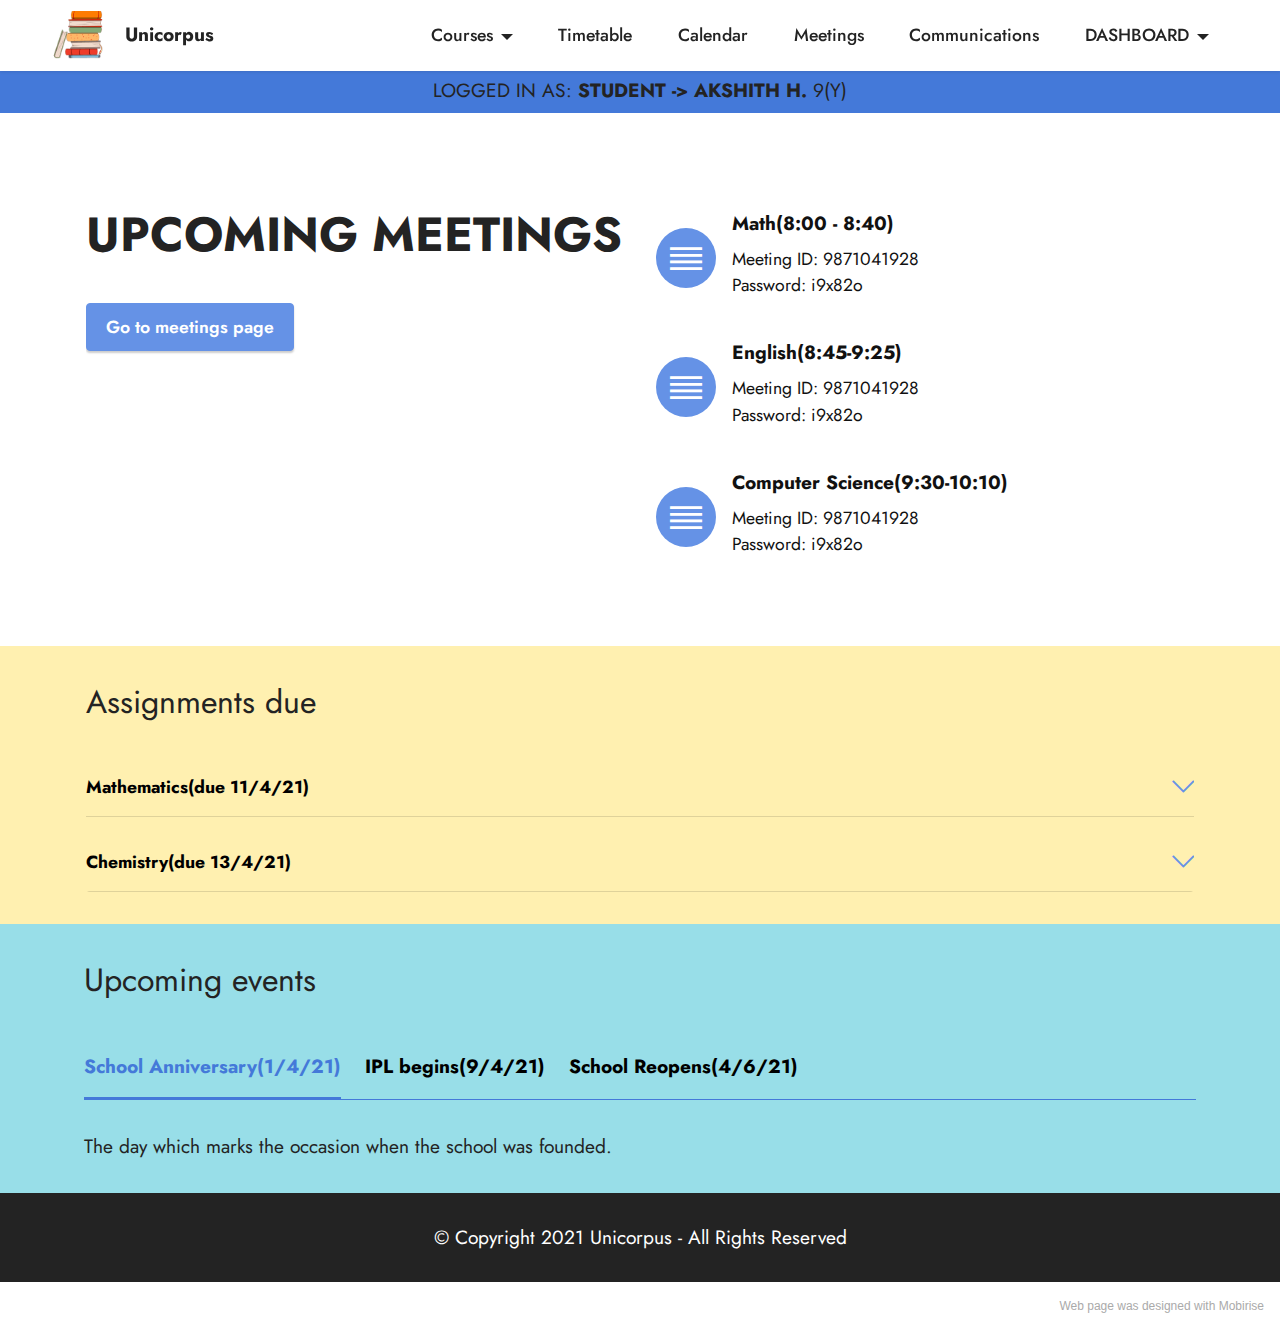
==== index.html @ 73bf2f92 "create github pages" ====
<!DOCTYPE html>
<html  >
<head>
  <!-- Site made with Mobirise Website Builder v5.3.0, https://mobirise.com -->
  <meta charset="UTF-8">
  <meta http-equiv="X-UA-Compatible" content="IE=edge">
  <meta name="generator" content="Mobirise v5.3.0, mobirise.com">
  <meta name="viewport" content="width=device-width, initial-scale=1, minimum-scale=1">
  <link rel="shortcut icon" href="assets/images/book-1-96x96.png" type="image/x-icon">
  <meta name="description" content="">
  
  
  <title>Home</title>
  <link rel="stylesheet" href="assets/web/assets/mobirise-icons2/mobirise2.css">
  <link rel="stylesheet" href="assets/web/assets/mobirise-icons/mobirise-icons.css">
  <link rel="stylesheet" href="assets/tether/tether.min.css">
  <link rel="stylesheet" href="assets/bootstrap/css/bootstrap.min.css">
  <link rel="stylesheet" href="assets/bootstrap/css/bootstrap-grid.min.css">
  <link rel="stylesheet" href="assets/bootstrap/css/bootstrap-reboot.min.css">
  <link rel="stylesheet" href="assets/dropdown/css/style.css">
  <link rel="stylesheet" href="assets/socicon/css/styles.css">
  <link rel="stylesheet" href="assets/theme/css/style.css">
  <link rel="preload" as="style" href="assets/mobirise/css/mbr-additional.css"><link rel="stylesheet" href="assets/mobirise/css/mbr-additional.css" type="text/css">
  
  
  
  
</head>
<body>
  
  <section class="menu menu2 cid-su0wbyRkht" once="menu" id="menu2-1">
    
    <nav class="navbar navbar-dropdown navbar-fixed-top navbar-expand-lg">
        <div class="container-fluid">
            <div class="navbar-brand">
                <span class="navbar-logo">
                    <a href="index.html">
                        <img src="assets/images/book-1-96x96.png" alt="icon" style="height: 3rem;">
                    </a>
                </span>
                <span class="navbar-caption-wrap"><a class="navbar-caption text-black text-primary display-7" href="index.html#top" target="_blank">Unicorpus</a></span>
            </div>
            <button class="navbar-toggler" type="button" data-toggle="collapse" data-target="#navbarSupportedContent" aria-controls="navbarNavAltMarkup" aria-expanded="false" aria-label="Toggle navigation">
                <div class="hamburger">
                    <span></span>
                    <span></span>
                    <span></span>
                    <span></span>
                </div>
            </button>
            <div class="collapse navbar-collapse" id="navbarSupportedContent">
                <ul class="navbar-nav nav-dropdown nav-right" data-app-modern-menu="true"><li class="nav-item dropdown"><a class="nav-link link text-black dropdown-toggle display-4" href="#" data-toggle="dropdown-submenu" aria-expanded="false">Courses</a><div class="dropdown-menu"><a class="text-black dropdown-item text-primary display-4" href="courses.html#header16-1b" aria-expanded="false">English<br></a><a class="text-black dropdown-item text-primary display-4" href="courses.html#header16-16" aria-expanded="false">Biology</a><a class="text-black dropdown-item text-primary display-4" href="courses.html#header16-17" aria-expanded="false">Chemistry</a><a class="text-black dropdown-item text-primary display-4" href="courses.html#header16-1a" aria-expanded="false">Physics</a><a class="text-black dropdown-item text-primary display-4" href="courses.html#header16-15" aria-expanded="false">Math</a><a class="text-black dropdown-item text-primary display-4" href="courses.html#header16-19" aria-expanded="false">Geography</a><a class="text-black dropdown-item text-primary display-4" href="courses.html#header16-18" aria-expanded="false">History</a></div></li>
                    <li class="nav-item"><a class="nav-link link text-black text-primary display-4" href="index.html">
                            Timetable</a></li>
                    <li class="nav-item"><a class="nav-link link text-black text-primary display-4" href="index.html#tabs1-5">Calendar</a>
                    </li><li class="nav-item"><a class="nav-link link text-black text-primary display-4" href="meetings.html">Meetings</a></li><li class="nav-item"><a class="nav-link link text-black text-primary display-4" href="communications.html">Communications</a></li><li class="nav-item dropdown"><a class="nav-link link text-black text-primary dropdown-toggle display-4" href="#" data-toggle="dropdown-submenu" aria-expanded="false">DASHBOARD</a><div class="dropdown-menu"><a class="text-black text-primary dropdown-item display-4" href="teacher.html">Teacher</a><a class="text-black text-primary dropdown-item display-4" href="index.html" aria-expanded="false">Students</a></div></li></ul>
                
                
            </div>
        </div>
    </nav>
</section>

<section class="features14 cid-su0CrQAYAg" id="features15-2">

    
    
    <div class="container-fluid">
        <div class="row justify-content-center">
            <div class="card col-12 col-md-6">
                <div class="card-wrapper">
                    
                    <div class="card-box">
                        <h4 class="card-title mbr-fonts-style mb-2 display-7">LOGGED IN AS:<strong> STUDENT -&gt; AKSHITH H. </strong>9(Y)</h4>
                        
                    </div>
                </div>
            </div>
            
            
            
        </div>
    </div>
</section>

<section class="features14 cid-su4MdZI4Gh" id="features15-9">

    
    <div class="mbr-overlay" style="opacity: 0.2; background-color: rgb(255, 255, 255);">
    </div>
    <div class="container-fluid">
        <div class="row justify-content-center">
            <div class="card col-12 col-md-6">
                <div class="card-wrapper">
                    
                    <div class="card-box">
                        
                        
                    </div>
                </div>
            </div>
            
            
            
        </div>
    </div>
</section>

<section class="features12 cid-su5aO0jMAO" id="features13-b">

    
    
    <div class="container">
        <div class="row justify-content-center">
            <div class="col-12 col-lg-6">
                <div class="card-wrapper">
                    <div class="card-box align-left">
                        <h4 class="card-title mbr-fonts-style mb-4 display-2">
                            <strong>UPCOMING MEETINGS</strong></h4>
                        
                        <div class="mbr-section-btn"><a class="btn btn-primary display-4" href="meetings.html">Go to meetings page</a></div>
                    </div>
                </div>
            </div>
            <div class="col-12 col-lg-6">
                <div class="item mbr-flex">
                    <div class="icon-box">
                        <span class="mbr-iconfont mobi-mbri-align-justify mobi-mbri" style=""></span>
                    </div>
                    <div class="text-box">
                        <h4 class="icon-title mbr-black mbr-fonts-style display-7">
                            <strong>Math(8:00 - 8:40)</strong></h4>
                        <h5 class="icon-text mbr-black mbr-fonts-style display-4">Meeting ID: 9871041928<br>Password: i9x82o</h5>
                    </div>
                </div>
                <div class="item mbr-flex">
                    <div class="icon-box">
                        <span class="mbr-iconfont mobi-mbri-align-justify mobi-mbri" style=""></span>
                    </div>
                    <div class="text-box">
                        <h4 class="icon-title mbr-black mbr-fonts-style display-7">
                            <strong>English(8:45-9:25)</strong></h4>
                        <h5 class="icon-text mbr-black mbr-fonts-style display-4">Meeting ID: 9871041928
<div>Password: i9x82o</div></h5>
                    </div>
                </div>
                <div class="item mbr-flex">
                    <div class="icon-box">
                        <span class="mbr-iconfont mobi-mbri-align-justify mobi-mbri"></span>
                    </div>
                    <div class="text-box">
                        <h4 class="icon-title mbr-black mbr-fonts-style display-7">
                            <strong>Computer Science(9:30-10:10)</strong></h4>
                        <h5 class="icon-text mbr-black mbr-fonts-style display-4">Meeting ID: 9871041928
<div>Password: i9x82o</div></h5>
                    </div>
                </div>
            </div>
        </div>
    </div>
</section>

<section class="content16 cid-su0DMiARGD" id="content16-4">

    

    
    <div class="container">
        <div class="row justify-content-center">
            <div class="col-12 col-md-12">
                <div class="mbr-section-head align-center mb-4">
                    <h3 class="mbr-section-title mb-0 mbr-fonts-style display-5">Assignments due</h3>
                    
                </div>
                <div id="bootstrap-accordion_7" class="panel-group accordionStyles accordion" role="tablist" aria-multiselectable="true">
                    <div class="card mb-3">
                        <div class="card-header" role="tab" id="headingOne">
                            <a role="button" class="panel-title collapsed" data-toggle="collapse" data-core="" href="#collapse1_7" aria-expanded="false" aria-controls="collapse1">
                                <h6 class="panel-title-edit mbr-fonts-style mb-0 display-4"><strong>Mathematics(due 11/4/21)</strong></h6>
                                <span class="sign mbr-iconfont mbri-arrow-down"></span>
                            </a>
                        </div>
                        <div id="collapse1_7" class="panel-collapse noScroll collapse" role="tabpanel" aria-labelledby="headingOne" data-parent="#bootstrap-accordion_7">
                            <div class="panel-body">
                                <p class="mbr-fonts-style panel-text display-4">Quadratic Equations: exercise 7<br><a href="courses.html#header16-15" class="text-primary">Go to course page
</a><br><a href="./#" class="text-primary">Submit assignment as PDF</a><br></p>
                            </div>
                        </div>
                    </div>
                    <div class="card mb-3">
                        <div class="card-header" role="tab" id="headingOne">
                            <a role="button" class="panel-title collapsed" data-toggle="collapse" data-core="" href="#collapse2_7" aria-expanded="false" aria-controls="collapse2">
                                <h6 class="panel-title-edit mbr-fonts-style mb-0 display-4"><strong>Chemistry(due 13/4/21)</strong></h6>
                                <span class="sign mbr-iconfont mbri-arrow-down"></span>
                            </a>
                        </div>
                        <div id="collapse2_7" class="panel-collapse noScroll collapse" role="tabpanel" aria-labelledby="headingOne" data-parent="#bootstrap-accordion_7">
                            <div class="panel-body">
                                <p class="mbr-fonts-style panel-text display-4">Balancing equations: exercise 4 pg 263<br><em><a href="courses.html#header16-17" class="text-primary">Go to course page</a></em><br><em><strong><a href="./#" class="text-primary">Submit assignment as PDF</a></strong></em></p>
                            </div>
                        </div>
                    </div>
                    
                    
                    
                    
                </div>
            </div>
        </div>
    </div>
</section>

<section class="tabs content18 cid-su4HNOyZyi" id="tabs1-5">

    

    
    <div class="container-fluid">
        <div class="row justify-content-center">
            <div class="col-12 col-md-11">
                <h3 class="mbr-section-title mb-0 mbr-fonts-style display-5">Upcoming events</h3>
                
            </div>
        </div>
        <div class="row justify-content-center mt-4">
            <div class="col-12 col-md-11">
                <ul class="nav nav-tabs mb-4" role="tablist">
                    <li class="nav-item first mbr-fonts-style"><a class="nav-link mbr-fonts-style show active display-7" role="tab" data-toggle="tab" href="#tabs1-5_tab0" aria-selected="true"><strong>School Anniversary(1/4/21)</strong></a></li>
                    <li class="nav-item"><a class="nav-link mbr-fonts-style active display-7" role="tab" data-toggle="tab" href="#tabs1-5_tab1" aria-selected="true"><strong>IPL begins(9/4/21)</strong></a></li>
                    <li class="nav-item"><a class="nav-link mbr-fonts-style active display-7" role="tab" data-toggle="tab" href="#tabs1-5_tab2" aria-selected="true"><strong>School Reopens(4/6/21)</strong></a></li>
                    
                    
                    
                </ul>
                <div class="tab-content">
                    <div id="tab1" class="tab-pane in active" role="tabpanel">
                        <div class="row">
                            <div class="col-md-12">
                                <p class="mbr-text mbr-fonts-style display-7">
                                    The day which marks the occasion when the school was founded.</p>
                            </div>
                        </div>
                    </div>
                    <div id="tab2" class="tab-pane" role="tabpanel">
                        <div class="row">
                            <div class="col-md-12">
                                <p class="mbr-text mbr-fonts-style display-7"></p>
                            </div>
                        </div>
                    </div>
                    <div id="tab3" class="tab-pane" role="tabpanel">
                        <div class="row">
                            <div class="col-md-12">
                                <p class="mbr-text mbr-fonts-style display-7">
                                    School reopens after the summer break.</p>
                            </div>
                        </div>
                    </div>
                    
                    
                    
                </div>
            </div>
        </div>
    </div>
</section>

<section class="footer7 cid-su4JDqLPN1" once="footers" id="footer7-6">

    

    

    <div class="container">
        <div class="media-container-row align-center mbr-white">
            <div class="col-12">
                <p class="mbr-text mb-0 mbr-fonts-style display-7">
                    © Copyright 2021 Unicorpus - All Rights Reserved
                </p>
            </div>
        </div>
    </div>
</section><section style="background-color: #fff; font-family: -apple-system, BlinkMacSystemFont, 'Segoe UI', 'Roboto', 'Helvetica Neue', Arial, sans-serif; color:#aaa; font-size:12px; padding: 0; align-items: center; display: flex;"><a href="https://mobirise.site/d" style="flex: 1 1; height: 3rem; padding-left: 1rem;"></a><p style="flex: 0 0 auto; margin:0; padding-right:1rem;">Web page <a href="https://mobirise.site/f" style="color:#aaa;">was designed</a> with Mobirise</p></section><script src="assets/web/assets/jquery/jquery.min.js"></script>  <script src="assets/popper/popper.min.js"></script>  <script src="assets/tether/tether.min.js"></script>  <script src="assets/bootstrap/js/bootstrap.min.js"></script>  <script src="assets/smoothscroll/smooth-scroll.js"></script>  <script src="assets/mbr-switch-arrow/mbr-switch-arrow.js"></script>  <script src="assets/dropdown/js/nav-dropdown.js"></script>  <script src="assets/dropdown/js/navbar-dropdown.js"></script>  <script src="assets/touchswipe/jquery.touch-swipe.min.js"></script>  <script src="assets/mbr-tabs/mbr-tabs.js"></script>  <script src="assets/theme/js/script.js"></script>  
  
  
</body>
</html>
---- assets/web/assets/mobirise-icons2/mobirise2.css ----
@font-face {
  font-family: 'Moririse2';
  font-display: swap;
  src:  url('mobirise2.eot?f2bix4');
  src:  url('mobirise2.eot?f2bix4#iefix') format('embedded-opentype'),
    url('mobirise2.ttf?f2bix4') format('truetype'),
    url('mobirise2.woff?f2bix4') format('woff'),
    url('mobirise2.svg?f2bix4#mobirise2') format('svg');
  font-weight: normal;
  font-style: normal;
}

[class^="mobi-"], [class*=" mobi-"] {
  /* use !important to prevent issues with browser extensions that change fonts */
  font-family: 'Moririse2' !important;
  speak: none;
  font-style: normal;
  font-weight: normal;
  font-variant: normal;
  text-transform: none;
  line-height: 1;

  /* Better Font Rendering =========== */
  -webkit-font-smoothing: antialiased;
  -moz-osx-font-smoothing: grayscale;
}

.mobi-mbri-add-submenu:before {
  content: "\e900";
}
.mobi-mbri-alert:before {
  content: "\e901";
}
.mobi-mbri-align-center:before {
  content: "\e902";
}
.mobi-mbri-align-justify:before {
  content: "\e903";
}
.mobi-mbri-align-left:before {
  content: "\e904";
}
.mobi-mbri-align-right:before {
  content: "\e905";
}
.mobi-mbri-android:before {
  content: "\e906";
}
.mobi-mbri-apple:before {
  content: "\e907";
}
.mobi-mbri-arrow-down:before {
  content: "\e908";
}
.mobi-mbri-arrow-next:before {
  content: "\e909";
}
.mobi-mbri-arrow-prev:before {
  content: "\e90a";
}
.mobi-mbri-arrow-up:before {
  content: "\e90b";
}
.mobi-mbri-bold:before {
  content: "\e90c";
}
.mobi-mbri-bookmark:before {
  content: "\e90d";
}
.mobi-mbri-bootstrap:before {
  content: "\e90e";
}
.mobi-mbri-briefcase:before {
  content: "\e90f";
}
.mobi-mbri-browse:before {
  content: "\e910";
}
.mobi-mbri-bulleted-list:before {
  content: "\e911";
}
.mobi-mbri-calendar:before {
  content: "\e912";
}
.mobi-mbri-camera:before {
  content: "\e913";
}
.mobi-mbri-cart-add:before {
  content: "\e914";
}
.mobi-mbri-cart-full:before {
  content: "\e915";
}
.mobi-mbri-cash:before {
  content: "\e916";
}
.mobi-mbri-change-style:before {
  content: "\e917";
}
.mobi-mbri-chat:before {
  content: "\e918";
}
.mobi-mbri-clock:before {
  content: "\e919";
}
.mobi-mbri-close:before {
  content: "\e91a";
}
.mobi-mbri-cloud:before {
  content: "\e91b";
}
.mobi-mbri-code:before {
  content: "\e91c";
}
.mobi-mbri-contact-form:before {
  content: "\e91d";
}
.mobi-mbri-credit-card:before {
  content: "\e91e";
}
.mobi-mbri-cursor-click:before {
  content: "\e91f";
}
.mobi-mbri-cust-feedback:before {
  content: "\e920";
}
.mobi-mbri-database:before {
  content: "\e921";
}
.mobi-mbri-delivery:before {
  content: "\e922";
}
.mobi-mbri-desktop:before {
  content: "\e923";
}
.mobi-mbri-devices:before {
  content: "\e924";
}
.mobi-mbri-down:before {
  content: "\e925";
}
.mobi-mbri-download-2:before {
  content: "\e926";
}
.mobi-mbri-download:before {
  content: "\e927";
}
.mobi-mbri-drag-n-drop-2:before {
  content: "\e928";
}
.mobi-mbri-drag-n-drop:before {
  content: "\e929";
}
.mobi-mbri-edit-2:before {
  content: "\e92a";
}
.mobi-mbri-edit:before {
  content: "\e92b";
}
.mobi-mbri-error:before {
  content: "\e92c";
}
.mobi-mbri-extension:before {
  content: "\e92d";
}
.mobi-mbri-features:before {
  content: "\e92e";
}
.mobi-mbri-file:before {
  content: "\e92f";
}
.mobi-mbri-flag:before {
  content: "\e930";
}
.mobi-mbri-folder:before {
  content: "\e931";
}
.mobi-mbri-gift:before {
  content: "\e932";
}
.mobi-mbri-github:before {
  content: "\e933";
}
.mobi-mbri-globe-2:before {
  content: "\e934";
}
.mobi-mbri-globe:before {
  content: "\e935";
}
.mobi-mbri-growing-chart:before {
  content: "\e936";
}
.mobi-mbri-hearth:before {
  content: "\e937";
}
.mobi-mbri-help:before {
  content: "\e938";
}
.mobi-mbri-home:before {
  content: "\e939";
}
.mobi-mbri-hot-cup:before {
  content: "\e93a";
}
.mobi-mbri-idea:before {
  content: "\e93b";
}
.mobi-mbri-image-gallery:before {
  content: "\e93c";
}
.mobi-mbri-image-slider:before {
  content: "\e93d";
}
.mobi-mbri-info:before {
  content: "\e93e";
}
.mobi-mbri-italic:before {
  content: "\e93f";
}
.mobi-mbri-key:before {
  content: "\e940";
}
.mobi-mbri-laptop:before {
  content: "\e941";
}
.mobi-mbri-layers:before {
  content: "\e942";
}
.mobi-mbri-left-right:before {
  content: "\e943";
}
.mobi-mbri-left:before {
  content: "\e944";
}
.mobi-mbri-letter:before {
  content: "\e945";
}
.mobi-mbri-like:before {
  content: "\e946";
}
.mobi-mbri-link:before {
  content: "\e947";
}
.mobi-mbri-lock:before {
  content: "\e948";
}
.mobi-mbri-login:before {
  content: "\e949";
}
.mobi-mbri-logout:before {
  content: "\e94a";
}
.mobi-mbri-magic-stick:before {
  content: "\e94b";
}
.mobi-mbri-map-pin:before {
  content: "\e94c";
}
.mobi-mbri-menu:before {
  content: "\e94d";
}
.mobi-mbri-mobile-2:before {
  content: "\e94e";
}
.mobi-mbri-mobile-horizontal:before {
  content: "\e94f";
}
.mobi-mbri-mobile:before {
  content: "\e950";
}
.mobi-mbri-mobirise:before {
  content: "\e951";
}
.mobi-mbri-more-horizontal:before {
  content: "\e952";
}
.mobi-mbri-more-vertical:before {
  content: "\e953";
}
.mobi-mbri-music:before {
  content: "\e954";
}
.mobi-mbri-new-file:before {
  content: "\e955";
}
.mobi-mbri-numbered-list:before {
  content: "\e956";
}
.mobi-mbri-opened-folder:before {
  content: "\e957";
}
.mobi-mbri-pages:before {
  content: "\e958";
}
.mobi-mbri-paper-plane:before {
  content: "\e959";
}
.mobi-mbri-paperclip:before {
  content: "\e95a";
}
.mobi-mbri-phone:before {
  content: "\e95b";
}
.mobi-mbri-photo:before {
  content: "\e95c";
}
.mobi-mbri-photos:before {
  content: "\e95d";
}
.mobi-mbri-pin:before {
  content: "\e95e";
}
.mobi-mbri-play:before {
  content: "\e95f";
}
.mobi-mbri-plus:before {
  content: "\e960";
}
.mobi-mbri-preview:before {
  content: "\e961";
}
.mobi-mbri-print:before {
  content: "\e962";
}
.mobi-mbri-protect:before {
  content: "\e963";
}
.mobi-mbri-question:before {
  content: "\e964";
}
.mobi-mbri-quote-left:before {
  content: "\e965";
}
.mobi-mbri-quote-right:before {
  content: "\e966";
}
.mobi-mbri-redo:before {
  content: "\e967";
}
.mobi-mbri-refresh:before {
  content: "\e968";
}
.mobi-mbri-responsive-2:before {
  content: "\e969";
}
.mobi-mbri-responsive:before {
  content: "\e96a";
}
.mobi-mbri-right:before {
  content: "\e96b";
}
.mobi-mbri-rocket:before {
  content: "\e96c";
}
.mobi-mbri-sad-face:before {
  content: "\e96d";
}
.mobi-mbri-sale:before {
  content: "\e96e";
}
.mobi-mbri-save:before {
  content: "\e96f";
}
.mobi-mbri-search:before {
  content: "\e970";
}
.mobi-mbri-setting-2:before {
  content: "\e971";
}
.mobi-mbri-setting-3:before {
  content: "\e972";
}
.mobi-mbri-setting:before {
  content: "\e973";
}
.mobi-mbri-share:before {
  content: "\e974";
}
.mobi-mbri-shopping-bag:before {
  content: "\e975";
}
.mobi-mbri-shopping-basket:before {
  content: "\e976";
}
.mobi-mbri-shopping-cart:before {
  content: "\e977";
}
.mobi-mbri-sites:before {
  content: "\e978";
}
.mobi-mbri-smile-face:before {
  content: "\e979";
}
.mobi-mbri-speed:before {
  content: "\e97a";
}
.mobi-mbri-star:before {
  content: "\e97b";
}
.mobi-mbri-success:before {
  content: "\e97c";
}
.mobi-mbri-sun:before {
  content: "\e97d";
}
.mobi-mbri-sun2:before {
  content: "\e97e";
}
.mobi-mbri-tablet-vertical:before {
  content: "\e97f";
}
.mobi-mbri-tablet:before {
  content: "\e980";
}
.mobi-mbri-target:before {
  content: "\e981";
}
.mobi-mbri-timer:before {
  content: "\e982";
}
.mobi-mbri-to-ftp:before {
  content: "\e983";
}
.mobi-mbri-to-local-drive:before {
  content: "\e984";
}
.mobi-mbri-touch-swipe:before {
  content: "\e985";
}
.mobi-mbri-touch:before {
  content: "\e986";
}
.mobi-mbri-trash:before {
  content: "\e987";
}
.mobi-mbri-underline:before {
  content: "\e988";
}
.mobi-mbri-undo:before {
  content: "\e989";
}
.mobi-mbri-unlink:before {
  content: "\e98a";
}
.mobi-mbri-unlock:before {
  content: "\e98b";
}
.mobi-mbri-up-down:before {
  content: "\e98c";
}
.mobi-mbri-up:before {
  content: "\e98d";
}
.mobi-mbri-update:before {
  content: "\e98e";
}
.mobi-mbri-upload-2:before {
  content: "\e98f";
}
.mobi-mbri-upload:before {
  content: "\e990";
}
.mobi-mbri-user-2:before {
  content: "\e991";
}
.mobi-mbri-user:before {
  content: "\e992";
}
.mobi-mbri-users:before {
  content: "\e993";
}
.mobi-mbri-video-play:before {
  content: "\e994";
}
.mobi-mbri-video:before {
  content: "\e995";
}
.mobi-mbri-watch:before {
  content: "\e996";
}
.mobi-mbri-website-theme-2:before {
  content: "\e997";
}
.mobi-mbri-website-theme:before {
  content: "\e998";
}
.mobi-mbri-wifi:before {
  content: "\e999";
}
.mobi-mbri-windows:before {
  content: "\e99a";
}
.mobi-mbri-zoom-in:before {
  content: "\e99b";
}
.mobi-mbri-zoom-out:before {
  content: "\e99c";
}
---- assets/web/assets/mobirise-icons/mobirise-icons.css ----
@font-face {
  font-family: 'MobiriseIcons';
  src:  url('mobirise-icons.eot?spat4u');
  src:  url('mobirise-icons.eot?spat4u#iefix') format('embedded-opentype'),
    url('mobirise-icons.ttf?spat4u') format('truetype'),
    url('mobirise-icons.woff?spat4u') format('woff'),
    url('mobirise-icons.svg?spat4u#MobiriseIcons') format('svg');
  font-weight: normal;
  font-style: normal;
  font-display: swap;
}

[class^="mbri-"], [class*=" mbri-"] {
  /* use !important to prevent issues with browser extensions that change fonts */
  font-family: MobiriseIcons !important;
  speak: none;
  font-style: normal;
  font-weight: normal;
  font-variant: normal;
  text-transform: none;
  line-height: 1;

  /* Better Font Rendering =========== */
  -webkit-font-smoothing: antialiased;
  -moz-osx-font-smoothing: grayscale;
}

.mbri-add-submenu:before {
  content: "\e900";
}
.mbri-alert:before {
  content: "\e901";
}
.mbri-align-center:before {
  content: "\e902";
}
.mbri-align-justify:before {
  content: "\e903";
}
.mbri-align-left:before {
  content: "\e904";
}
.mbri-align-right:before {
  content: "\e905";
}
.mbri-android:before {
  content: "\e906";
}
.mbri-apple:before {
  content: "\e907";
}
.mbri-arrow-down:before {
  content: "\e908";
}
.mbri-arrow-next:before {
  content: "\e909";
}
.mbri-arrow-prev:before {
  content: "\e90a";
}
.mbri-arrow-up:before {
  content: "\e90b";
}
.mbri-bold:before {
  content: "\e90c";
}
.mbri-bookmark:before {
  content: "\e90d";
}
.mbri-bootstrap:before {
  content: "\e90e";
}
.mbri-briefcase:before {
  content: "\e90f";
}
.mbri-browse:before {
  content: "\e910";
}
.mbri-bulleted-list:before {
  content: "\e911";
}
.mbri-calendar:before {
  content: "\e912";
}
.mbri-camera:before {
  content: "\e913";
}
.mbri-cart-add:before {
  content: "\e914";
}
.mbri-cart-full:before {
  content: "\e915";
}
.mbri-cash:before {
  content: "\e916";
}
.mbri-change-style:before {
  content: "\e917";
}
.mbri-chat:before {
  content: "\e918";
}
.mbri-clock:before {
  content: "\e919";
}
.mbri-close:before {
  content: "\e91a";
}
.mbri-cloud:before {
  content: "\e91b";
}
.mbri-code:before {
  content: "\e91c";
}
.mbri-contact-form:before {
  content: "\e91d";
}
.mbri-credit-card:before {
  content: "\e91e";
}
.mbri-cursor-click:before {
  content: "\e91f";
}
.mbri-cust-feedback:before {
  content: "\e920";
}
.mbri-database:before {
  content: "\e921";
}
.mbri-delivery:before {
  content: "\e922";
}
.mbri-desktop:before {
  content: "\e923";
}
.mbri-devices:before {
  content: "\e924";
}
.mbri-down:before {
  content: "\e925";
}
.mbri-download:before {
  content: "\e989";
}
.mbri-drag-n-drop:before {
  content: "\e927";
}
.mbri-drag-n-drop2:before {
  content: "\e928";
}
.mbri-edit:before {
  content: "\e929";
}
.mbri-edit2:before {
  content: "\e92a";
}
.mbri-error:before {
  content: "\e92b";
}
.mbri-extension:before {
  content: "\e92c";
}
.mbri-features:before {
  content: "\e92d";
}
.mbri-file:before {
  content: "\e92e";
}
.mbri-flag:before {
  content: "\e92f";
}
.mbri-folder:before {
  content: "\e930";
}
.mbri-gift:before {
  content: "\e931";
}
.mbri-github:before {
  content: "\e932";
}
.mbri-globe:before {
  content: "\e933";
}
.mbri-globe-2:before {
  content: "\e934";
}
.mbri-growing-chart:before {
  content: "\e935";
}
.mbri-hearth:before {
  content: "\e936";
}
.mbri-help:before {
  content: "\e937";
}
.mbri-home:before {
  content: "\e938";
}
.mbri-hot-cup:before {
  content: "\e939";
}
.mbri-idea:before {
  content: "\e93a";
}
.mbri-image-gallery:before {
  content: "\e93b";
}
.mbri-image-slider:before {
  content: "\e93c";
}
.mbri-info:before {
  content: "\e93d";
}
.mbri-italic:before {
  content: "\e93e";
}
.mbri-key:before {
  content: "\e93f";
}
.mbri-laptop:before {
  content: "\e940";
}
.mbri-layers:before {
  content: "\e941";
}
.mbri-left-right:before {
  content: "\e942";
}
.mbri-left:before {
  content: "\e943";
}
.mbri-letter:before {
  content: "\e944";
}
.mbri-like:before {
  content: "\e945";
}
.mbri-link:before {
  content: "\e946";
}
.mbri-lock:before {
  content: "\e947";
}
.mbri-login:before {
  content: "\e948";
}
.mbri-logout:before {
  content: "\e949";
}
.mbri-magic-stick:before {
  content: "\e94a";
}
.mbri-map-pin:before {
  content: "\e94b";
}
.mbri-menu:before {
  content: "\e94c";
}
.mbri-mobile:before {
  content: "\e94d";
}
.mbri-mobile2:before {
  content: "\e94e";
}
.mbri-mobirise:before {
  content: "\e94f";
}
.mbri-more-horizontal:before {
  content: "\e950";
}
.mbri-more-vertical:before {
  content: "\e951";
}
.mbri-music:before {
  content: "\e952";
}
.mbri-new-file:before {
  content: "\e953";
}
.mbri-numbered-list:before {
  content: "\e954";
}
.mbri-opened-folder:before {
  content: "\e955";
}
.mbri-pages:before {
  content: "\e956";
}
.mbri-paper-plane:before {
  content: "\e957";
}
.mbri-paperclip:before {
  content: "\e958";
}
.mbri-photo:before {
  content: "\e959";
}
.mbri-photos:before {
  content: "\e95a";
}
.mbri-pin:before {
  content: "\e95b";
}
.mbri-play:before {
  content: "\e95c";
}
.mbri-plus:before {
  content: "\e95d";
}
.mbri-preview:before {
  content: "\e95e";
}
.mbri-print:before {
  content: "\e95f";
}
.mbri-protect:before {
  content: "\e960";
}
.mbri-question:before {
  content: "\e961";
}
.mbri-quote-left:before {
  content: "\e962";
}
.mbri-quote-right:before {
  content: "\e963";
}
.mbri-refresh:before {
  content: "\e964";
}
.mbri-responsive:before {
  content: "\e965";
}
.mbri-right:before {
  content: "\e966";
}
.mbri-rocket:before {
  content: "\e967";
}
.mbri-sad-face:before {
  content: "\e968";
}
.mbri-sale:before {
  content: "\e969";
}
.mbri-save:before {
  content: "\e96a";
}
.mbri-search:before {
  content: "\e96b";
}
.mbri-setting:before {
  content: "\e96c";
}
.mbri-setting2:before {
  content: "\e96d";
}
.mbri-setting3:before {
  content: "\e96e";
}
.mbri-share:before {
  content: "\e96f";
}
.mbri-shopping-bag:before {
  content: "\e970";
}
.mbri-shopping-basket:before {
  content: "\e971";
}
.mbri-shopping-cart:before {
  content: "\e972";
}
.mbri-sites:before {
  content: "\e973";
}
.mbri-smile-face:before {
  content: "\e974";
}
.mbri-speed:before {
  content: "\e975";
}
.mbri-star:before {
  content: "\e976";
}
.mbri-success:before {
  content: "\e977";
}
.mbri-sun:before {
  content: "\e978";
}
.mbri-sun2:before {
  content: "\e979";
}
.mbri-tablet:before {
  content: "\e97a";
}
.mbri-tablet-vertical:before {
  content: "\e97b";
}
.mbri-target:before {
  content: "\e97c";
}
.mbri-timer:before {
  content: "\e97d";
}
.mbri-to-ftp:before {
  content: "\e97e";
}
.mbri-to-local-drive:before {
  content: "\e97f";
}
.mbri-touch-swipe:before {
  content: "\e980";
}
.mbri-touch:before {
  content: "\e981";
}
.mbri-trash:before {
  content: "\e982";
}
.mbri-underline:before {
  content: "\e983";
}
.mbri-unlink:before {
  content: "\e984";
}
.mbri-unlock:before {
  content: "\e985";
}
.mbri-up-down:before {
  content: "\e986";
}
.mbri-up:before {
  content: "\e987";
}
.mbri-update:before {
  content: "\e988";
}
.mbri-upload:before {
 content: "\e926"; 
}
.mbri-user:before {
  content: "\e98a";
}
.mbri-user2:before {
  content: "\e98b";
}
.mbri-users:before {
  content: "\e98c";
}
.mbri-video:before {
  content: "\e98d";
}
.mbri-video-play:before {
  content: "\e98e";
}
.mbri-watch:before {
  content: "\e98f";
}
.mbri-website-theme:before {
  content: "\e990";
}
.mbri-wifi:before {
  content: "\e991";
}
.mbri-windows:before {
  content: "\e992";
}
.mbri-zoom-out:before {
  content: "\e993";
}
.mbri-redo:before {
  content: "\e994";
}
.mbri-undo:before {
  content: "\e995";
}
---- assets/dropdown/css/style.css ----
.navbar-dropdown {
  left: 0;
  padding: 0;
  position: absolute;
  right: 0;
  top: 0;
  transition: all 0.45s ease;
  z-index: 1030;
  background: #282828; }
  .navbar-dropdown .navbar-logo {
    margin-right: 0.8rem;
    transition: margin 0.3s ease-in-out;
    vertical-align: middle; }
    .navbar-dropdown .navbar-logo img {
      height: 3.125rem;
      transition: all 0.3s ease-in-out; }
    .navbar-dropdown .navbar-logo.mbr-iconfont {
      font-size: 3.125rem;
      line-height: 3.125rem; }
  .navbar-dropdown .navbar-caption {
    font-weight: 700;
    white-space: normal;
    vertical-align: -4px;
    line-height: 3.125rem !important; }
    .navbar-dropdown .navbar-caption, .navbar-dropdown .navbar-caption:hover {
      color: inherit;
      text-decoration: none; }
  .navbar-dropdown .mbr-iconfont + .navbar-caption {
    vertical-align: -1px; }
  .navbar-dropdown.navbar-fixed-top {
    position: fixed; }
  .navbar-dropdown .navbar-brand span {
    vertical-align: -4px; }
  .navbar-dropdown.bg-color.transparent {
    background: none; }
  .navbar-dropdown.navbar-short .navbar-brand {
    padding: 0.625rem 0; }
    .navbar-dropdown.navbar-short .navbar-brand span {
      vertical-align: -1px; }
  .navbar-dropdown.navbar-short .navbar-caption {
    line-height: 2.375rem !important;
    vertical-align: -2px; }
  .navbar-dropdown.navbar-short .navbar-logo {
    margin-right: 0.5rem; }
    .navbar-dropdown.navbar-short .navbar-logo img {
      height: 2.375rem; }
    .navbar-dropdown.navbar-short .navbar-logo.mbr-iconfont {
      font-size: 2.375rem;
      line-height: 2.375rem; }
  .navbar-dropdown.navbar-short .mbr-table-cell {
    height: 3.625rem; }
  .navbar-dropdown .navbar-close {
    left: 0.6875rem;
    position: fixed;
    top: 0.75rem;
    z-index: 1000; }
  .navbar-dropdown .hamburger-icon {
    content: "";
    display: inline-block;
    vertical-align: middle;
    width: 16px;
    -webkit-box-shadow: 0 -6px 0 1px #282828,0 0 0 1px #282828,0 6px 0 1px #282828;
    -moz-box-shadow: 0 -6px 0 1px #282828,0 0 0 1px #282828,0 6px 0 1px #282828;
    box-shadow: 0 -6px 0 1px #282828,0 0 0 1px #282828,0 6px 0 1px #282828; }

.dropdown-menu .dropdown-toggle[data-toggle="dropdown-submenu"]::after {
  border-bottom: 0.35em solid transparent;
  border-left: 0.35em solid;
  border-right: 0;
  border-top: 0.35em solid transparent;
  margin-left: 0.3rem; }

.dropdown-menu .dropdown-item:focus {
  outline: 0; }

.nav-dropdown {
  font-size: 0.75rem;
  font-weight: 500;
  height: auto !important; }
  .nav-dropdown .nav-btn {
    padding-left: 1rem; }
  .nav-dropdown .link {
    margin: .667em 1.667em;
    font-weight: 500;
    padding: 0;
    transition: color .2s ease-in-out; }
    .nav-dropdown .link.dropdown-toggle {
      margin-right: 2.583em; }
      .nav-dropdown .link.dropdown-toggle::after {
        margin-left: .25rem;
        border-top: 0.35em solid;
        border-right: 0.35em solid transparent;
        border-left: 0.35em solid transparent;
        border-bottom: 0; }
      .nav-dropdown .link.dropdown-toggle[aria-expanded="true"] {
        margin: 0;
        padding: 0.667em 3.263em  0.667em 1.667em; }
  .nav-dropdown .link::after,
  .nav-dropdown .dropdown-item::after {
    color: inherit; }
  .nav-dropdown .btn {
    font-size: 0.75rem;
    font-weight: 700;
    letter-spacing: 0;
    margin-bottom: 0;
    padding-left: 1.25rem;
    padding-right: 1.25rem; }
  .nav-dropdown .dropdown-menu {
    border-radius: 0;
    border: 0;
    left: 0;
    margin: 0;
    padding-bottom: 1.25rem;
    padding-top: 1.25rem;
    position: relative; }
  .nav-dropdown .dropdown-submenu {
    margin-left: 0.125rem;
    top: 0; }
  .nav-dropdown .dropdown-item {
    font-weight: 500;
    line-height: 2;
    padding: 0.3846em 4.615em 0.3846em 1.5385em;
    position: relative;
    transition: color .2s ease-in-out, background-color .2s ease-in-out; }
    .nav-dropdown .dropdown-item::after {
      margin-top: -0.3077em;
      position: absolute;
      right: 1.1538em;
      top: 50%; }
    .nav-dropdown .dropdown-item:focus, .nav-dropdown .dropdown-item:hover {
      background: none; }

@media (max-width: 767px) {
  .nav-dropdown.navbar-toggleable-sm {
    bottom: 0;
    display: none;
    left: 0;
    overflow-x: hidden;
    position: fixed;
    top: 0;
    transform: translateX(-100%);
    -ms-transform: translateX(-100%);
    -webkit-transform: translateX(-100%);
    width: 18.75rem;
    z-index: 999; } }
.nav-dropdown.navbar-toggleable-xl {
  bottom: 0;
  display: none;
  left: 0;
  overflow-x: hidden;
  position: fixed;
  top: 0;
  transform: translateX(-100%);
  -ms-transform: translateX(-100%);
  -webkit-transform: translateX(-100%);
  width: 18.75rem;
  z-index: 999; }

.nav-dropdown-sm {
  display: block !important;
  overflow-x: hidden;
  overflow: auto;
  padding-top: 3.875rem; }
  .nav-dropdown-sm::after {
    content: "";
    display: block;
    height: 3rem;
    width: 100%; }
  .nav-dropdown-sm.collapse.in ~ .navbar-close {
    display: block !important; }
  .nav-dropdown-sm.collapsing, .nav-dropdown-sm.collapse.in {
    transform: translateX(0);
    -ms-transform: translateX(0);
    -webkit-transform: translateX(0);
    transition: all 0.25s ease-out;
    -webkit-transition: all 0.25s ease-out;
    background: #282828; }
  .nav-dropdown-sm.collapsing[aria-expanded="false"] {
    transform: translateX(-100%);
    -ms-transform: translateX(-100%);
    -webkit-transform: translateX(-100%); }
  .nav-dropdown-sm .nav-item {
    display: block;
    margin-left: 0 !important;
    padding-left: 0; }
  .nav-dropdown-sm .link,
  .nav-dropdown-sm .dropdown-item {
    border-top: 1px dotted rgba(255, 255, 255, 0.1);
    font-size: 0.8125rem;
    line-height: 1.6;
    margin: 0 !important;
    padding: 0.875rem 2.4rem 0.875rem 1.5625rem !important;
    position: relative;
    white-space: normal; }
    .nav-dropdown-sm .link:focus, .nav-dropdown-sm .link:hover,
    .nav-dropdown-sm .dropdown-item:focus,
    .nav-dropdown-sm .dropdown-item:hover {
      background: rgba(0, 0, 0, 0.2) !important;
      color: #c0a375; }
  .nav-dropdown-sm .nav-btn {
    position: relative;
    padding: 1.5625rem 1.5625rem 0 1.5625rem; }
    .nav-dropdown-sm .nav-btn::before {
      border-top: 1px dotted rgba(255, 255, 255, 0.1);
      content: "";
      left: 0;
      position: absolute;
      top: 0;
      width: 100%; }
    .nav-dropdown-sm .nav-btn + .nav-btn {
      padding-top: 0.625rem; }
      .nav-dropdown-sm .nav-btn + .nav-btn::before {
        display: none; }
  .nav-dropdown-sm .btn {
    padding: 0.625rem 0; }
  .nav-dropdown-sm .dropdown-toggle[data-toggle="dropdown-submenu"]::after {
    margin-left: .25rem;
    border-top: 0.35em solid;
    border-right: 0.35em solid transparent;
    border-left: 0.35em solid transparent;
    border-bottom: 0; }
  .nav-dropdown-sm .dropdown-toggle[data-toggle="dropdown-submenu"][aria-expanded="true"]::after {
    border-top: 0;
    border-right: 0.35em solid transparent;
    border-left: 0.35em solid transparent;
    border-bottom: 0.35em solid; }
  .nav-dropdown-sm .dropdown-menu {
    margin: 0;
    padding: 0;
    position: relative;
    top: 0;
    left: 0;
    width: 100%;
    border: 0;
    float: none;
    border-radius: 0;
    background: none; }
  .nav-dropdown-sm .dropdown-submenu {
    left: 100%;
    margin-left: 0.125rem;
    margin-top: -1.25rem;
    top: 0; }

.navbar-toggleable-sm .nav-dropdown .dropdown-menu {
  position: absolute; }

.navbar-toggleable-sm .nav-dropdown .dropdown-submenu {
  left: 100%;
  margin-left: 0.125rem;
  margin-top: -1.25rem;
  top: 0; }

.navbar-toggleable-sm.opened .nav-dropdown .dropdown-menu {
  position: relative; }

.navbar-toggleable-sm.opened .nav-dropdown .dropdown-submenu {
  left: 0;
  margin-left: 00rem;
  margin-top: 0rem;
  top: 0; }

.is-builder .nav-dropdown.collapsing {
  transition: none !important; }

/*# sourceMappingURL=style.css.map */
---- assets/socicon/css/styles.css ----
@charset "UTF-8";

@font-face {
  font-family: 'Socicon';
  src:  url('../fonts/socicon.eot');
  src:  url('../fonts/socicon.eot?#iefix') format('embedded-opentype'),
    url('../fonts/socicon.woff2') format('woff2'),
    url('../fonts/socicon.ttf') format('truetype'),
    url('../fonts/socicon.woff') format('woff'),
    url('../fonts/socicon.svg#socicon') format('svg');
  font-weight: normal;
  font-style: normal;
  font-display: swap;
}

[data-icon]:before {
  font-family: "socicon" !important;
  content: attr(data-icon);
  font-style: normal !important;
  font-weight: normal !important;
  font-variant: normal !important;
  text-transform: none !important;
  speak: none;
  line-height: 1;
  -webkit-font-smoothing: antialiased;
  -moz-osx-font-smoothing: grayscale;
}

[class^="socicon-"], [class*=" socicon-"] {
  /* use !important to prevent issues with browser extensions that change fonts */
  font-family: 'Socicon' !important;
  speak: none;
  font-style: normal;
  font-weight: normal;
  font-variant: normal;
  text-transform: none;
  line-height: 1;

  /* Better Font Rendering =========== */
  -webkit-font-smoothing: antialiased;
  -moz-osx-font-smoothing: grayscale;
}

.socicon-eitaa:before {
  content: "\e97c";
}
.socicon-soroush:before {
  content: "\e97d";
}
.socicon-bale:before {
  content: "\e97e";
}
.socicon-zazzle:before {
  content: "\e97b";
}
.socicon-society6:before {
  content: "\e97a";
}
.socicon-redbubble:before {
  content: "\e979";
}
.socicon-avvo:before {
  content: "\e978";
}
.socicon-stitcher:before {
  content: "\e977";
}
.socicon-googlehangouts:before {
  content: "\e974";
}
.socicon-dlive:before {
  content: "\e975";
}
.socicon-vsco:before {
  content: "\e976";
}
.socicon-flipboard:before {
  content: "\e973";
}
.socicon-ubuntu:before {
  content: "\e958";
}
.socicon-artstation:before {
  content: "\e959";
}
.socicon-invision:before {
  content: "\e95a";
}
.socicon-torial:before {
  content: "\e95b";
}
.socicon-collectorz:before {
  content: "\e95c";
}
.socicon-seenthis:before {
  content: "\e95d";
}
.socicon-googleplaymusic:before {
  content: "\e95e";
}
.socicon-debian:before {
  content: "\e95f";
}
.socicon-filmfreeway:before {
  content: "\e960";
}
.socicon-gnome:before {
  content: "\e961";
}
.socicon-itchio:before {
  content: "\e962";
}
.socicon-jamendo:before {
  content: "\e963";
}
.socicon-mix:before {
  content: "\e964";
}
.socicon-sharepoint:before {
  content: "\e965";
}
.socicon-tinder:before {
  content: "\e966";
}
.socicon-windguru:before {
  content: "\e967";
}
.socicon-cdbaby:before {
  content: "\e968";
}
.socicon-elementaryos:before {
  content: "\e969";
}
.socicon-stage32:before {
  content: "\e96a";
}
.socicon-tiktok:before {
  content: "\e96b";
}
.socicon-gitter:before {
  content: "\e96c";
}
.socicon-letterboxd:before {
  content: "\e96d";
}
.socicon-threema:before {
  content: "\e96e";
}
.socicon-splice:before {
  content: "\e96f";
}
.socicon-metapop:before {
  content: "\e970";
}
.socicon-naver:before {
  content: "\e971";
}
.socicon-remote:before {
  content: "\e972";
}
.socicon-internet:before {
  content: "\e957";
}
.socicon-moddb:before {
  content: "\e94b";
}
.socicon-indiedb:before {
  content: "\e94c";
}
.socicon-traxsource:before {
  content: "\e94d";
}
.socicon-gamefor:before {
  content: "\e94e";
}
.socicon-pixiv:before {
  content: "\e94f";
}
.socicon-myanimelist:before {
  content: "\e950";
}
.socicon-blackberry:before {
  content: "\e951";
}
.socicon-wickr:before {
  content: "\e952";
}
.socicon-spip:before {
  content: "\e953";
}
.socicon-napster:before {
  content: "\e954";
}
.socicon-beatport:before {
  content: "\e955";
}
.socicon-hackerone:before {
  content: "\e956";
}
.socicon-hackernews:before {
  content: "\e946";
}
.socicon-smashwords:before {
  content: "\e947";
}
.socicon-kobo:before {
  content: "\e948";
}
.socicon-bookbub:before {
  content: "\e949";
}
.socicon-mailru:before {
  content: "\e94a";
}
.socicon-gitlab:before {
  content: "\e945";
}
.socicon-instructables:before {
  content: "\e944";
}
.socicon-portfolio:before {
  content: "\e943";
}
.socicon-codered:before {
  content: "\e940";
}
.socicon-origin:before {
  content: "\e941";
}
.socicon-nextdoor:before {
  content: "\e942";
}
.socicon-udemy:before {
  content: "\e93f";
}
.socicon-livemaster:before {
  content: "\e93e";
}
.socicon-crunchbase:before {
  content: "\e93b";
}
.socicon-homefy:before {
  content: "\e93c";
}
.socicon-calendly:before {
  content: "\e93d";
}
.socicon-realtor:before {
  content: "\e90f";
}
.socicon-tidal:before {
  content: "\e910";
}
.socicon-qobuz:before {
  content: "\e911";
}
.socicon-natgeo:before {
  content: "\e912";
}
.socicon-mastodon:before {
  content: "\e913";
}
.socicon-unsplash:before {
  content: "\e914";
}
.socicon-homeadvisor:before {
  content: "\e915";
}
.socicon-angieslist:before {
  content: "\e916";
}
.socicon-codepen:before {
  content: "\e917";
}
.socicon-slack:before {
  content: "\e918";
}
.socicon-openaigym:before {
  content: "\e919";
}
.socicon-logmein:before {
  content: "\e91a";
}
.socicon-fiverr:before {
  content: "\e91b";
}
.socicon-gotomeeting:before {
  content: "\e91c";
}
.socicon-aliexpress:before {
  content: "\e91d";
}
.socicon-guru:before {
  content: "\e91e";
}
.socicon-appstore:before {
  content: "\e91f";
}
.socicon-homes:before {
  content: "\e920";
}
.socicon-zoom:before {
  content: "\e921";
}
.socicon-alibaba:before {
  content: "\e922";
}
.socicon-craigslist:before {
  content: "\e923";
}
.socicon-wix:before {
  content: "\e924";
}
.socicon-redfin:before {
  content: "\e925";
}
.socicon-googlecalendar:before {
  content: "\e926";
}
.socicon-shopify:before {
  content: "\e927";
}
.socicon-freelancer:before {
  content: "\e928";
}
.socicon-seedrs:before {
  content: "\e929";
}
.socicon-bing:before {
  content: "\e92a";
}
.socicon-doodle:before {
  content: "\e92b";
}
.socicon-bonanza:before {
  content: "\e92c";
}
.socicon-squarespace:before {
  content: "\e92d";
}
.socicon-toptal:before {
  content: "\e92e";
}
.socicon-gust:before {
  content: "\e92f";
}
.socicon-ask:before {
  content: "\e930";
}
.socicon-trulia:before {
  content: "\e931";
}
.socicon-loomly:before {
  content: "\e932";
}
.socicon-ghost:before {
  content: "\e933";
}
.socicon-upwork:before {
  content: "\e934";
}
.socicon-fundable:before {
  content: "\e935";
}
.socicon-booking:before {
  content: "\e936";
}
.socicon-googlemaps:before {
  content: "\e937";
}
.socicon-zillow:before {
  content: "\e938";
}
.socicon-niconico:before {
  content: "\e939";
}
.socicon-toneden:before {
  content: "\e93a";
}
.socicon-augment:before {
  content: "\e908";
}
.socicon-bitbucket:before {
  content: "\e909";
}
.socicon-fyuse:before {
  content: "\e90a";
}
.socicon-yt-gaming:before {
  content: "\e90b";
}
.socicon-sketchfab:before {
  content: "\e90c";
}
.socicon-mobcrush:before {
  content: "\e90d";
}
.socicon-microsoft:before {
  content: "\e90e";
}
.socicon-pandora:before {
  content: "\e907";
}
.socicon-messenger:before {
  content: "\e906";
}
.socicon-gamewisp:before {
  content: "\e905";
}
.socicon-bloglovin:before {
  content: "\e904";
}
.socicon-tunein:before {
  content: "\e903";
}
.socicon-gamejolt:before {
  content: "\e901";
}
.socicon-trello:before {
  content: "\e902";
}
.socicon-spreadshirt:before {
  content: "\e900";
}
.socicon-500px:before {
  content: "\e000";
}
.socicon-8tracks:before {
  content: "\e001";
}
.socicon-airbnb:before {
  content: "\e002";
}
.socicon-alliance:before {
  content: "\e003";
}
.socicon-amazon:before {
  content: "\e004";
}
.socicon-amplement:before {
  content: "\e005";
}
.socicon-android:before {
  content: "\e006";
}
.socicon-angellist:before {
  content: "\e007";
}
.socicon-apple:before {
  content: "\e008";
}
.socicon-appnet:before {
  content: "\e009";
}
.socicon-baidu:before {
  content: "\e00a";
}
.socicon-bandcamp:before {
  content: "\e00b";
}
.socicon-battlenet:before {
  content: "\e00c";
}
.socicon-mixer:before {
  content: "\e00d";
}
.socicon-bebee:before {
  content: "\e00e";
}
.socicon-bebo:before {
  content: "\e00f";
}
.socicon-behance:before {
  content: "\e010";
}
.socicon-blizzard:before {
  content: "\e011";
}
.socicon-blogger:before {
  content: "\e012";
}
.socicon-buffer:before {
  content: "\e013";
}
.socicon-chrome:before {
  content: "\e014";
}
.socicon-coderwall:before {
  content: "\e015";
}
.socicon-curse:before {
  content: "\e016";
}
.socicon-dailymotion:before {
  content: "\e017";
}
.socicon-deezer:before {
  content: "\e018";
}
.socicon-delicious:before {
  content: "\e019";
}
.socicon-deviantart:before {
  content: "\e01a";
}
.socicon-diablo:before {
  content: "\e01b";
}
.socicon-digg:before {
  content: "\e01c";
}
.socicon-discord:before {
  content: "\e01d";
}
.socicon-disqus:before {
  content: "\e01e";
}
.socicon-douban:before {
  content: "\e01f";
}
.socicon-draugiem:before {
  content: "\e020";
}
.socicon-dribbble:before {
  content: "\e021";
}
.socicon-drupal:before {
  content: "\e022";
}
.socicon-ebay:before {
  content: "\e023";
}
.socicon-ello:before {
  content: "\e024";
}
.socicon-endomodo:before {
  content: "\e025";
}
.socicon-envato:before {
  content: "\e026";
}
.socicon-etsy:before {
  content: "\e027";
}
.socicon-facebook:before {
  content: "\e028";
}
.socicon-feedburner:before {
  content: "\e029";
}
.socicon-filmweb:before {
  content: "\e02a";
}
.socicon-firefox:before {
  content: "\e02b";
}
.socicon-flattr:before {
  content: "\e02c";
}
.socicon-flickr:before {
  content: "\e02d";
}
.socicon-formulr:before {
  content: "\e02e";
}
.socicon-forrst:before {
  content: "\e02f";
}
.socicon-foursquare:before {
  content: "\e030";
}
.socicon-friendfeed:before {
  content: "\e031";
}
.socicon-github:before {
  content: "\e032";
}
.socicon-goodreads:before {
  content: "\e033";
}
.socicon-google:before {
  content: "\e034";
}
.socicon-googlescholar:before {
  content: "\e035";
}
.socicon-googlegroups:before {
  content: "\e036";
}
.socicon-googlephotos:before {
  content: "\e037";
}
.socicon-googleplus:before {
  content: "\e038";
}
.socicon-grooveshark:before {
  content: "\e039";
}
.socicon-hackerrank:before {
  content: "\e03a";
}
.socicon-hearthstone:before {
  content: "\e03b";
}
.socicon-hellocoton:before {
  content: "\e03c";
}
.socicon-heroes:before {
  content: "\e03d";
}
.socicon-smashcast:before {
  content: "\e03e";
}
.socicon-horde:before {
  content: "\e03f";
}
.socicon-houzz:before {
  content: "\e040";
}
.socicon-icq:before {
  content: "\e041";
}
.socicon-identica:before {
  content: "\e042";
}
.socicon-imdb:before {
  content: "\e043";
}
.socicon-instagram:before {
  content: "\e044";
}
.socicon-issuu:before {
  content: "\e045";
}
.socicon-istock:before {
  content: "\e046";
}
.socicon-itunes:before {
  content: "\e047";
}
.socicon-keybase:before {
  content: "\e048";
}
.socicon-lanyrd:before {
  content: "\e049";
}
.socicon-lastfm:before {
  content: "\e04a";
}
.socicon-line:before {
  content: "\e04b";
}
.socicon-linkedin:before {
  content: "\e04c";
}
.socicon-livejournal:before {
  content: "\e04d";
}
.socicon-lyft:before {
  content: "\e04e";
}
.socicon-macos:before {
  content: "\e04f";
}
.socicon-mail:before {
  content: "\e050";
}
.socicon-medium:before {
  content: "\e051";
}
.socicon-meetup:before {
  content: "\e052";
}
.socicon-mixcloud:before {
  content: "\e053";
}
.socicon-modelmayhem:before {
  content: "\e054";
}
.socicon-mumble:before {
  content: "\e055";
}
.socicon-myspace:before {
  content: "\e056";
}
.socicon-newsvine:before {
  content: "\e057";
}
.socicon-nintendo:before {
  content: "\e058";
}
.socicon-npm:before {
  content: "\e059";
}
.socicon-odnoklassniki:before {
  content: "\e05a";
}
.socicon-openid:before {
  content: "\e05b";
}
.socicon-opera:before {
  content: "\e05c";
}
.socicon-outlook:before {
  content: "\e05d";
}
.socicon-overwatch:before {
  content: "\e05e";
}
.socicon-patreon:before {
  content: "\e05f";
}
.socicon-paypal:before {
  content: "\e060";
}
.socicon-periscope:before {
  content: "\e061";
}
.socicon-persona:before {
  content: "\e062";
}
.socicon-pinterest:before {
  content: "\e063";
}
.socicon-play:before {
  content: "\e064";
}
.socicon-player:before {
  content: "\e065";
}
.socicon-playstation:before {
  content: "\e066";
}
.socicon-pocket:before {
  content: "\e067";
}
.socicon-qq:before {
  content: "\e068";
}
.socicon-quora:before {
  content: "\e069";
}
.socicon-raidcall:before {
  content: "\e06a";
}
.socicon-ravelry:before {
  content: "\e06b";
}
.socicon-reddit:before {
  content: "\e06c";
}
.socicon-renren:before {
  content: "\e06d";
}
.socicon-researchgate:before {
  content: "\e06e";
}
.socicon-residentadvisor:before {
  content: "\e06f";
}
.socicon-reverbnation:before {
  content: "\e070";
}
.socicon-rss:before {
  content: "\e071";
}
.socicon-sharethis:before {
  content: "\e072";
}
.socicon-skype:before {
  content: "\e073";
}
.socicon-slideshare:before {
  content: "\e074";
}
.socicon-smugmug:before {
  content: "\e075";
}
.socicon-snapchat:before {
  content: "\e076";
}
.socicon-songkick:before {
  content: "\e077";
}
.socicon-soundcloud:before {
  content: "\e078";
}
.socicon-spotify:before {
  content: "\e079";
}
.socicon-stackexchange:before {
  content: "\e07a";
}
.socicon-stackoverflow:before {
  content: "\e07b";
}
.socicon-starcraft:before {
  content: "\e07c";
}
.socicon-stayfriends:before {
  content: "\e07d";
}
.socicon-steam:before {
  content: "\e07e";
}
.socicon-storehouse:before {
  content: "\e07f";
}
.socicon-strava:before {
  content: "\e080";
}
.socicon-streamjar:before {
  content: "\e081";
}
.socicon-stumbleupon:before {
  content: "\e082";
}
.socicon-swarm:before {
  content: "\e083";
}
.socicon-teamspeak:before {
  content: "\e084";
}
.socicon-teamviewer:before {
  content: "\e085";
}
.socicon-technorati:before {
  content: "\e086";
}
.socicon-telegram:before {
  content: "\e087";
}
.socicon-tripadvisor:before {
  content: "\e088";
}
.socicon-tripit:before {
  content: "\e089";
}
.socicon-triplej:before {
  content: "\e08a";
}
.socicon-tumblr:before {
  content: "\e08b";
}
.socicon-twitch:before {
  content: "\e08c";
}
.socicon-twitter:before {
  content: "\e08d";
}
.socicon-uber:before {
  content: "\e08e";
}
.socicon-ventrilo:before {
  content: "\e08f";
}
.socicon-viadeo:before {
  content: "\e090";
}
.socicon-viber:before {
  content: "\e091";
}
.socicon-viewbug:before {
  content: "\e092";
}
.socicon-vimeo:before {
  content: "\e093";
}
.socicon-vine:before {
  content: "\e094";
}
.socicon-vkontakte:before {
  content: "\e095";
}
.socicon-warcraft:before {
  content: "\e096";
}
.socicon-wechat:before {
  content: "\e097";
}
.socicon-weibo:before {
  content: "\e098";
}
.socicon-whatsapp:before {
  content: "\e099";
}
.socicon-wikipedia:before {
  content: "\e09a";
}
.socicon-windows:before {
  content: "\e09b";
}
.socicon-wordpress:before {
  content: "\e09c";
}
.socicon-wykop:before {
  content: "\e09d";
}
.socicon-xbox:before {
  content: "\e09e";
}
.socicon-xing:before {
  content: "\e09f";
}
.socicon-yahoo:before {
  content: "\e0a0";
}
.socicon-yammer:before {
  content: "\e0a1";
}
.socicon-yandex:before {
  content: "\e0a2";
}
.socicon-yelp:before {
  content: "\e0a3";
}
.socicon-younow:before {
  content: "\e0a4";
}
.socicon-youtube:before {
  content: "\e0a5";
}
.socicon-zapier:before {
  content: "\e0a6";
}
.socicon-zerply:before {
  content: "\e0a7";
}
.socicon-zomato:before {
  content: "\e0a8";
}
.socicon-zynga:before {
  content: "\e0a9";
}
---- assets/theme/css/style.css ----
@charset "UTF-8";
section {
  background-color: #ffffff;
}

body {
  font-style: normal;
  line-height: 1.5;
  font-weight: 400;
  color: #232323;
  position: relative;
}

section,
.container,
.container-fluid {
  position: relative;
  word-wrap: break-word;
}

a.mbr-iconfont:hover {
  text-decoration: none;
}

.article .lead p,
.article .lead ul,
.article .lead ol,
.article .lead pre,
.article .lead blockquote {
  margin-bottom: 0;
}

a {
  font-style: normal;
  font-weight: 400;
  cursor: pointer;
}
a, a:hover {
  text-decoration: none;
}

.mbr-section-title {
  font-style: normal;
  line-height: 1.3;
}

.mbr-section-subtitle {
  line-height: 1.3;
}

.mbr-text {
  font-style: normal;
  line-height: 1.7;
}

h1,
h2,
h3,
h4,
h5,
h6,
.display-1,
.display-2,
.display-4,
.display-5,
.display-7,
span,
p,
a {
  line-height: 1;
  word-break: break-word;
  word-wrap: break-word;
  font-weight: 400;
}

b,
strong {
  font-weight: bold;
}

input:-webkit-autofill, input:-webkit-autofill:hover, input:-webkit-autofill:focus, input:-webkit-autofill:active {
  transition-delay: 9999s;
  -webkit-transition-property: background-color, color;
  transition-property: background-color, color;
}

textarea[type=hidden] {
  display: none;
}

section {
  background-position: 50% 50%;
  background-repeat: no-repeat;
  background-size: cover;
}
section .mbr-background-video,
section .mbr-background-video-preview {
  position: absolute;
  bottom: 0;
  left: 0;
  right: 0;
  top: 0;
}

.hidden {
  visibility: hidden;
}

.mbr-z-index20 {
  z-index: 20;
}

/*! Base colors */
.mbr-white {
  color: #ffffff;
}

.mbr-black {
  color: #111111;
}

.mbr-bg-white {
  background-color: #ffffff;
}

.mbr-bg-black {
  background-color: #000000;
}

/*! Text-aligns */
.align-left {
  text-align: left;
}

.align-center {
  text-align: center;
}

.align-right {
  text-align: right;
}

/*! Font-weight  */
.mbr-light {
  font-weight: 300;
}

.mbr-regular {
  font-weight: 400;
}

.mbr-semibold {
  font-weight: 500;
}

.mbr-bold {
  font-weight: 700;
}

/*! Media  */
.media-content {
  flex-basis: 100%;
}

.media-container-row {
  display: flex;
  flex-direction: row;
  flex-wrap: wrap;
  justify-content: center;
  align-content: center;
  align-items: start;
}
.media-container-row .media-size-item {
  width: 400px;
}

.media-container-column {
  display: flex;
  flex-direction: column;
  flex-wrap: wrap;
  justify-content: center;
  align-content: center;
  align-items: stretch;
}
.media-container-column > * {
  width: 100%;
}

@media (min-width: 992px) {
  .media-container-row {
    flex-wrap: nowrap;
  }
}
figure {
  margin-bottom: 0;
  overflow: hidden;
}

figure[mbr-media-size] {
  transition: width 0.1s;
}

img,
iframe {
  display: block;
  width: 100%;
}

.card {
  background-color: transparent;
  border: none;
}

.card-box {
  width: 100%;
}

.card-img {
  text-align: center;
  flex-shrink: 0;
  -webkit-flex-shrink: 0;
}

.media {
  max-width: 100%;
  margin: 0 auto;
}

.mbr-figure {
  align-self: center;
}

.media-container > div {
  max-width: 100%;
}

.mbr-figure img,
.card-img img {
  width: 100%;
}

@media (max-width: 991px) {
  .media-size-item {
    width: auto !important;
  }

  .media {
    width: auto;
  }

  .mbr-figure {
    width: 100% !important;
  }
}
/*! Buttons */
.mbr-section-btn {
  margin-left: -0.6rem;
  margin-right: -0.6rem;
  font-size: 0;
}

.btn {
  font-weight: 600;
  border-width: 1px;
  font-style: normal;
  margin: 0.6rem 0.6rem;
  white-space: normal;
  transition: all 0.2s ease-in-out;
  display: inline-flex;
  align-items: center;
  justify-content: center;
  word-break: break-word;
}

.btn-sm {
  font-weight: 600;
  letter-spacing: 0px;
  transition: all 0.3s ease-in-out;
}

.btn-md {
  font-weight: 600;
  letter-spacing: 0px;
  transition: all 0.3s ease-in-out;
}

.btn-lg {
  font-weight: 600;
  letter-spacing: 0px;
  transition: all 0.3s ease-in-out;
}

.btn-form {
  margin: 0;
}
.btn-form:hover {
  cursor: pointer;
}

nav .mbr-section-btn {
  margin-left: 0rem;
  margin-right: 0rem;
}

/*! Btn icon margin */
.btn .mbr-iconfont,
.btn.btn-sm .mbr-iconfont {
  order: 1;
  cursor: pointer;
  margin-left: 0.5rem;
  vertical-align: sub;
}

.btn.btn-md .mbr-iconfont,
.btn.btn-md .mbr-iconfont {
  margin-left: 0.8rem;
}

.mbr-regular {
  font-weight: 400;
}

.mbr-semibold {
  font-weight: 500;
}

.mbr-bold {
  font-weight: 700;
}

[type=submit] {
  -webkit-appearance: none;
}

/*! Full-screen */
.mbr-fullscreen .mbr-overlay {
  min-height: 100vh;
}

.mbr-fullscreen {
  display: flex;
  display: -moz-flex;
  display: -ms-flex;
  display: -o-flex;
  align-items: center;
  min-height: 100vh;
  padding-top: 3rem;
  padding-bottom: 3rem;
}

/*! Map */
.map {
  height: 25rem;
  position: relative;
}
.map iframe {
  width: 100%;
  height: 100%;
}

/*! Scroll to top arrow */
.mbr-arrow-up {
  bottom: 25px;
  right: 90px;
  position: fixed;
  text-align: right;
  z-index: 5000;
  color: #ffffff;
  font-size: 22px;
}

.mbr-arrow-up a {
  background: rgba(0, 0, 0, 0.2);
  border-radius: 50%;
  color: #fff;
  display: inline-block;
  height: 60px;
  width: 60px;
  border: 2px solid #fff;
  outline-style: none !important;
  position: relative;
  text-decoration: none;
  transition: all 0.3s ease-in-out;
  cursor: pointer;
  text-align: center;
}
.mbr-arrow-up a:hover {
  background-color: rgba(0, 0, 0, 0.4);
}
.mbr-arrow-up a i {
  line-height: 60px;
}

.mbr-arrow-up-icon {
  display: block;
  color: #fff;
}

.mbr-arrow-up-icon::before {
  content: "›";
  display: inline-block;
  font-family: serif;
  font-size: 22px;
  line-height: 1;
  font-style: normal;
  position: relative;
  top: 6px;
  left: -4px;
  transform: rotate(-90deg);
}

/*! Arrow Down */
.mbr-arrow {
  position: absolute;
  bottom: 45px;
  left: 50%;
  width: 60px;
  height: 60px;
  cursor: pointer;
  background-color: rgba(80, 80, 80, 0.5);
  border-radius: 50%;
  transform: translateX(-50%);
}
@media (max-width: 767px) {
  .mbr-arrow {
    display: none;
  }
}
.mbr-arrow > a {
  display: inline-block;
  text-decoration: none;
  outline-style: none;
  -webkit-animation: arrowdown 1.7s ease-in-out infinite;
          animation: arrowdown 1.7s ease-in-out infinite;
  color: #ffffff;
}
.mbr-arrow > a > i {
  position: absolute;
  top: -2px;
  left: 15px;
  font-size: 2rem;
}

#scrollToTop a i::before {
  content: "";
  position: absolute;
  display: block;
  border-bottom: 2.5px solid #fff;
  border-left: 2.5px solid #fff;
  width: 27.8%;
  height: 27.8%;
  left: 50%;
  top: 51%;
  transform: translateY(-30%) translateX(-50%) rotate(135deg);
}

@keyframes arrowdown {
  0% {
    transform: translateY(0px);
  }
  50% {
    transform: translateY(-5px);
  }
  100% {
    transform: translateY(0px);
  }
}
@-webkit-keyframes arrowdown {
  0% {
    transform: translateY(0px);
  }
  50% {
    transform: translateY(-5px);
  }
  100% {
    transform: translateY(0px);
  }
}
@media (max-width: 500px) {
  .mbr-arrow-up {
    left: 0;
    right: 0;
    text-align: center;
  }
}
/*Gradients animation*/
@keyframes gradient-animation {
  from {
    background-position: 0% 100%;
    -webkit-animation-timing-function: ease-in-out;
            animation-timing-function: ease-in-out;
  }
  to {
    background-position: 100% 0%;
    -webkit-animation-timing-function: ease-in-out;
            animation-timing-function: ease-in-out;
  }
}
@-webkit-keyframes gradient-animation {
  from {
    background-position: 0% 100%;
    -webkit-animation-timing-function: ease-in-out;
            animation-timing-function: ease-in-out;
  }
  to {
    background-position: 100% 0%;
    -webkit-animation-timing-function: ease-in-out;
            animation-timing-function: ease-in-out;
  }
}
.bg-gradient {
  background-size: 200% 200%;
  animation: gradient-animation 5s infinite alternate;
  -webkit-animation: gradient-animation 5s infinite alternate;
}

.menu .navbar-brand {
  display: -webkit-flex;
}
.menu .navbar-brand span {
  display: flex;
  display: -webkit-flex;
}
.menu .navbar-brand .navbar-caption-wrap {
  display: -webkit-flex;
}
.menu .navbar-brand .navbar-logo img {
  display: -webkit-flex;
  width: auto;
}
@media (min-width: 768px) and (max-width: 991px) {
  .menu .navbar-toggleable-sm .navbar-nav {
    display: -ms-flexbox;
  }
}
@media (max-width: 991px) {
  .menu .navbar-collapse {
    max-height: 93.5vh;
  }
  .menu .navbar-collapse.show {
    overflow: auto;
  }
}
@media (min-width: 992px) {
  .menu .navbar-nav.nav-dropdown {
    display: -webkit-flex;
  }
  .menu .navbar-toggleable-sm .navbar-collapse {
    display: -webkit-flex !important;
  }
  .menu .collapsed .navbar-collapse {
    max-height: 93.5vh;
  }
  .menu .collapsed .navbar-collapse.show {
    overflow: auto;
  }
}
@media (max-width: 767px) {
  .menu .navbar-collapse {
    max-height: 80vh;
  }
}

.nav-link .mbr-iconfont {
  margin-right: 0.5rem;
}

.navbar {
  display: -webkit-flex;
  -webkit-flex-wrap: wrap;
  -webkit-align-items: center;
  -webkit-justify-content: space-between;
}

.navbar-collapse {
  -webkit-flex-basis: 100%;
  -webkit-flex-grow: 1;
  -webkit-align-items: center;
}

.nav-dropdown .link {
  padding: 0.667em 1.667em !important;
  margin: 0 !important;
}

.nav {
  display: -webkit-flex;
  -webkit-flex-wrap: wrap;
}

.row {
  display: -webkit-flex;
  -webkit-flex-wrap: wrap;
}

.justify-content-center {
  -webkit-justify-content: center;
}

.form-inline {
  display: -webkit-flex;
}

.card-wrapper {
  -webkit-flex: 1;
}

.carousel-control {
  z-index: 10;
  display: -webkit-flex;
}

.carousel-controls {
  display: -webkit-flex;
}

.media {
  display: -webkit-flex;
}

.form-group:focus {
  outline: none;
}

.jq-selectbox__select {
  padding: 7px 0;
  position: relative;
}

.jq-selectbox__dropdown {
  overflow: hidden;
  border-radius: 10px;
  position: absolute;
  top: 100%;
  left: 0 !important;
  width: 100% !important;
}

.jq-selectbox__trigger-arrow {
  right: 0;
  transform: translateY(-50%);
}

.jq-selectbox li {
  padding: 1.07em 0.5em;
}

input[type=range] {
  padding-left: 0 !important;
  padding-right: 0 !important;
}

.modal-dialog,
.modal-content {
  height: 100%;
}

.modal-dialog .carousel-inner {
  height: calc(100vh - 1.75rem);
}
@media (max-width: 575px) {
  .modal-dialog .carousel-inner {
    height: calc(100vh - 1rem);
  }
}

.carousel-item {
  text-align: center;
}

.carousel-item img {
  margin: auto;
}

.navbar-toggler {
  align-self: flex-start;
  padding: 0.25rem 0.75rem;
  font-size: 1.25rem;
  line-height: 1;
  background: transparent;
  border: 1px solid transparent;
  border-radius: 0.25rem;
}

.navbar-toggler:focus,
.navbar-toggler:hover {
  text-decoration: none;
}

.navbar-toggler-icon {
  display: inline-block;
  width: 1.5em;
  height: 1.5em;
  vertical-align: middle;
  content: "";
  background: no-repeat center center;
  background-size: 100% 100%;
}

.navbar-toggler-left {
  position: absolute;
  left: 1rem;
}

.navbar-toggler-right {
  position: absolute;
  right: 1rem;
}

.card-img {
  width: auto;
}

.menu .navbar.collapsed:not(.beta-menu) {
  flex-direction: column;
}

.carousel-item.active,
.carousel-item-next,
.carousel-item-prev {
  display: flex;
}

.note-air-layout .dropup .dropdown-menu,
.note-air-layout .navbar-fixed-bottom .dropdown .dropdown-menu {
  bottom: initial !important;
}

html,
body {
  height: auto;
  min-height: 100vh;
}

.dropup .dropdown-toggle::after {
  display: none;
}

.form-asterisk {
  font-family: initial;
  position: absolute;
  top: -2px;
  font-weight: normal;
}

.form-control-label {
  position: relative;
  cursor: pointer;
  margin-bottom: 0.357em;
  padding: 0;
}

.alert {
  color: #ffffff;
  border-radius: 0;
  border: 0;
  font-size: 1.1rem;
  line-height: 1.5;
  margin-bottom: 1.875rem;
  padding: 1.25rem;
  position: relative;
  text-align: center;
}
.alert.alert-form::after {
  background-color: inherit;
  bottom: -7px;
  content: "";
  display: block;
  height: 14px;
  left: 50%;
  margin-left: -7px;
  position: absolute;
  transform: rotate(45deg);
  width: 14px;
}

.form-control {
  background-color: #ffffff;
  background-clip: border-box;
  color: #232323;
  line-height: 1rem !important;
  height: auto;
  padding: 0.6rem 1.2rem;
  transition: border-color 0.25s ease 0s;
  border: 1px solid transparent !important;
  border-radius: 4px;
  box-shadow: rgba(0, 0, 0, 0.07) 0px 1px 1px 0px, rgba(0, 0, 0, 0.07) 0px 1px 3px 0px, rgba(0, 0, 0, 0.03) 0px 0px 0px 1px;
}
.form-active .form-control:invalid {
  border-color: red;
}

form .row {
  margin-left: -0.6rem;
  margin-right: -0.6rem;
}
form .row [class*=col] {
  padding-left: 0.6rem;
  padding-right: 0.6rem;
}

form .mbr-section-btn {
  margin: 0;
  padding-left: 0.6rem;
  padding-right: 0.6rem;
}

form .btn {
  display: flex;
  padding: 0.6rem 1.2rem;
  margin: 0;
}

form .form-check-input {
  margin-top: 0.5;
}

textarea.form-control {
  line-height: 1.5rem !important;
}

.form-group {
  margin-bottom: 1.2rem;
}

.form-control,
form .btn {
  min-height: 48px;
}

.gdpr-block label span.textGDPR input[name=gdpr] {
  top: 7px;
}

.form-control:focus {
  box-shadow: none;
}

:focus {
  outline: none;
}

.mbr-overlay {
  background-color: #000;
  bottom: 0;
  left: 0;
  opacity: 0.5;
  position: absolute;
  right: 0;
  top: 0;
  z-index: 0;
  pointer-events: none;
}

blockquote {
  font-style: italic;
  padding: 3rem;
  font-size: 1.09rem;
  position: relative;
  border-left: 3px solid;
}

ul,
ol,
pre,
blockquote {
  margin-bottom: 2.3125rem;
}

.mt-4 {
  margin-top: 2rem !important;
}

.mb-4 {
  margin-bottom: 2rem !important;
}

@media (min-width: 992px) {
  .container {
    padding-left: 16px;
    padding-right: 16px;
  }

  .row {
    margin-left: -16px;
    margin-right: -16px;
  }
  .row > [class*=col] {
    padding-left: 16px;
    padding-right: 16px;
  }
}
@media (min-width: 768px) {
  .container-fluid {
    padding-left: 32px;
    padding-right: 32px;
  }
}
@media (min-width: 768px) and (max-width: 991px) {
  .mbr-container {
    padding-left: 32px;
    padding-right: 32px;
  }
}
@media (max-width: 767px) {
  .mbr-container {
    padding-left: 16px;
    padding-right: 16px;
  }
}
.card-wrapper,
.item-wrapper {
  overflow: hidden;
}

.app-video-wrapper > img {
  opacity: 1;
}.engine {
	position: absolute;
	text-indent: -2400px;
	text-align: center;
	padding: 0;
	top: 0;
	left: -2400px;
}
---- assets/mobirise/css/mbr-additional.css ----
@import url(https://fonts.googleapis.com/css?family=Jost:100,200,300,400,500,600,700,800,900,100i,200i,300i,400i,500i,600i,700i,800i,900i&display=swap);





body {
  font-family: Jost;
}
.display-1 {
  font-family: 'Jost', sans-serif;
  font-size: 4.6rem;
  line-height: 1.1;
}
.display-1 > .mbr-iconfont {
  font-size: 5.75rem;
}
.display-2 {
  font-family: 'Jost', sans-serif;
  font-size: 3rem;
  line-height: 1.1;
}
.display-2 > .mbr-iconfont {
  font-size: 3.75rem;
}
.display-4 {
  font-family: 'Jost', sans-serif;
  font-size: 1.1rem;
  line-height: 1.5;
}
.display-4 > .mbr-iconfont {
  font-size: 1.375rem;
}
.display-5 {
  font-family: 'Jost', sans-serif;
  font-size: 2rem;
  line-height: 1.5;
}
.display-5 > .mbr-iconfont {
  font-size: 2.5rem;
}
.display-7 {
  font-family: 'Jost', sans-serif;
  font-size: 1.2rem;
  line-height: 1.5;
}
.display-7 > .mbr-iconfont {
  font-size: 1.5rem;
}
/* ---- Fluid typography for mobile devices ---- */
/* 1.4 - font scale ratio ( bootstrap == 1.42857 ) */
/* 100vw - current viewport width */
/* (48 - 20)  48 == 48rem == 768px, 20 == 20rem == 320px(minimal supported viewport) */
/* 0.65 - min scale variable, may vary */
@media (max-width: 992px) {
  .display-1 {
    font-size: 3.68rem;
  }
}
@media (max-width: 768px) {
  .display-1 {
    font-size: 3.22rem;
    font-size: calc( 2.26rem + (4.6 - 2.26) * ((100vw - 20rem) / (48 - 20)));
    line-height: calc( 1.1 * (2.26rem + (4.6 - 2.26) * ((100vw - 20rem) / (48 - 20))));
  }
  .display-2 {
    font-size: 2.4rem;
    font-size: calc( 1.7rem + (3 - 1.7) * ((100vw - 20rem) / (48 - 20)));
    line-height: calc( 1.3 * (1.7rem + (3 - 1.7) * ((100vw - 20rem) / (48 - 20))));
  }
  .display-4 {
    font-size: 0.88rem;
    font-size: calc( 1.0350000000000001rem + (1.1 - 1.0350000000000001) * ((100vw - 20rem) / (48 - 20)));
    line-height: calc( 1.4 * (1.0350000000000001rem + (1.1 - 1.0350000000000001) * ((100vw - 20rem) / (48 - 20))));
  }
  .display-5 {
    font-size: 1.6rem;
    font-size: calc( 1.35rem + (2 - 1.35) * ((100vw - 20rem) / (48 - 20)));
    line-height: calc( 1.4 * (1.35rem + (2 - 1.35) * ((100vw - 20rem) / (48 - 20))));
  }
  .display-7 {
    font-size: 0.96rem;
    font-size: calc( 1.07rem + (1.2 - 1.07) * ((100vw - 20rem) / (48 - 20)));
    line-height: calc( 1.4 * (1.07rem + (1.2 - 1.07) * ((100vw - 20rem) / (48 - 20))));
  }
}
/* Buttons */
.btn {
  padding: 0.6rem 1.2rem;
  border-radius: 4px;
}
.btn-sm {
  padding: 0.6rem 1.2rem;
  border-radius: 4px;
}
.btn-md {
  padding: 0.6rem 1.2rem;
  border-radius: 4px;
}
.btn-lg {
  padding: 1rem 2.6rem;
  border-radius: 4px;
}
.bg-primary {
  background-color: #6592e6 !important;
}
.bg-success {
  background-color: #40b0bf !important;
}
.bg-info {
  background-color: #47b5ed !important;
}
.bg-warning {
  background-color: #ffe161 !important;
}
.bg-danger {
  background-color: #ff9966 !important;
}
.btn-primary,
.btn-primary:active {
  background-color: #6592e6 !important;
  border-color: #6592e6 !important;
  color: #ffffff !important;
  box-shadow: 0 2px 2px 0 rgba(0, 0, 0, 0.2);
}
.btn-primary:hover,
.btn-primary:focus,
.btn-primary.focus,
.btn-primary.active {
  color: #ffffff !important;
  background-color: #2260d2 !important;
  border-color: #2260d2 !important;
  box-shadow: 0 2px 5px 0 rgba(0, 0, 0, 0.2);
}
.btn-primary.disabled,
.btn-primary:disabled {
  color: #ffffff !important;
  background-color: #2260d2 !important;
  border-color: #2260d2 !important;
}
.btn-secondary,
.btn-secondary:active {
  background-color: #ff6666 !important;
  border-color: #ff6666 !important;
  color: #ffffff !important;
  box-shadow: 0 2px 2px 0 rgba(0, 0, 0, 0.2);
}
.btn-secondary:hover,
.btn-secondary:focus,
.btn-secondary.focus,
.btn-secondary.active {
  color: #ffffff !important;
  background-color: #ff0f0f !important;
  border-color: #ff0f0f !important;
  box-shadow: 0 2px 5px 0 rgba(0, 0, 0, 0.2);
}
.btn-secondary.disabled,
.btn-secondary:disabled {
  color: #ffffff !important;
  background-color: #ff0f0f !important;
  border-color: #ff0f0f !important;
}
.btn-info,
.btn-info:active {
  background-color: #47b5ed !important;
  border-color: #47b5ed !important;
  color: #ffffff !important;
  box-shadow: 0 2px 2px 0 rgba(0, 0, 0, 0.2);
}
.btn-info:hover,
.btn-info:focus,
.btn-info.focus,
.btn-info.active {
  color: #ffffff !important;
  background-color: #148cca !important;
  border-color: #148cca !important;
  box-shadow: 0 2px 5px 0 rgba(0, 0, 0, 0.2);
}
.btn-info.disabled,
.btn-info:disabled {
  color: #ffffff !important;
  background-color: #148cca !important;
  border-color: #148cca !important;
}
.btn-success,
.btn-success:active {
  background-color: #40b0bf !important;
  border-color: #40b0bf !important;
  color: #ffffff !important;
  box-shadow: 0 2px 2px 0 rgba(0, 0, 0, 0.2);
}
.btn-success:hover,
.btn-success:focus,
.btn-success.focus,
.btn-success.active {
  color: #ffffff !important;
  background-color: #2a747e !important;
  border-color: #2a747e !important;
  box-shadow: 0 2px 5px 0 rgba(0, 0, 0, 0.2);
}
.btn-success.disabled,
.btn-success:disabled {
  color: #ffffff !important;
  background-color: #2a747e !important;
  border-color: #2a747e !important;
}
.btn-warning,
.btn-warning:active {
  background-color: #ffe161 !important;
  border-color: #ffe161 !important;
  color: #614f00 !important;
  box-shadow: 0 2px 2px 0 rgba(0, 0, 0, 0.2);
}
.btn-warning:hover,
.btn-warning:focus,
.btn-warning.focus,
.btn-warning.active {
  color: #0a0800 !important;
  background-color: #ffd10a !important;
  border-color: #ffd10a !important;
  box-shadow: 0 2px 5px 0 rgba(0, 0, 0, 0.2);
}
.btn-warning.disabled,
.btn-warning:disabled {
  color: #614f00 !important;
  background-color: #ffd10a !important;
  border-color: #ffd10a !important;
}
.btn-danger,
.btn-danger:active {
  background-color: #ff9966 !important;
  border-color: #ff9966 !important;
  color: #ffffff !important;
  box-shadow: 0 2px 2px 0 rgba(0, 0, 0, 0.2);
}
.btn-danger:hover,
.btn-danger:focus,
.btn-danger.focus,
.btn-danger.active {
  color: #ffffff !important;
  background-color: #ff5f0f !important;
  border-color: #ff5f0f !important;
  box-shadow: 0 2px 5px 0 rgba(0, 0, 0, 0.2);
}
.btn-danger.disabled,
.btn-danger:disabled {
  color: #ffffff !important;
  background-color: #ff5f0f !important;
  border-color: #ff5f0f !important;
}
.btn-white,
.btn-white:active {
  background-color: #fafafa !important;
  border-color: #fafafa !important;
  color: #7a7a7a !important;
  box-shadow: 0 2px 2px 0 rgba(0, 0, 0, 0.2);
}
.btn-white:hover,
.btn-white:focus,
.btn-white.focus,
.btn-white.active {
  color: #4f4f4f !important;
  background-color: #cfcfcf !important;
  border-color: #cfcfcf !important;
  box-shadow: 0 2px 5px 0 rgba(0, 0, 0, 0.2);
}
.btn-white.disabled,
.btn-white:disabled {
  color: #7a7a7a !important;
  background-color: #cfcfcf !important;
  border-color: #cfcfcf !important;
}
.btn-black,
.btn-black:active {
  background-color: #232323 !important;
  border-color: #232323 !important;
  color: #ffffff !important;
  box-shadow: 0 2px 2px 0 rgba(0, 0, 0, 0.2);
}
.btn-black:hover,
.btn-black:focus,
.btn-black.focus,
.btn-black.active {
  color: #ffffff !important;
  background-color: #000000 !important;
  border-color: #000000 !important;
  box-shadow: 0 2px 5px 0 rgba(0, 0, 0, 0.2);
}
.btn-black.disabled,
.btn-black:disabled {
  color: #ffffff !important;
  background-color: #000000 !important;
  border-color: #000000 !important;
}
.btn-primary-outline,
.btn-primary-outline:active {
  background-color: transparent !important;
  border-color: transparent;
  color: #6592e6;
}
.btn-primary-outline:hover,
.btn-primary-outline:focus,
.btn-primary-outline.focus,
.btn-primary-outline.active {
  color: #2260d2 !important;
  background-color: transparent!important;
  border-color: transparent!important;
  box-shadow: none!important;
}
.btn-primary-outline.disabled,
.btn-primary-outline:disabled {
  color: #ffffff !important;
  background-color: #6592e6 !important;
  border-color: #6592e6 !important;
}
.btn-secondary-outline,
.btn-secondary-outline:active {
  background-color: transparent !important;
  border-color: transparent;
  color: #ff6666;
}
.btn-secondary-outline:hover,
.btn-secondary-outline:focus,
.btn-secondary-outline.focus,
.btn-secondary-outline.active {
  color: #ff0f0f !important;
  background-color: transparent!important;
  border-color: transparent!important;
  box-shadow: none!important;
}
.btn-secondary-outline.disabled,
.btn-secondary-outline:disabled {
  color: #ffffff !important;
  background-color: #ff6666 !important;
  border-color: #ff6666 !important;
}
.btn-info-outline,
.btn-info-outline:active {
  background-color: transparent !important;
  border-color: transparent;
  color: #47b5ed;
}
.btn-info-outline:hover,
.btn-info-outline:focus,
.btn-info-outline.focus,
.btn-info-outline.active {
  color: #148cca !important;
  background-color: transparent!important;
  border-color: transparent!important;
  box-shadow: none!important;
}
.btn-info-outline.disabled,
.btn-info-outline:disabled {
  color: #ffffff !important;
  background-color: #47b5ed !important;
  border-color: #47b5ed !important;
}
.btn-success-outline,
.btn-success-outline:active {
  background-color: transparent !important;
  border-color: transparent;
  color: #40b0bf;
}
.btn-success-outline:hover,
.btn-success-outline:focus,
.btn-success-outline.focus,
.btn-success-outline.active {
  color: #2a747e !important;
  background-color: transparent!important;
  border-color: transparent!important;
  box-shadow: none!important;
}
.btn-success-outline.disabled,
.btn-success-outline:disabled {
  color: #ffffff !important;
  background-color: #40b0bf !important;
  border-color: #40b0bf !important;
}
.btn-warning-outline,
.btn-warning-outline:active {
  background-color: transparent !important;
  border-color: transparent;
  color: #ffe161;
}
.btn-warning-outline:hover,
.btn-warning-outline:focus,
.btn-warning-outline.focus,
.btn-warning-outline.active {
  color: #ffd10a !important;
  background-color: transparent!important;
  border-color: transparent!important;
  box-shadow: none!important;
}
.btn-warning-outline.disabled,
.btn-warning-outline:disabled {
  color: #614f00 !important;
  background-color: #ffe161 !important;
  border-color: #ffe161 !important;
}
.btn-danger-outline,
.btn-danger-outline:active {
  background-color: transparent !important;
  border-color: transparent;
  color: #ff9966;
}
.btn-danger-outline:hover,
.btn-danger-outline:focus,
.btn-danger-outline.focus,
.btn-danger-outline.active {
  color: #ff5f0f !important;
  background-color: transparent!important;
  border-color: transparent!important;
  box-shadow: none!important;
}
.btn-danger-outline.disabled,
.btn-danger-outline:disabled {
  color: #ffffff !important;
  background-color: #ff9966 !important;
  border-color: #ff9966 !important;
}
.btn-black-outline,
.btn-black-outline:active {
  background-color: transparent !important;
  border-color: transparent;
  color: #232323;
}
.btn-black-outline:hover,
.btn-black-outline:focus,
.btn-black-outline.focus,
.btn-black-outline.active {
  color: #000000 !important;
  background-color: transparent!important;
  border-color: transparent!important;
  box-shadow: none!important;
}
.btn-black-outline.disabled,
.btn-black-outline:disabled {
  color: #ffffff !important;
  background-color: #232323 !important;
  border-color: #232323 !important;
}
.btn-white-outline,
.btn-white-outline:active {
  background-color: transparent !important;
  border-color: transparent;
  color: #fafafa;
}
.btn-white-outline:hover,
.btn-white-outline:focus,
.btn-white-outline.focus,
.btn-white-outline.active {
  color: #cfcfcf !important;
  background-color: transparent!important;
  border-color: transparent!important;
  box-shadow: none!important;
}
.btn-white-outline.disabled,
.btn-white-outline:disabled {
  color: #7a7a7a !important;
  background-color: #fafafa !important;
  border-color: #fafafa !important;
}
.text-primary {
  color: #6592e6 !important;
}
.text-secondary {
  color: #ff6666 !important;
}
.text-success {
  color: #40b0bf !important;
}
.text-info {
  color: #47b5ed !important;
}
.text-warning {
  color: #ffe161 !important;
}
.text-danger {
  color: #ff9966 !important;
}
.text-white {
  color: #fafafa !important;
}
.text-black {
  color: #232323 !important;
}
a.text-primary:hover,
a.text-primary:focus,
a.text-primary.active {
  color: #205ac5 !important;
}
a.text-secondary:hover,
a.text-secondary:focus,
a.text-secondary.active {
  color: #ff0000 !important;
}
a.text-success:hover,
a.text-success:focus,
a.text-success.active {
  color: #266a73 !important;
}
a.text-info:hover,
a.text-info:focus,
a.text-info.active {
  color: #1283bc !important;
}
a.text-warning:hover,
a.text-warning:focus,
a.text-warning.active {
  color: #facb00 !important;
}
a.text-danger:hover,
a.text-danger:focus,
a.text-danger.active {
  color: #ff5500 !important;
}
a.text-white:hover,
a.text-white:focus,
a.text-white.active {
  color: #c7c7c7 !important;
}
a.text-black:hover,
a.text-black:focus,
a.text-black.active {
  color: #000000 !important;
}
a[class*="text-"]:not(.nav-link):not(.dropdown-item):not([role]):not(.navbar-caption) {
  position: relative;
  background-image: transparent;
  background-size: 10000px 2px;
  background-repeat: no-repeat;
  background-position: 0px 1.2em;
  background-position: -10000px 1.2em;
}
a[class*="text-"]:not(.nav-link):not(.dropdown-item):not([role]):not(.navbar-caption):hover {
  transition: background-position 2s ease-in-out;
  background-image: linear-gradient(currentColor 50%, currentColor 50%);
  background-position: 0px 1.2em;
}
.nav-tabs .nav-link.active {
  color: #6592e6;
}
.nav-tabs .nav-link:not(.active) {
  color: #232323;
}
.alert-success {
  background-color: #70c770;
}
.alert-info {
  background-color: #47b5ed;
}
.alert-warning {
  background-color: #ffe161;
}
.alert-danger {
  background-color: #ff9966;
}
.mbr-gallery-filter li.active .btn {
  background-color: #6592e6;
  border-color: #6592e6;
  color: #ffffff;
}
.mbr-gallery-filter li.active .btn:focus {
  box-shadow: none;
}
a,
a:hover {
  color: #6592e6;
}
.mbr-plan-header.bg-primary .mbr-plan-subtitle,
.mbr-plan-header.bg-primary .mbr-plan-price-desc {
  color: #ffffff;
}
.mbr-plan-header.bg-success .mbr-plan-subtitle,
.mbr-plan-header.bg-success .mbr-plan-price-desc {
  color: #a0d8df;
}
.mbr-plan-header.bg-info .mbr-plan-subtitle,
.mbr-plan-header.bg-info .mbr-plan-price-desc {
  color: #ffffff;
}
.mbr-plan-header.bg-warning .mbr-plan-subtitle,
.mbr-plan-header.bg-warning .mbr-plan-price-desc {
  color: #ffffff;
}
.mbr-plan-header.bg-danger .mbr-plan-subtitle,
.mbr-plan-header.bg-danger .mbr-plan-price-desc {
  color: #ffffff;
}
/* Scroll to top button*/
.scrollToTop_wraper {
  display: none;
}
.form-control {
  font-family: 'Jost', sans-serif;
  font-size: 1.1rem;
  line-height: 1.5;
  font-weight: 400;
}
.form-control > .mbr-iconfont {
  font-size: 1.375rem;
}
.form-control:hover,
.form-control:focus {
  box-shadow: rgba(0, 0, 0, 0.07) 0px 1px 1px 0px, rgba(0, 0, 0, 0.07) 0px 1px 3px 0px, rgba(0, 0, 0, 0.03) 0px 0px 0px 1px;
  border-color: #6592e6 !important;
}
.form-control:-webkit-input-placeholder {
  font-family: 'Jost', sans-serif;
  font-size: 1.1rem;
  line-height: 1.5;
  font-weight: 400;
}
.form-control:-webkit-input-placeholder > .mbr-iconfont {
  font-size: 1.375rem;
}
blockquote {
  border-color: #6592e6;
}
/* Forms */
.jq-selectbox li:hover,
.jq-selectbox li.selected {
  background-color: #6592e6;
  color: #ffffff;
}
.jq-number__spin {
  transition: 0.25s ease;
}
.jq-number__spin:hover {
  border-color: #6592e6;
}
.jq-selectbox .jq-selectbox__trigger-arrow,
.jq-number__spin.minus:after,
.jq-number__spin.plus:after {
  transition: 0.4s;
  border-top-color: #353535;
  border-bottom-color: #353535;
}
.jq-selectbox:hover .jq-selectbox__trigger-arrow,
.jq-number__spin.minus:hover:after,
.jq-number__spin.plus:hover:after {
  border-top-color: #6592e6;
  border-bottom-color: #6592e6;
}
.xdsoft_datetimepicker .xdsoft_calendar td.xdsoft_default,
.xdsoft_datetimepicker .xdsoft_calendar td.xdsoft_current,
.xdsoft_datetimepicker .xdsoft_timepicker .xdsoft_time_box > div > div.xdsoft_current {
  color: #ffffff !important;
  background-color: #6592e6 !important;
  box-shadow: none !important;
}
.xdsoft_datetimepicker .xdsoft_calendar td:hover,
.xdsoft_datetimepicker .xdsoft_timepicker .xdsoft_time_box > div > div:hover {
  color: #000000 !important;
  background: #ff6666 !important;
  box-shadow: none !important;
}
.lazy-bg {
  background-image: none !important;
}
.lazy-placeholder:not(section),
.lazy-none {
  display: block;
  position: relative;
  padding-bottom: 56.25%;
  width: 100%;
  height: auto;
}
iframe.lazy-placeholder,
.lazy-placeholder:after {
  content: '';
  position: absolute;
  width: 200px;
  height: 200px;
  background: transparent no-repeat center;
  background-size: contain;
  top: 50%;
  left: 50%;
  transform: translateX(-50%) translateY(-50%);
  background-image: url("data:image/svg+xml;charset=UTF-8,%3csvg width='32' height='32' viewBox='0 0 64 64' xmlns='http://www.w3.org/2000/svg' stroke='%236592e6' %3e%3cg fill='none' fill-rule='evenodd'%3e%3cg transform='translate(16 16)' stroke-width='2'%3e%3ccircle stroke-opacity='.5' cx='16' cy='16' r='16'/%3e%3cpath d='M32 16c0-9.94-8.06-16-16-16'%3e%3canimateTransform attributeName='transform' type='rotate' from='0 16 16' to='360 16 16' dur='1s' repeatCount='indefinite'/%3e%3c/path%3e%3c/g%3e%3c/g%3e%3c/svg%3e");
}
section.lazy-placeholder:after {
  opacity: 0.5;
}
body {
  overflow-x: hidden;
}
a {
  transition: color 0.6s;
}
.cid-su0CrQAYAg {
  padding-top: 1rem;
  padding-bottom: 0rem;
  background-color: #4479d9;
}
.cid-su0CrQAYAg .card-wrapper {
  display: flex;
}
@media (max-width: 991px) {
  .cid-su0CrQAYAg .card-wrapper {
    margin-bottom: 2rem;
  }
}
.cid-su0CrQAYAg .mbr-iconfont {
  font-size: 2rem;
  color: #6592e6;
  padding-right: 1.5rem;
}
.cid-su0CrQAYAg .card-title {
  text-align: center;
}
.cid-su4MdZI4Gh {
  padding-top: 0rem;
  padding-bottom: 0rem;
  background-image: url("../../../assets/images/download-1274x74.png");
}
.cid-su4MdZI4Gh .card-wrapper {
  display: flex;
}
@media (max-width: 991px) {
  .cid-su4MdZI4Gh .card-wrapper {
    margin-bottom: 2rem;
  }
}
.cid-su4MdZI4Gh .mbr-iconfont {
  font-size: 2rem;
  color: #6592e6;
  padding-right: 1.5rem;
}
.cid-su4MdZI4Gh .card-text {
  color: #e43f3f;
  text-align: left;
}
.cid-su5aO0jMAO {
  padding-top: 6rem;
  padding-bottom: 3rem;
  background-color: #ffffff;
}
.cid-su5aO0jMAO .item {
  display: flex;
  align-items: center;
  margin-bottom: 2rem;
}
.cid-su5aO0jMAO .icon-box {
  background: #6592e6;
  width: 60px;
  min-width: 60px;
  height: 60px;
  border-radius: 50%;
  margin-right: 1rem;
  display: flex;
  justify-content: center;
  align-items: center;
}
.cid-su5aO0jMAO .mbr-iconfont {
  font-size: 2rem;
  color: #ffffff;
}
@media (max-width: 991px) {
  .cid-su5aO0jMAO .card {
    margin-bottom: 2rem;
  }
  .cid-su5aO0jMAO .card-wrapper {
    margin-bottom: 2rem;
  }
}
.cid-su0DMiARGD {
  padding-top: 2rem;
  padding-bottom: 1rem;
  background-color: #fff0b0;
}
.cid-su0DMiARGD .mbr-iconfont {
  font-size: 1.4rem !important;
  font-family: 'Moririse2' !important;
  color: #6592e6;
  margin-left: 1rem;
}
.cid-su0DMiARGD .panel-group {
  border: none;
}
.cid-su0DMiARGD .panel-title {
  display: flex;
  align-items: center;
  justify-content: space-between;
}
.cid-su0DMiARGD .panel-body,
.cid-su0DMiARGD .card-header {
  padding: 1rem 0;
}
.cid-su0DMiARGD .panel-title-edit {
  color: #000000;
}
.cid-su0DMiARGD .card .card-header {
  background-color: transparent;
  margin-bottom: 0;
}
.cid-su0DMiARGD H3 {
  text-align: left;
}
.cid-su0wbyRkht {
  z-index: 1000;
  width: 100%;
  position: relative;
  min-height: 60px;
}
.cid-su0wbyRkht nav.navbar {
  position: fixed;
}
.cid-su0wbyRkht .dropdown-item:before {
  font-family: Moririse2 !important;
  content: "\e966";
  display: inline-block;
  width: 0;
  position: absolute;
  left: 1rem;
  top: 0.5rem;
  margin-right: 0.5rem;
  line-height: 1;
  font-size: inherit;
  vertical-align: middle;
  text-align: center;
  overflow: hidden;
  transform: scale(0, 1);
  transition: all 0.25s ease-in-out;
}
.cid-su0wbyRkht .dropdown-menu {
  padding: 0;
  border-radius: 4px;
  box-shadow: 0 1px 3px 0 rgba(0, 0, 0, 0.1);
}
.cid-su0wbyRkht .dropdown-item {
  border-bottom: 1px solid #e6e6e6;
}
.cid-su0wbyRkht .dropdown-item:hover,
.cid-su0wbyRkht .dropdown-item:focus {
  background: #6592e6 !important;
  color: white !important;
}
.cid-su0wbyRkht .dropdown-item:first-child {
  border-top-left-radius: 4px;
  border-top-right-radius: 4px;
}
.cid-su0wbyRkht .dropdown-item:last-child {
  border-bottom: none;
  border-bottom-left-radius: 4px;
  border-bottom-right-radius: 4px;
}
.cid-su0wbyRkht .nav-dropdown .link {
  padding: 0 0.3em !important;
  margin: 0.667em 1em !important;
}
.cid-su0wbyRkht .nav-dropdown .link.dropdown-toggle::after {
  margin-left: 0.5rem;
  margin-top: 0.2rem;
}
.cid-su0wbyRkht .nav-link {
  position: relative;
}
.cid-su0wbyRkht .container {
  display: flex;
  margin: auto;
}
.cid-su0wbyRkht .iconfont-wrapper {
  color: #000000 !important;
  font-size: 1.5rem;
  padding-right: 0.5rem;
}
.cid-su0wbyRkht .dropdown-menu,
.cid-su0wbyRkht .navbar.opened {
  background: #ffffff !important;
}
.cid-su0wbyRkht .nav-item:focus,
.cid-su0wbyRkht .nav-link:focus {
  outline: none;
}
.cid-su0wbyRkht .dropdown .dropdown-menu .dropdown-item {
  width: auto;
  transition: all 0.25s ease-in-out;
}
.cid-su0wbyRkht .dropdown .dropdown-menu .dropdown-item::after {
  right: 0.5rem;
}
.cid-su0wbyRkht .dropdown .dropdown-menu .dropdown-item .mbr-iconfont {
  margin-right: 0.5rem;
  vertical-align: sub;
}
.cid-su0wbyRkht .dropdown .dropdown-menu .dropdown-item .mbr-iconfont:before {
  display: inline-block;
  transform: scale(1, 1);
  transition: all 0.25s ease-in-out;
}
.cid-su0wbyRkht .collapsed .dropdown-menu .dropdown-item:before {
  display: none;
}
.cid-su0wbyRkht .collapsed .dropdown .dropdown-menu .dropdown-item {
  padding: 0.235em 1.5em 0.235em 1.5em !important;
  transition: none;
  margin: 0 !important;
}
.cid-su0wbyRkht .navbar {
  min-height: 70px;
  transition: all 0.3s;
  border-bottom: 1px solid transparent;
  box-shadow: 0 1px 3px 0 rgba(0, 0, 0, 0.1);
  background: #ffffff;
}
.cid-su0wbyRkht .navbar.opened {
  transition: all 0.3s;
}
.cid-su0wbyRkht .navbar .dropdown-item {
  padding: 0.5rem 1.8rem;
}
.cid-su0wbyRkht .navbar .navbar-logo img {
  width: auto;
}
.cid-su0wbyRkht .navbar .navbar-collapse {
  justify-content: flex-end;
  z-index: 1;
}
.cid-su0wbyRkht .navbar.collapsed {
  justify-content: center;
}
.cid-su0wbyRkht .navbar.collapsed .nav-item .nav-link::before {
  display: none;
}
.cid-su0wbyRkht .navbar.collapsed.opened .dropdown-menu {
  top: 0;
}
@media (min-width: 992px) {
  .cid-su0wbyRkht .navbar.collapsed.opened:not(.navbar-short) .navbar-collapse {
    max-height: calc(98.5vh - 3rem);
  }
}
.cid-su0wbyRkht .navbar.collapsed .dropdown-menu .dropdown-submenu {
  left: 0 !important;
}
.cid-su0wbyRkht .navbar.collapsed .dropdown-menu .dropdown-item:after {
  right: auto;
}
.cid-su0wbyRkht .navbar.collapsed .dropdown-menu .dropdown-toggle[data-toggle="dropdown-submenu"]:after {
  margin-left: 0.5rem;
  margin-top: 0.2rem;
  border-top: 0.35em solid;
  border-right: 0.35em solid transparent;
  border-left: 0.35em solid transparent;
  border-bottom: 0;
  top: 41%;
}
.cid-su0wbyRkht .navbar.collapsed ul.navbar-nav li {
  margin: auto;
}
.cid-su0wbyRkht .navbar.collapsed .dropdown-menu .dropdown-item {
  padding: 0.25rem 1.5rem;
  text-align: center;
}
.cid-su0wbyRkht .navbar.collapsed .icons-menu {
  padding-left: 0;
  padding-right: 0;
  padding-top: 0.5rem;
  padding-bottom: 0.5rem;
}
@media (max-width: 991px) {
  .cid-su0wbyRkht .navbar .nav-item .nav-link::before {
    display: none;
  }
  .cid-su0wbyRkht .navbar.opened .dropdown-menu {
    top: 0;
  }
  .cid-su0wbyRkht .navbar .dropdown-menu .dropdown-submenu {
    left: 0 !important;
  }
  .cid-su0wbyRkht .navbar .dropdown-menu .dropdown-item:after {
    right: auto;
  }
  .cid-su0wbyRkht .navbar .dropdown-menu .dropdown-toggle[data-toggle="dropdown-submenu"]:after {
    margin-left: 0.5rem;
    margin-top: 0.2rem;
    border-top: 0.35em solid;
    border-right: 0.35em solid transparent;
    border-left: 0.35em solid transparent;
    border-bottom: 0;
    top: 40%;
  }
  .cid-su0wbyRkht .navbar .navbar-logo img {
    height: 3rem !important;
  }
  .cid-su0wbyRkht .navbar ul.navbar-nav li {
    margin: auto;
  }
  .cid-su0wbyRkht .navbar .dropdown-menu .dropdown-item {
    padding: 0.25rem 1.5rem !important;
    text-align: center;
  }
  .cid-su0wbyRkht .navbar .navbar-brand {
    flex-shrink: initial;
    flex-basis: auto;
    word-break: break-word;
    padding-right: 2rem;
  }
  .cid-su0wbyRkht .navbar .navbar-toggler {
    flex-basis: auto;
  }
  .cid-su0wbyRkht .navbar .icons-menu {
    padding-left: 0;
    padding-top: 0.5rem;
    padding-bottom: 0.5rem;
  }
}
.cid-su0wbyRkht .navbar.navbar-short {
  min-height: 60px;
}
.cid-su0wbyRkht .navbar.navbar-short .navbar-logo img {
  height: 2.5rem !important;
}
.cid-su0wbyRkht .navbar.navbar-short .navbar-brand {
  min-height: 60px;
  padding: 0;
}
.cid-su0wbyRkht .navbar-brand {
  min-height: 70px;
  flex-shrink: 0;
  align-items: center;
  margin-right: 0;
  padding: 10px 0;
  transition: all 0.3s;
  word-break: break-word;
  z-index: 1;
}
.cid-su0wbyRkht .navbar-brand .navbar-caption {
  line-height: inherit !important;
}
.cid-su0wbyRkht .navbar-brand .navbar-logo a {
  outline: none;
}
.cid-su0wbyRkht .dropdown-item.active,
.cid-su0wbyRkht .dropdown-item:active {
  background-color: transparent;
}
.cid-su0wbyRkht .navbar-expand-lg .navbar-nav .nav-link {
  padding: 0;
}
.cid-su0wbyRkht .nav-dropdown .link.dropdown-toggle {
  margin-right: 1.667em;
}
.cid-su0wbyRkht .nav-dropdown .link.dropdown-toggle[aria-expanded="true"] {
  margin-right: 0;
  padding: 0.667em 1.667em;
}
.cid-su0wbyRkht .navbar.navbar-expand-lg .dropdown .dropdown-menu {
  background: #ffffff;
}
.cid-su0wbyRkht .navbar.navbar-expand-lg .dropdown .dropdown-menu .dropdown-submenu {
  margin: 0;
  left: 100%;
}
.cid-su0wbyRkht .navbar .dropdown.open > .dropdown-menu {
  display: block;
}
.cid-su0wbyRkht ul.navbar-nav {
  flex-wrap: wrap;
}
.cid-su0wbyRkht .navbar-buttons {
  text-align: center;
  min-width: 170px;
}
.cid-su0wbyRkht button.navbar-toggler {
  outline: none;
  width: 31px;
  height: 20px;
  cursor: pointer;
  transition: all 0.2s;
  position: relative;
  align-self: center;
}
.cid-su0wbyRkht button.navbar-toggler .hamburger span {
  position: absolute;
  right: 0;
  width: 30px;
  height: 2px;
  border-right: 5px;
  background-color: #000000;
}
.cid-su0wbyRkht button.navbar-toggler .hamburger span:nth-child(1) {
  top: 0;
  transition: all 0.2s;
}
.cid-su0wbyRkht button.navbar-toggler .hamburger span:nth-child(2) {
  top: 8px;
  transition: all 0.15s;
}
.cid-su0wbyRkht button.navbar-toggler .hamburger span:nth-child(3) {
  top: 8px;
  transition: all 0.15s;
}
.cid-su0wbyRkht button.navbar-toggler .hamburger span:nth-child(4) {
  top: 16px;
  transition: all 0.2s;
}
.cid-su0wbyRkht nav.opened .hamburger span:nth-child(1) {
  top: 8px;
  width: 0;
  opacity: 0;
  right: 50%;
  transition: all 0.2s;
}
.cid-su0wbyRkht nav.opened .hamburger span:nth-child(2) {
  transform: rotate(45deg);
  transition: all 0.25s;
}
.cid-su0wbyRkht nav.opened .hamburger span:nth-child(3) {
  transform: rotate(-45deg);
  transition: all 0.25s;
}
.cid-su0wbyRkht nav.opened .hamburger span:nth-child(4) {
  top: 8px;
  width: 0;
  opacity: 0;
  right: 50%;
  transition: all 0.2s;
}
.cid-su0wbyRkht .navbar-dropdown {
  padding: 0 1rem;
  position: fixed;
}
.cid-su0wbyRkht a.nav-link {
  display: flex;
  align-items: center;
  justify-content: center;
}
.cid-su0wbyRkht .icons-menu {
  flex-wrap: nowrap;
  display: flex;
  justify-content: center;
  padding-left: 1rem;
  padding-right: 1rem;
  padding-top: 0.3rem;
  text-align: center;
}
@media screen and (-ms-high-contrast: active), (-ms-high-contrast: none) {
  .cid-su0wbyRkht .navbar {
    height: 70px;
  }
  .cid-su0wbyRkht .navbar.opened {
    height: auto;
  }
  .cid-su0wbyRkht .nav-item .nav-link:hover::before {
    width: 175%;
    max-width: calc(100% + 2rem);
    left: -1rem;
  }
}
.cid-su4HNOyZyi {
  padding-top: 2rem;
  padding-bottom: 1rem;
  background-color: #98dee8;
}
.cid-su4HNOyZyi .nav-tabs .nav-item.open .nav-link:focus,
.cid-su4HNOyZyi .nav-tabs .nav-link.active:focus {
  outline: none;
}
.cid-su4HNOyZyi .nav-tabs {
  flex-wrap: wrap;
  border-bottom: 1px solid #4479d9;
}
@media (max-width: 767px) {
  .cid-su4HNOyZyi .nav-item {
    width: 100%;
    margin: 0;
  }
}
.cid-su4HNOyZyi .nav-tabs .nav-link {
  transition: all .5s;
  border: none;
  border-bottom: 3px solid transparent;
  border-radius: 0 !important;
}
.cid-su4HNOyZyi .nav-tabs .nav-link:not(.active) {
  color: #000000;
}
.cid-su4HNOyZyi .nav-tabs .nav-item {
  margin-right: 1.5rem;
}
.cid-su4HNOyZyi .nav-link,
.cid-su4HNOyZyi .nav-link.active {
  padding: 1rem 0;
  background-color: transparent;
}
.cid-su4HNOyZyi .nav-tabs .nav-link.active {
  color: #4479d9;
  border-bottom: 3px solid #4479d9;
}
.cid-su4HNOyZyi H4 {
  text-align: center;
}
.cid-su4HNOyZyi H3 {
  text-align: left;
}
.cid-su4JDqLPN1 {
  padding-top: 30px;
  padding-bottom: 30px;
  background-color: #232323;
}
.cid-su5eTewyHC {
  padding-top: 1rem;
  padding-bottom: 0rem;
  background-color: #4479d9;
}
.cid-su5eTewyHC .card-wrapper {
  display: flex;
}
@media (max-width: 991px) {
  .cid-su5eTewyHC .card-wrapper {
    margin-bottom: 2rem;
  }
}
.cid-su5eTewyHC .mbr-iconfont {
  font-size: 2rem;
  color: #6592e6;
  padding-right: 1.5rem;
}
.cid-su5eTewyHC .card-title {
  text-align: center;
}
.cid-su5ghdZkTM {
  padding-top: 1rem;
  padding-bottom: 0rem;
  background-color: #ffb5b5;
}
.cid-su5ghdZkTM .card-wrapper {
  display: flex;
}
@media (max-width: 991px) {
  .cid-su5ghdZkTM .card-wrapper {
    margin-bottom: 2rem;
  }
}
.cid-su5ghdZkTM .mbr-iconfont {
  font-size: 2rem;
  color: #6592e6;
  padding-right: 1.5rem;
}
.cid-su5ghdZkTM .card-title {
  text-align: center;
}
.cid-su5fj1VE4d {
  padding-top: 6rem;
  padding-bottom: 6rem;
  background-color: #ffffff;
}
.cid-su5fj1VE4d .carousel-item {
  justify-content: center;
}
.cid-su5fj1VE4d .carousel-item.active,
.cid-su5fj1VE4d .carousel-item-next,
.cid-su5fj1VE4d .carousel-item-prev {
  display: flex;
}
.cid-su5fj1VE4d .carousel-controls a {
  transition: opacity .5s;
  font-size: 30px;
  position: absolute;
  top: 180px;
  bottom: auto;
  height: 60px;
  width: 60px;
  padding: 10px;
  color: #155ce0;
}
.cid-su5fj1VE4d .carousel-controls a .mbr-iconfont {
  font-weight: 800;
}
.cid-su5fj1VE4d .carousel-control-next span {
  padding-left: 5px;
}
.cid-su5fj1VE4d .carousel-control-prev span {
  padding-right: 5px;
}
.cid-su5fj1VE4d .user_image {
  width: 200px;
  height: 200px;
  margin-bottom: 1.6rem;
  overflow: hidden;
  border-radius: 50%;
  margin: 0 auto 2rem auto;
}
.cid-su5fj1VE4d .user_image img {
  width: 100%;
  min-width: 100%;
  min-height: 100%;
}
@media (max-width: 230px) {
  .cid-su5fj1VE4d .user_image {
    width: 100%;
    height: auto;
  }
}
.cid-su5eU2me1a {
  padding-top: 30px;
  padding-bottom: 30px;
  background-color: #232323;
}
.cid-su5eTtUaLy {
  padding-top: 0rem;
  padding-bottom: 0rem;
  background-image: url("../../../assets/images/download-1274x74.png");
}
.cid-su5eTtUaLy .card-wrapper {
  display: flex;
}
@media (max-width: 991px) {
  .cid-su5eTtUaLy .card-wrapper {
    margin-bottom: 2rem;
  }
}
.cid-su5eTtUaLy .mbr-iconfont {
  font-size: 2rem;
  color: #6592e6;
  padding-right: 1.5rem;
}
.cid-su5eTtUaLy .card-text {
  color: #e43f3f;
  text-align: left;
}
.cid-su5eTMVF3x {
  z-index: 1000;
  width: 100%;
  position: relative;
  min-height: 60px;
}
.cid-su5eTMVF3x nav.navbar {
  position: fixed;
}
.cid-su5eTMVF3x .dropdown-item:before {
  font-family: Moririse2 !important;
  content: "\e966";
  display: inline-block;
  width: 0;
  position: absolute;
  left: 1rem;
  top: 0.5rem;
  margin-right: 0.5rem;
  line-height: 1;
  font-size: inherit;
  vertical-align: middle;
  text-align: center;
  overflow: hidden;
  transform: scale(0, 1);
  transition: all 0.25s ease-in-out;
}
.cid-su5eTMVF3x .dropdown-menu {
  padding: 0;
  border-radius: 4px;
  box-shadow: 0 1px 3px 0 rgba(0, 0, 0, 0.1);
}
.cid-su5eTMVF3x .dropdown-item {
  border-bottom: 1px solid #e6e6e6;
}
.cid-su5eTMVF3x .dropdown-item:hover,
.cid-su5eTMVF3x .dropdown-item:focus {
  background: #6592e6 !important;
  color: white !important;
}
.cid-su5eTMVF3x .dropdown-item:first-child {
  border-top-left-radius: 4px;
  border-top-right-radius: 4px;
}
.cid-su5eTMVF3x .dropdown-item:last-child {
  border-bottom: none;
  border-bottom-left-radius: 4px;
  border-bottom-right-radius: 4px;
}
.cid-su5eTMVF3x .nav-dropdown .link {
  padding: 0 0.3em !important;
  margin: 0.667em 1em !important;
}
.cid-su5eTMVF3x .nav-dropdown .link.dropdown-toggle::after {
  margin-left: 0.5rem;
  margin-top: 0.2rem;
}
.cid-su5eTMVF3x .nav-link {
  position: relative;
}
.cid-su5eTMVF3x .container {
  display: flex;
  margin: auto;
}
.cid-su5eTMVF3x .iconfont-wrapper {
  color: #000000 !important;
  font-size: 1.5rem;
  padding-right: 0.5rem;
}
.cid-su5eTMVF3x .dropdown-menu,
.cid-su5eTMVF3x .navbar.opened {
  background: #ffffff !important;
}
.cid-su5eTMVF3x .nav-item:focus,
.cid-su5eTMVF3x .nav-link:focus {
  outline: none;
}
.cid-su5eTMVF3x .dropdown .dropdown-menu .dropdown-item {
  width: auto;
  transition: all 0.25s ease-in-out;
}
.cid-su5eTMVF3x .dropdown .dropdown-menu .dropdown-item::after {
  right: 0.5rem;
}
.cid-su5eTMVF3x .dropdown .dropdown-menu .dropdown-item .mbr-iconfont {
  margin-right: 0.5rem;
  vertical-align: sub;
}
.cid-su5eTMVF3x .dropdown .dropdown-menu .dropdown-item .mbr-iconfont:before {
  display: inline-block;
  transform: scale(1, 1);
  transition: all 0.25s ease-in-out;
}
.cid-su5eTMVF3x .collapsed .dropdown-menu .dropdown-item:before {
  display: none;
}
.cid-su5eTMVF3x .collapsed .dropdown .dropdown-menu .dropdown-item {
  padding: 0.235em 1.5em 0.235em 1.5em !important;
  transition: none;
  margin: 0 !important;
}
.cid-su5eTMVF3x .navbar {
  min-height: 70px;
  transition: all 0.3s;
  border-bottom: 1px solid transparent;
  box-shadow: 0 1px 3px 0 rgba(0, 0, 0, 0.1);
  background: #ffffff;
}
.cid-su5eTMVF3x .navbar.opened {
  transition: all 0.3s;
}
.cid-su5eTMVF3x .navbar .dropdown-item {
  padding: 0.5rem 1.8rem;
}
.cid-su5eTMVF3x .navbar .navbar-logo img {
  width: auto;
}
.cid-su5eTMVF3x .navbar .navbar-collapse {
  justify-content: flex-end;
  z-index: 1;
}
.cid-su5eTMVF3x .navbar.collapsed {
  justify-content: center;
}
.cid-su5eTMVF3x .navbar.collapsed .nav-item .nav-link::before {
  display: none;
}
.cid-su5eTMVF3x .navbar.collapsed.opened .dropdown-menu {
  top: 0;
}
@media (min-width: 992px) {
  .cid-su5eTMVF3x .navbar.collapsed.opened:not(.navbar-short) .navbar-collapse {
    max-height: calc(98.5vh - 3rem);
  }
}
.cid-su5eTMVF3x .navbar.collapsed .dropdown-menu .dropdown-submenu {
  left: 0 !important;
}
.cid-su5eTMVF3x .navbar.collapsed .dropdown-menu .dropdown-item:after {
  right: auto;
}
.cid-su5eTMVF3x .navbar.collapsed .dropdown-menu .dropdown-toggle[data-toggle="dropdown-submenu"]:after {
  margin-left: 0.5rem;
  margin-top: 0.2rem;
  border-top: 0.35em solid;
  border-right: 0.35em solid transparent;
  border-left: 0.35em solid transparent;
  border-bottom: 0;
  top: 41%;
}
.cid-su5eTMVF3x .navbar.collapsed ul.navbar-nav li {
  margin: auto;
}
.cid-su5eTMVF3x .navbar.collapsed .dropdown-menu .dropdown-item {
  padding: 0.25rem 1.5rem;
  text-align: center;
}
.cid-su5eTMVF3x .navbar.collapsed .icons-menu {
  padding-left: 0;
  padding-right: 0;
  padding-top: 0.5rem;
  padding-bottom: 0.5rem;
}
@media (max-width: 991px) {
  .cid-su5eTMVF3x .navbar .nav-item .nav-link::before {
    display: none;
  }
  .cid-su5eTMVF3x .navbar.opened .dropdown-menu {
    top: 0;
  }
  .cid-su5eTMVF3x .navbar .dropdown-menu .dropdown-submenu {
    left: 0 !important;
  }
  .cid-su5eTMVF3x .navbar .dropdown-menu .dropdown-item:after {
    right: auto;
  }
  .cid-su5eTMVF3x .navbar .dropdown-menu .dropdown-toggle[data-toggle="dropdown-submenu"]:after {
    margin-left: 0.5rem;
    margin-top: 0.2rem;
    border-top: 0.35em solid;
    border-right: 0.35em solid transparent;
    border-left: 0.35em solid transparent;
    border-bottom: 0;
    top: 40%;
  }
  .cid-su5eTMVF3x .navbar .navbar-logo img {
    height: 3rem !important;
  }
  .cid-su5eTMVF3x .navbar ul.navbar-nav li {
    margin: auto;
  }
  .cid-su5eTMVF3x .navbar .dropdown-menu .dropdown-item {
    padding: 0.25rem 1.5rem !important;
    text-align: center;
  }
  .cid-su5eTMVF3x .navbar .navbar-brand {
    flex-shrink: initial;
    flex-basis: auto;
    word-break: break-word;
    padding-right: 2rem;
  }
  .cid-su5eTMVF3x .navbar .navbar-toggler {
    flex-basis: auto;
  }
  .cid-su5eTMVF3x .navbar .icons-menu {
    padding-left: 0;
    padding-top: 0.5rem;
    padding-bottom: 0.5rem;
  }
}
.cid-su5eTMVF3x .navbar.navbar-short {
  min-height: 60px;
}
.cid-su5eTMVF3x .navbar.navbar-short .navbar-logo img {
  height: 2.5rem !important;
}
.cid-su5eTMVF3x .navbar.navbar-short .navbar-brand {
  min-height: 60px;
  padding: 0;
}
.cid-su5eTMVF3x .navbar-brand {
  min-height: 70px;
  flex-shrink: 0;
  align-items: center;
  margin-right: 0;
  padding: 10px 0;
  transition: all 0.3s;
  word-break: break-word;
  z-index: 1;
}
.cid-su5eTMVF3x .navbar-brand .navbar-caption {
  line-height: inherit !important;
}
.cid-su5eTMVF3x .navbar-brand .navbar-logo a {
  outline: none;
}
.cid-su5eTMVF3x .dropdown-item.active,
.cid-su5eTMVF3x .dropdown-item:active {
  background-color: transparent;
}
.cid-su5eTMVF3x .navbar-expand-lg .navbar-nav .nav-link {
  padding: 0;
}
.cid-su5eTMVF3x .nav-dropdown .link.dropdown-toggle {
  margin-right: 1.667em;
}
.cid-su5eTMVF3x .nav-dropdown .link.dropdown-toggle[aria-expanded="true"] {
  margin-right: 0;
  padding: 0.667em 1.667em;
}
.cid-su5eTMVF3x .navbar.navbar-expand-lg .dropdown .dropdown-menu {
  background: #ffffff;
}
.cid-su5eTMVF3x .navbar.navbar-expand-lg .dropdown .dropdown-menu .dropdown-submenu {
  margin: 0;
  left: 100%;
}
.cid-su5eTMVF3x .navbar .dropdown.open > .dropdown-menu {
  display: block;
}
.cid-su5eTMVF3x ul.navbar-nav {
  flex-wrap: wrap;
}
.cid-su5eTMVF3x .navbar-buttons {
  text-align: center;
  min-width: 170px;
}
.cid-su5eTMVF3x button.navbar-toggler {
  outline: none;
  width: 31px;
  height: 20px;
  cursor: pointer;
  transition: all 0.2s;
  position: relative;
  align-self: center;
}
.cid-su5eTMVF3x button.navbar-toggler .hamburger span {
  position: absolute;
  right: 0;
  width: 30px;
  height: 2px;
  border-right: 5px;
  background-color: #000000;
}
.cid-su5eTMVF3x button.navbar-toggler .hamburger span:nth-child(1) {
  top: 0;
  transition: all 0.2s;
}
.cid-su5eTMVF3x button.navbar-toggler .hamburger span:nth-child(2) {
  top: 8px;
  transition: all 0.15s;
}
.cid-su5eTMVF3x button.navbar-toggler .hamburger span:nth-child(3) {
  top: 8px;
  transition: all 0.15s;
}
.cid-su5eTMVF3x button.navbar-toggler .hamburger span:nth-child(4) {
  top: 16px;
  transition: all 0.2s;
}
.cid-su5eTMVF3x nav.opened .hamburger span:nth-child(1) {
  top: 8px;
  width: 0;
  opacity: 0;
  right: 50%;
  transition: all 0.2s;
}
.cid-su5eTMVF3x nav.opened .hamburger span:nth-child(2) {
  transform: rotate(45deg);
  transition: all 0.25s;
}
.cid-su5eTMVF3x nav.opened .hamburger span:nth-child(3) {
  transform: rotate(-45deg);
  transition: all 0.25s;
}
.cid-su5eTMVF3x nav.opened .hamburger span:nth-child(4) {
  top: 8px;
  width: 0;
  opacity: 0;
  right: 50%;
  transition: all 0.2s;
}
.cid-su5eTMVF3x .navbar-dropdown {
  padding: 0 1rem;
  position: fixed;
}
.cid-su5eTMVF3x a.nav-link {
  display: flex;
  align-items: center;
  justify-content: center;
}
.cid-su5eTMVF3x .icons-menu {
  flex-wrap: nowrap;
  display: flex;
  justify-content: center;
  padding-left: 1rem;
  padding-right: 1rem;
  padding-top: 0.3rem;
  text-align: center;
}
@media screen and (-ms-high-contrast: active), (-ms-high-contrast: none) {
  .cid-su5eTMVF3x .navbar {
    height: 70px;
  }
  .cid-su5eTMVF3x .navbar.opened {
    height: auto;
  }
  .cid-su5eTMVF3x .nav-item .nav-link:hover::before {
    width: 175%;
    max-width: calc(100% + 2rem);
    left: -1rem;
  }
}
.cid-su5cc0FZS1 {
  padding-top: 1rem;
  padding-bottom: 0rem;
  background-color: #4479d9;
}
.cid-su5cc0FZS1 .card-wrapper {
  display: flex;
}
@media (max-width: 991px) {
  .cid-su5cc0FZS1 .card-wrapper {
    margin-bottom: 2rem;
  }
}
.cid-su5cc0FZS1 .mbr-iconfont {
  font-size: 2rem;
  color: #6592e6;
  padding-right: 1.5rem;
}
.cid-su5cc0FZS1 .card-title {
  text-align: center;
}
.cid-su5cc9NkJF {
  padding-top: 0rem;
  padding-bottom: 0rem;
  background-image: url("../../../assets/images/download-1274x74.png");
}
.cid-su5cc9NkJF .card-wrapper {
  display: flex;
}
@media (max-width: 991px) {
  .cid-su5cc9NkJF .card-wrapper {
    margin-bottom: 2rem;
  }
}
.cid-su5cc9NkJF .mbr-iconfont {
  font-size: 2rem;
  color: #6592e6;
  padding-right: 1.5rem;
}
.cid-su5cc9NkJF .card-text {
  color: #e43f3f;
  text-align: left;
}
.cid-su5ccivALn {
  padding-top: 6rem;
  padding-bottom: 3rem;
  background-color: #ffffff;
}
.cid-su5ccivALn .item {
  display: flex;
  align-items: center;
  margin-bottom: 2rem;
}
.cid-su5ccivALn .icon-box {
  background: #6592e6;
  width: 60px;
  min-width: 60px;
  height: 60px;
  border-radius: 50%;
  margin-right: 1rem;
  display: flex;
  justify-content: center;
  align-items: center;
}
.cid-su5ccivALn .mbr-iconfont {
  font-size: 2rem;
  color: #ffffff;
}
@media (max-width: 991px) {
  .cid-su5ccivALn .card {
    margin-bottom: 2rem;
  }
  .cid-su5ccivALn .card-wrapper {
    margin-bottom: 2rem;
  }
}
.cid-su6SRC2aIT {
  padding-top: 2rem;
  padding-bottom: 0rem;
  background-image: url("../../../assets/images/background3.jpg");
}
.cid-su6SRC2aIT .mbr-overlay {
  background: #fafafa;
  opacity: 0.6;
}
.cid-su6SRC2aIT img,
.cid-su6SRC2aIT .item-img {
  width: 100%;
  height: 100%;
  height: 300px;
  object-fit: cover;
}
.cid-su6SRC2aIT .item:focus,
.cid-su6SRC2aIT span:focus {
  outline: none;
}
.cid-su6SRC2aIT .item {
  cursor: pointer;
  margin-bottom: 2rem;
}
.cid-su6SRC2aIT .item-wrapper {
  position: relative;
  border-radius: 4px;
  background: #ffffff;
  height: 100%;
  display: flex;
  flex-flow: column nowrap;
}
@media (min-width: 992px) {
  .cid-su6SRC2aIT .item-wrapper .item-content {
    padding: 2rem 2rem 0;
  }
  .cid-su6SRC2aIT .item-wrapper .item-footer {
    padding: 0 2rem 2rem;
  }
}
@media (max-width: 991px) {
  .cid-su6SRC2aIT .item-wrapper .item-content {
    padding: 1rem 1rem 0;
  }
  .cid-su6SRC2aIT .item-wrapper .item-footer {
    padding: 0 1rem 1rem;
  }
}
.cid-su6SRC2aIT .mbr-section-btn {
  margin-top: auto !important;
}
.cid-su6SRC2aIT .mbr-section-title {
  color: #232323;
}
.cid-su6SRC2aIT .mbr-text,
.cid-su6SRC2aIT .mbr-section-btn {
  text-align: left;
}
.cid-su6SRC2aIT .item-title {
  text-align: left;
}
.cid-su6SRC2aIT .item-subtitle {
  text-align: left;
  color: #bbbbbb;
}
.cid-su5ccnRMHa {
  padding-top: 2rem;
  padding-bottom: 1rem;
  background-color: #fff0b0;
}
.cid-su5ccnRMHa .mbr-iconfont {
  font-size: 1.4rem !important;
  font-family: 'Moririse2' !important;
  color: #6592e6;
  margin-left: 1rem;
}
.cid-su5ccnRMHa .panel-group {
  border: none;
}
.cid-su5ccnRMHa .panel-title {
  display: flex;
  align-items: center;
  justify-content: space-between;
}
.cid-su5ccnRMHa .panel-body,
.cid-su5ccnRMHa .card-header {
  padding: 1rem 0;
}
.cid-su5ccnRMHa .panel-title-edit {
  color: #000000;
}
.cid-su5ccnRMHa .card .card-header {
  background-color: transparent;
  margin-bottom: 0;
}
.cid-su5ccnRMHa H3 {
  text-align: left;
}
.cid-su5ccsEGQI {
  z-index: 1000;
  width: 100%;
  position: relative;
  min-height: 60px;
}
.cid-su5ccsEGQI nav.navbar {
  position: fixed;
}
.cid-su5ccsEGQI .dropdown-item:before {
  font-family: Moririse2 !important;
  content: "\e966";
  display: inline-block;
  width: 0;
  position: absolute;
  left: 1rem;
  top: 0.5rem;
  margin-right: 0.5rem;
  line-height: 1;
  font-size: inherit;
  vertical-align: middle;
  text-align: center;
  overflow: hidden;
  transform: scale(0, 1);
  transition: all 0.25s ease-in-out;
}
.cid-su5ccsEGQI .dropdown-menu {
  padding: 0;
  border-radius: 4px;
  box-shadow: 0 1px 3px 0 rgba(0, 0, 0, 0.1);
}
.cid-su5ccsEGQI .dropdown-item {
  border-bottom: 1px solid #e6e6e6;
}
.cid-su5ccsEGQI .dropdown-item:hover,
.cid-su5ccsEGQI .dropdown-item:focus {
  background: #6592e6 !important;
  color: white !important;
}
.cid-su5ccsEGQI .dropdown-item:first-child {
  border-top-left-radius: 4px;
  border-top-right-radius: 4px;
}
.cid-su5ccsEGQI .dropdown-item:last-child {
  border-bottom: none;
  border-bottom-left-radius: 4px;
  border-bottom-right-radius: 4px;
}
.cid-su5ccsEGQI .nav-dropdown .link {
  padding: 0 0.3em !important;
  margin: 0.667em 1em !important;
}
.cid-su5ccsEGQI .nav-dropdown .link.dropdown-toggle::after {
  margin-left: 0.5rem;
  margin-top: 0.2rem;
}
.cid-su5ccsEGQI .nav-link {
  position: relative;
}
.cid-su5ccsEGQI .container {
  display: flex;
  margin: auto;
}
.cid-su5ccsEGQI .iconfont-wrapper {
  color: #000000 !important;
  font-size: 1.5rem;
  padding-right: 0.5rem;
}
.cid-su5ccsEGQI .dropdown-menu,
.cid-su5ccsEGQI .navbar.opened {
  background: #ffffff !important;
}
.cid-su5ccsEGQI .nav-item:focus,
.cid-su5ccsEGQI .nav-link:focus {
  outline: none;
}
.cid-su5ccsEGQI .dropdown .dropdown-menu .dropdown-item {
  width: auto;
  transition: all 0.25s ease-in-out;
}
.cid-su5ccsEGQI .dropdown .dropdown-menu .dropdown-item::after {
  right: 0.5rem;
}
.cid-su5ccsEGQI .dropdown .dropdown-menu .dropdown-item .mbr-iconfont {
  margin-right: 0.5rem;
  vertical-align: sub;
}
.cid-su5ccsEGQI .dropdown .dropdown-menu .dropdown-item .mbr-iconfont:before {
  display: inline-block;
  transform: scale(1, 1);
  transition: all 0.25s ease-in-out;
}
.cid-su5ccsEGQI .collapsed .dropdown-menu .dropdown-item:before {
  display: none;
}
.cid-su5ccsEGQI .collapsed .dropdown .dropdown-menu .dropdown-item {
  padding: 0.235em 1.5em 0.235em 1.5em !important;
  transition: none;
  margin: 0 !important;
}
.cid-su5ccsEGQI .navbar {
  min-height: 70px;
  transition: all 0.3s;
  border-bottom: 1px solid transparent;
  box-shadow: 0 1px 3px 0 rgba(0, 0, 0, 0.1);
  background: #ffffff;
}
.cid-su5ccsEGQI .navbar.opened {
  transition: all 0.3s;
}
.cid-su5ccsEGQI .navbar .dropdown-item {
  padding: 0.5rem 1.8rem;
}
.cid-su5ccsEGQI .navbar .navbar-logo img {
  width: auto;
}
.cid-su5ccsEGQI .navbar .navbar-collapse {
  justify-content: flex-end;
  z-index: 1;
}
.cid-su5ccsEGQI .navbar.collapsed {
  justify-content: center;
}
.cid-su5ccsEGQI .navbar.collapsed .nav-item .nav-link::before {
  display: none;
}
.cid-su5ccsEGQI .navbar.collapsed.opened .dropdown-menu {
  top: 0;
}
@media (min-width: 992px) {
  .cid-su5ccsEGQI .navbar.collapsed.opened:not(.navbar-short) .navbar-collapse {
    max-height: calc(98.5vh - 3rem);
  }
}
.cid-su5ccsEGQI .navbar.collapsed .dropdown-menu .dropdown-submenu {
  left: 0 !important;
}
.cid-su5ccsEGQI .navbar.collapsed .dropdown-menu .dropdown-item:after {
  right: auto;
}
.cid-su5ccsEGQI .navbar.collapsed .dropdown-menu .dropdown-toggle[data-toggle="dropdown-submenu"]:after {
  margin-left: 0.5rem;
  margin-top: 0.2rem;
  border-top: 0.35em solid;
  border-right: 0.35em solid transparent;
  border-left: 0.35em solid transparent;
  border-bottom: 0;
  top: 41%;
}
.cid-su5ccsEGQI .navbar.collapsed ul.navbar-nav li {
  margin: auto;
}
.cid-su5ccsEGQI .navbar.collapsed .dropdown-menu .dropdown-item {
  padding: 0.25rem 1.5rem;
  text-align: center;
}
.cid-su5ccsEGQI .navbar.collapsed .icons-menu {
  padding-left: 0;
  padding-right: 0;
  padding-top: 0.5rem;
  padding-bottom: 0.5rem;
}
@media (max-width: 991px) {
  .cid-su5ccsEGQI .navbar .nav-item .nav-link::before {
    display: none;
  }
  .cid-su5ccsEGQI .navbar.opened .dropdown-menu {
    top: 0;
  }
  .cid-su5ccsEGQI .navbar .dropdown-menu .dropdown-submenu {
    left: 0 !important;
  }
  .cid-su5ccsEGQI .navbar .dropdown-menu .dropdown-item:after {
    right: auto;
  }
  .cid-su5ccsEGQI .navbar .dropdown-menu .dropdown-toggle[data-toggle="dropdown-submenu"]:after {
    margin-left: 0.5rem;
    margin-top: 0.2rem;
    border-top: 0.35em solid;
    border-right: 0.35em solid transparent;
    border-left: 0.35em solid transparent;
    border-bottom: 0;
    top: 40%;
  }
  .cid-su5ccsEGQI .navbar .navbar-logo img {
    height: 3rem !important;
  }
  .cid-su5ccsEGQI .navbar ul.navbar-nav li {
    margin: auto;
  }
  .cid-su5ccsEGQI .navbar .dropdown-menu .dropdown-item {
    padding: 0.25rem 1.5rem !important;
    text-align: center;
  }
  .cid-su5ccsEGQI .navbar .navbar-brand {
    flex-shrink: initial;
    flex-basis: auto;
    word-break: break-word;
    padding-right: 2rem;
  }
  .cid-su5ccsEGQI .navbar .navbar-toggler {
    flex-basis: auto;
  }
  .cid-su5ccsEGQI .navbar .icons-menu {
    padding-left: 0;
    padding-top: 0.5rem;
    padding-bottom: 0.5rem;
  }
}
.cid-su5ccsEGQI .navbar.navbar-short {
  min-height: 60px;
}
.cid-su5ccsEGQI .navbar.navbar-short .navbar-logo img {
  height: 2.5rem !important;
}
.cid-su5ccsEGQI .navbar.navbar-short .navbar-brand {
  min-height: 60px;
  padding: 0;
}
.cid-su5ccsEGQI .navbar-brand {
  min-height: 70px;
  flex-shrink: 0;
  align-items: center;
  margin-right: 0;
  padding: 10px 0;
  transition: all 0.3s;
  word-break: break-word;
  z-index: 1;
}
.cid-su5ccsEGQI .navbar-brand .navbar-caption {
  line-height: inherit !important;
}
.cid-su5ccsEGQI .navbar-brand .navbar-logo a {
  outline: none;
}
.cid-su5ccsEGQI .dropdown-item.active,
.cid-su5ccsEGQI .dropdown-item:active {
  background-color: transparent;
}
.cid-su5ccsEGQI .navbar-expand-lg .navbar-nav .nav-link {
  padding: 0;
}
.cid-su5ccsEGQI .nav-dropdown .link.dropdown-toggle {
  margin-right: 1.667em;
}
.cid-su5ccsEGQI .nav-dropdown .link.dropdown-toggle[aria-expanded="true"] {
  margin-right: 0;
  padding: 0.667em 1.667em;
}
.cid-su5ccsEGQI .navbar.navbar-expand-lg .dropdown .dropdown-menu {
  background: #ffffff;
}
.cid-su5ccsEGQI .navbar.navbar-expand-lg .dropdown .dropdown-menu .dropdown-submenu {
  margin: 0;
  left: 100%;
}
.cid-su5ccsEGQI .navbar .dropdown.open > .dropdown-menu {
  display: block;
}
.cid-su5ccsEGQI ul.navbar-nav {
  flex-wrap: wrap;
}
.cid-su5ccsEGQI .navbar-buttons {
  text-align: center;
  min-width: 170px;
}
.cid-su5ccsEGQI button.navbar-toggler {
  outline: none;
  width: 31px;
  height: 20px;
  cursor: pointer;
  transition: all 0.2s;
  position: relative;
  align-self: center;
}
.cid-su5ccsEGQI button.navbar-toggler .hamburger span {
  position: absolute;
  right: 0;
  width: 30px;
  height: 2px;
  border-right: 5px;
  background-color: #000000;
}
.cid-su5ccsEGQI button.navbar-toggler .hamburger span:nth-child(1) {
  top: 0;
  transition: all 0.2s;
}
.cid-su5ccsEGQI button.navbar-toggler .hamburger span:nth-child(2) {
  top: 8px;
  transition: all 0.15s;
}
.cid-su5ccsEGQI button.navbar-toggler .hamburger span:nth-child(3) {
  top: 8px;
  transition: all 0.15s;
}
.cid-su5ccsEGQI button.navbar-toggler .hamburger span:nth-child(4) {
  top: 16px;
  transition: all 0.2s;
}
.cid-su5ccsEGQI nav.opened .hamburger span:nth-child(1) {
  top: 8px;
  width: 0;
  opacity: 0;
  right: 50%;
  transition: all 0.2s;
}
.cid-su5ccsEGQI nav.opened .hamburger span:nth-child(2) {
  transform: rotate(45deg);
  transition: all 0.25s;
}
.cid-su5ccsEGQI nav.opened .hamburger span:nth-child(3) {
  transform: rotate(-45deg);
  transition: all 0.25s;
}
.cid-su5ccsEGQI nav.opened .hamburger span:nth-child(4) {
  top: 8px;
  width: 0;
  opacity: 0;
  right: 50%;
  transition: all 0.2s;
}
.cid-su5ccsEGQI .navbar-dropdown {
  padding: 0 1rem;
  position: fixed;
}
.cid-su5ccsEGQI a.nav-link {
  display: flex;
  align-items: center;
  justify-content: center;
}
.cid-su5ccsEGQI .icons-menu {
  flex-wrap: nowrap;
  display: flex;
  justify-content: center;
  padding-left: 1rem;
  padding-right: 1rem;
  padding-top: 0.3rem;
  text-align: center;
}
@media screen and (-ms-high-contrast: active), (-ms-high-contrast: none) {
  .cid-su5ccsEGQI .navbar {
    height: 70px;
  }
  .cid-su5ccsEGQI .navbar.opened {
    height: auto;
  }
  .cid-su5ccsEGQI .nav-item .nav-link:hover::before {
    width: 175%;
    max-width: calc(100% + 2rem);
    left: -1rem;
  }
}
.cid-su5ccxyQl5 {
  padding-top: 2rem;
  padding-bottom: 1rem;
  background-color: #98dee8;
}
.cid-su5ccxyQl5 .nav-tabs .nav-item.open .nav-link:focus,
.cid-su5ccxyQl5 .nav-tabs .nav-link.active:focus {
  outline: none;
}
.cid-su5ccxyQl5 .nav-tabs {
  flex-wrap: wrap;
  border-bottom: 1px solid #4479d9;
}
@media (max-width: 767px) {
  .cid-su5ccxyQl5 .nav-item {
    width: 100%;
    margin: 0;
  }
}
.cid-su5ccxyQl5 .nav-tabs .nav-link {
  transition: all .5s;
  border: none;
  border-bottom: 3px solid transparent;
  border-radius: 0 !important;
}
.cid-su5ccxyQl5 .nav-tabs .nav-link:not(.active) {
  color: #000000;
}
.cid-su5ccxyQl5 .nav-tabs .nav-item {
  margin-right: 1.5rem;
}
.cid-su5ccxyQl5 .nav-link,
.cid-su5ccxyQl5 .nav-link.active {
  padding: 1rem 0;
  background-color: transparent;
}
.cid-su5ccxyQl5 .nav-tabs .nav-link.active {
  color: #4479d9;
  border-bottom: 3px solid #4479d9;
}
.cid-su5ccxyQl5 H4 {
  text-align: center;
}
.cid-su5ccxyQl5 H3 {
  text-align: left;
}
.cid-su5ccDn7CV {
  padding-top: 30px;
  padding-bottom: 30px;
  background-color: #232323;
}
.cid-su6OPtFJGi {
  padding-top: 1rem;
  padding-bottom: 0rem;
  background-color: #4479d9;
}
.cid-su6OPtFJGi .card-wrapper {
  display: flex;
}
@media (max-width: 991px) {
  .cid-su6OPtFJGi .card-wrapper {
    margin-bottom: 2rem;
  }
}
.cid-su6OPtFJGi .mbr-iconfont {
  font-size: 2rem;
  color: #6592e6;
  padding-right: 1.5rem;
}
.cid-su6OPtFJGi .card-title {
  text-align: center;
}
.cid-su6OPBzuPL {
  padding-top: 0rem;
  padding-bottom: 0rem;
  background-image: url("../../../assets/images/download-1274x74.png");
}
.cid-su6OPBzuPL .card-wrapper {
  display: flex;
}
@media (max-width: 991px) {
  .cid-su6OPBzuPL .card-wrapper {
    margin-bottom: 2rem;
  }
}
.cid-su6OPBzuPL .mbr-iconfont {
  font-size: 2rem;
  color: #6592e6;
  padding-right: 1.5rem;
}
.cid-su6OPBzuPL .card-text {
  color: #e43f3f;
  text-align: left;
}
.cid-su6OPOomrR {
  z-index: 1000;
  width: 100%;
  position: relative;
  min-height: 60px;
}
.cid-su6OPOomrR nav.navbar {
  position: fixed;
}
.cid-su6OPOomrR .dropdown-item:before {
  font-family: Moririse2 !important;
  content: "\e966";
  display: inline-block;
  width: 0;
  position: absolute;
  left: 1rem;
  top: 0.5rem;
  margin-right: 0.5rem;
  line-height: 1;
  font-size: inherit;
  vertical-align: middle;
  text-align: center;
  overflow: hidden;
  transform: scale(0, 1);
  transition: all 0.25s ease-in-out;
}
.cid-su6OPOomrR .dropdown-menu {
  padding: 0;
  border-radius: 4px;
  box-shadow: 0 1px 3px 0 rgba(0, 0, 0, 0.1);
}
.cid-su6OPOomrR .dropdown-item {
  border-bottom: 1px solid #e6e6e6;
}
.cid-su6OPOomrR .dropdown-item:hover,
.cid-su6OPOomrR .dropdown-item:focus {
  background: #6592e6 !important;
  color: white !important;
}
.cid-su6OPOomrR .dropdown-item:first-child {
  border-top-left-radius: 4px;
  border-top-right-radius: 4px;
}
.cid-su6OPOomrR .dropdown-item:last-child {
  border-bottom: none;
  border-bottom-left-radius: 4px;
  border-bottom-right-radius: 4px;
}
.cid-su6OPOomrR .nav-dropdown .link {
  padding: 0 0.3em !important;
  margin: 0.667em 1em !important;
}
.cid-su6OPOomrR .nav-dropdown .link.dropdown-toggle::after {
  margin-left: 0.5rem;
  margin-top: 0.2rem;
}
.cid-su6OPOomrR .nav-link {
  position: relative;
}
.cid-su6OPOomrR .container {
  display: flex;
  margin: auto;
}
.cid-su6OPOomrR .iconfont-wrapper {
  color: #000000 !important;
  font-size: 1.5rem;
  padding-right: 0.5rem;
}
.cid-su6OPOomrR .dropdown-menu,
.cid-su6OPOomrR .navbar.opened {
  background: #ffffff !important;
}
.cid-su6OPOomrR .nav-item:focus,
.cid-su6OPOomrR .nav-link:focus {
  outline: none;
}
.cid-su6OPOomrR .dropdown .dropdown-menu .dropdown-item {
  width: auto;
  transition: all 0.25s ease-in-out;
}
.cid-su6OPOomrR .dropdown .dropdown-menu .dropdown-item::after {
  right: 0.5rem;
}
.cid-su6OPOomrR .dropdown .dropdown-menu .dropdown-item .mbr-iconfont {
  margin-right: 0.5rem;
  vertical-align: sub;
}
.cid-su6OPOomrR .dropdown .dropdown-menu .dropdown-item .mbr-iconfont:before {
  display: inline-block;
  transform: scale(1, 1);
  transition: all 0.25s ease-in-out;
}
.cid-su6OPOomrR .collapsed .dropdown-menu .dropdown-item:before {
  display: none;
}
.cid-su6OPOomrR .collapsed .dropdown .dropdown-menu .dropdown-item {
  padding: 0.235em 1.5em 0.235em 1.5em !important;
  transition: none;
  margin: 0 !important;
}
.cid-su6OPOomrR .navbar {
  min-height: 70px;
  transition: all 0.3s;
  border-bottom: 1px solid transparent;
  box-shadow: 0 1px 3px 0 rgba(0, 0, 0, 0.1);
  background: #ffffff;
}
.cid-su6OPOomrR .navbar.opened {
  transition: all 0.3s;
}
.cid-su6OPOomrR .navbar .dropdown-item {
  padding: 0.5rem 1.8rem;
}
.cid-su6OPOomrR .navbar .navbar-logo img {
  width: auto;
}
.cid-su6OPOomrR .navbar .navbar-collapse {
  justify-content: flex-end;
  z-index: 1;
}
.cid-su6OPOomrR .navbar.collapsed {
  justify-content: center;
}
.cid-su6OPOomrR .navbar.collapsed .nav-item .nav-link::before {
  display: none;
}
.cid-su6OPOomrR .navbar.collapsed.opened .dropdown-menu {
  top: 0;
}
@media (min-width: 992px) {
  .cid-su6OPOomrR .navbar.collapsed.opened:not(.navbar-short) .navbar-collapse {
    max-height: calc(98.5vh - 3rem);
  }
}
.cid-su6OPOomrR .navbar.collapsed .dropdown-menu .dropdown-submenu {
  left: 0 !important;
}
.cid-su6OPOomrR .navbar.collapsed .dropdown-menu .dropdown-item:after {
  right: auto;
}
.cid-su6OPOomrR .navbar.collapsed .dropdown-menu .dropdown-toggle[data-toggle="dropdown-submenu"]:after {
  margin-left: 0.5rem;
  margin-top: 0.2rem;
  border-top: 0.35em solid;
  border-right: 0.35em solid transparent;
  border-left: 0.35em solid transparent;
  border-bottom: 0;
  top: 41%;
}
.cid-su6OPOomrR .navbar.collapsed ul.navbar-nav li {
  margin: auto;
}
.cid-su6OPOomrR .navbar.collapsed .dropdown-menu .dropdown-item {
  padding: 0.25rem 1.5rem;
  text-align: center;
}
.cid-su6OPOomrR .navbar.collapsed .icons-menu {
  padding-left: 0;
  padding-right: 0;
  padding-top: 0.5rem;
  padding-bottom: 0.5rem;
}
@media (max-width: 991px) {
  .cid-su6OPOomrR .navbar .nav-item .nav-link::before {
    display: none;
  }
  .cid-su6OPOomrR .navbar.opened .dropdown-menu {
    top: 0;
  }
  .cid-su6OPOomrR .navbar .dropdown-menu .dropdown-submenu {
    left: 0 !important;
  }
  .cid-su6OPOomrR .navbar .dropdown-menu .dropdown-item:after {
    right: auto;
  }
  .cid-su6OPOomrR .navbar .dropdown-menu .dropdown-toggle[data-toggle="dropdown-submenu"]:after {
    margin-left: 0.5rem;
    margin-top: 0.2rem;
    border-top: 0.35em solid;
    border-right: 0.35em solid transparent;
    border-left: 0.35em solid transparent;
    border-bottom: 0;
    top: 40%;
  }
  .cid-su6OPOomrR .navbar .navbar-logo img {
    height: 3rem !important;
  }
  .cid-su6OPOomrR .navbar ul.navbar-nav li {
    margin: auto;
  }
  .cid-su6OPOomrR .navbar .dropdown-menu .dropdown-item {
    padding: 0.25rem 1.5rem !important;
    text-align: center;
  }
  .cid-su6OPOomrR .navbar .navbar-brand {
    flex-shrink: initial;
    flex-basis: auto;
    word-break: break-word;
    padding-right: 2rem;
  }
  .cid-su6OPOomrR .navbar .navbar-toggler {
    flex-basis: auto;
  }
  .cid-su6OPOomrR .navbar .icons-menu {
    padding-left: 0;
    padding-top: 0.5rem;
    padding-bottom: 0.5rem;
  }
}
.cid-su6OPOomrR .navbar.navbar-short {
  min-height: 60px;
}
.cid-su6OPOomrR .navbar.navbar-short .navbar-logo img {
  height: 2.5rem !important;
}
.cid-su6OPOomrR .navbar.navbar-short .navbar-brand {
  min-height: 60px;
  padding: 0;
}
.cid-su6OPOomrR .navbar-brand {
  min-height: 70px;
  flex-shrink: 0;
  align-items: center;
  margin-right: 0;
  padding: 10px 0;
  transition: all 0.3s;
  word-break: break-word;
  z-index: 1;
}
.cid-su6OPOomrR .navbar-brand .navbar-caption {
  line-height: inherit !important;
}
.cid-su6OPOomrR .navbar-brand .navbar-logo a {
  outline: none;
}
.cid-su6OPOomrR .dropdown-item.active,
.cid-su6OPOomrR .dropdown-item:active {
  background-color: transparent;
}
.cid-su6OPOomrR .navbar-expand-lg .navbar-nav .nav-link {
  padding: 0;
}
.cid-su6OPOomrR .nav-dropdown .link.dropdown-toggle {
  margin-right: 1.667em;
}
.cid-su6OPOomrR .nav-dropdown .link.dropdown-toggle[aria-expanded="true"] {
  margin-right: 0;
  padding: 0.667em 1.667em;
}
.cid-su6OPOomrR .navbar.navbar-expand-lg .dropdown .dropdown-menu {
  background: #ffffff;
}
.cid-su6OPOomrR .navbar.navbar-expand-lg .dropdown .dropdown-menu .dropdown-submenu {
  margin: 0;
  left: 100%;
}
.cid-su6OPOomrR .navbar .dropdown.open > .dropdown-menu {
  display: block;
}
.cid-su6OPOomrR ul.navbar-nav {
  flex-wrap: wrap;
}
.cid-su6OPOomrR .navbar-buttons {
  text-align: center;
  min-width: 170px;
}
.cid-su6OPOomrR button.navbar-toggler {
  outline: none;
  width: 31px;
  height: 20px;
  cursor: pointer;
  transition: all 0.2s;
  position: relative;
  align-self: center;
}
.cid-su6OPOomrR button.navbar-toggler .hamburger span {
  position: absolute;
  right: 0;
  width: 30px;
  height: 2px;
  border-right: 5px;
  background-color: #000000;
}
.cid-su6OPOomrR button.navbar-toggler .hamburger span:nth-child(1) {
  top: 0;
  transition: all 0.2s;
}
.cid-su6OPOomrR button.navbar-toggler .hamburger span:nth-child(2) {
  top: 8px;
  transition: all 0.15s;
}
.cid-su6OPOomrR button.navbar-toggler .hamburger span:nth-child(3) {
  top: 8px;
  transition: all 0.15s;
}
.cid-su6OPOomrR button.navbar-toggler .hamburger span:nth-child(4) {
  top: 16px;
  transition: all 0.2s;
}
.cid-su6OPOomrR nav.opened .hamburger span:nth-child(1) {
  top: 8px;
  width: 0;
  opacity: 0;
  right: 50%;
  transition: all 0.2s;
}
.cid-su6OPOomrR nav.opened .hamburger span:nth-child(2) {
  transform: rotate(45deg);
  transition: all 0.25s;
}
.cid-su6OPOomrR nav.opened .hamburger span:nth-child(3) {
  transform: rotate(-45deg);
  transition: all 0.25s;
}
.cid-su6OPOomrR nav.opened .hamburger span:nth-child(4) {
  top: 8px;
  width: 0;
  opacity: 0;
  right: 50%;
  transition: all 0.2s;
}
.cid-su6OPOomrR .navbar-dropdown {
  padding: 0 1rem;
  position: fixed;
}
.cid-su6OPOomrR a.nav-link {
  display: flex;
  align-items: center;
  justify-content: center;
}
.cid-su6OPOomrR .icons-menu {
  flex-wrap: nowrap;
  display: flex;
  justify-content: center;
  padding-left: 1rem;
  padding-right: 1rem;
  padding-top: 0.3rem;
  text-align: center;
}
@media screen and (-ms-high-contrast: active), (-ms-high-contrast: none) {
  .cid-su6OPOomrR .navbar {
    height: 70px;
  }
  .cid-su6OPOomrR .navbar.opened {
    height: auto;
  }
  .cid-su6OPOomrR .nav-item .nav-link:hover::before {
    width: 175%;
    max-width: calc(100% + 2rem);
    left: -1rem;
  }
}
.cid-su6QmqsJ7w {
  padding-top: 2rem;
  padding-bottom: 0rem;
  background-color: #fff0b0;
}
.cid-su6QmqsJ7w .mbr-section-title,
.cid-su6QmqsJ7w .mbr-text,
.cid-su6QmqsJ7w .mbr-section-btn {
  text-align: center;
}
.cid-su6QmqsJ7w .video-wrapper {
  margin: auto;
}
.cid-su6QmqsJ7w .video-wrapper iframe {
  width: 100%;
}
.cid-su6QNzLmiV {
  padding-top: 2rem;
  padding-bottom: 0rem;
  background-color: #9fdbf8;
}
.cid-su6QNzLmiV .mbr-section-title,
.cid-su6QNzLmiV .mbr-text,
.cid-su6QNzLmiV .mbr-section-btn {
  text-align: center;
}
.cid-su6QNzLmiV .video-wrapper {
  margin: auto;
}
.cid-su6QNzLmiV .video-wrapper iframe {
  width: 100%;
}
.cid-su6QP1yWqq {
  padding-top: 2rem;
  padding-bottom: 0rem;
  background-color: #ffb5b5;
}
.cid-su6QP1yWqq .mbr-section-title,
.cid-su6QP1yWqq .mbr-text,
.cid-su6QP1yWqq .mbr-section-btn {
  text-align: center;
}
.cid-su6QP1yWqq .video-wrapper {
  margin: auto;
}
.cid-su6QP1yWqq .video-wrapper iframe {
  width: 100%;
}
.cid-su6QQ95Acq {
  padding-top: 2rem;
  padding-bottom: 0rem;
  background-color: #65c6d4;
}
.cid-su6QQ95Acq .mbr-section-title,
.cid-su6QQ95Acq .mbr-text,
.cid-su6QQ95Acq .mbr-section-btn {
  text-align: center;
}
.cid-su6QQ95Acq .video-wrapper {
  margin: auto;
}
.cid-su6QQ95Acq .video-wrapper iframe {
  width: 100%;
}
.cid-su6QRP74Gm {
  padding-top: 2rem;
  padding-bottom: 0rem;
  background-color: #ffb5b5;
}
.cid-su6QRP74Gm .mbr-section-title,
.cid-su6QRP74Gm .mbr-text,
.cid-su6QRP74Gm .mbr-section-btn {
  text-align: center;
}
.cid-su6QRP74Gm .video-wrapper {
  margin: auto;
}
.cid-su6QRP74Gm .video-wrapper iframe {
  width: 100%;
}
.cid-su6QTeo9vI {
  padding-top: 2rem;
  padding-bottom: 0rem;
  background-color: #b9ffb0;
}
.cid-su6QTeo9vI .mbr-section-title,
.cid-su6QTeo9vI .mbr-text,
.cid-su6QTeo9vI .mbr-section-btn {
  text-align: center;
}
.cid-su6QTeo9vI .video-wrapper {
  margin: auto;
}
.cid-su6QTeo9vI .video-wrapper iframe {
  width: 100%;
}
.cid-su6RgmjVzb {
  padding-top: 2rem;
  padding-bottom: 0rem;
  background-color: #ffb0cd;
}
.cid-su6RgmjVzb .mbr-section-title,
.cid-su6RgmjVzb .mbr-text,
.cid-su6RgmjVzb .mbr-section-btn {
  text-align: center;
}
.cid-su6RgmjVzb .video-wrapper {
  margin: auto;
}
.cid-su6RgmjVzb .video-wrapper iframe {
  width: 100%;
}
.cid-su6OPXDFPR {
  padding-top: 30px;
  padding-bottom: 30px;
  background-color: #232323;
}
.cid-su5ccsEGQI {
  z-index: 1000;
  width: 100%;
  position: relative;
  min-height: 60px;
}
.cid-su5ccsEGQI nav.navbar {
  position: fixed;
}
.cid-su5ccsEGQI .dropdown-item:before {
  font-family: Moririse2 !important;
  content: "\e966";
  display: inline-block;
  width: 0;
  position: absolute;
  left: 1rem;
  top: 0.5rem;
  margin-right: 0.5rem;
  line-height: 1;
  font-size: inherit;
  vertical-align: middle;
  text-align: center;
  overflow: hidden;
  transform: scale(0, 1);
  transition: all 0.25s ease-in-out;
}
.cid-su5ccsEGQI .dropdown-menu {
  padding: 0;
  border-radius: 4px;
  box-shadow: 0 1px 3px 0 rgba(0, 0, 0, 0.1);
}
.cid-su5ccsEGQI .dropdown-item {
  border-bottom: 1px solid #e6e6e6;
}
.cid-su5ccsEGQI .dropdown-item:hover,
.cid-su5ccsEGQI .dropdown-item:focus {
  background: #6592e6 !important;
  color: white !important;
}
.cid-su5ccsEGQI .dropdown-item:first-child {
  border-top-left-radius: 4px;
  border-top-right-radius: 4px;
}
.cid-su5ccsEGQI .dropdown-item:last-child {
  border-bottom: none;
  border-bottom-left-radius: 4px;
  border-bottom-right-radius: 4px;
}
.cid-su5ccsEGQI .nav-dropdown .link {
  padding: 0 0.3em !important;
  margin: 0.667em 1em !important;
}
.cid-su5ccsEGQI .nav-dropdown .link.dropdown-toggle::after {
  margin-left: 0.5rem;
  margin-top: 0.2rem;
}
.cid-su5ccsEGQI .nav-link {
  position: relative;
}
.cid-su5ccsEGQI .container {
  display: flex;
  margin: auto;
}
.cid-su5ccsEGQI .iconfont-wrapper {
  color: #000000 !important;
  font-size: 1.5rem;
  padding-right: 0.5rem;
}
.cid-su5ccsEGQI .dropdown-menu,
.cid-su5ccsEGQI .navbar.opened {
  background: #ffffff !important;
}
.cid-su5ccsEGQI .nav-item:focus,
.cid-su5ccsEGQI .nav-link:focus {
  outline: none;
}
.cid-su5ccsEGQI .dropdown .dropdown-menu .dropdown-item {
  width: auto;
  transition: all 0.25s ease-in-out;
}
.cid-su5ccsEGQI .dropdown .dropdown-menu .dropdown-item::after {
  right: 0.5rem;
}
.cid-su5ccsEGQI .dropdown .dropdown-menu .dropdown-item .mbr-iconfont {
  margin-right: 0.5rem;
  vertical-align: sub;
}
.cid-su5ccsEGQI .dropdown .dropdown-menu .dropdown-item .mbr-iconfont:before {
  display: inline-block;
  transform: scale(1, 1);
  transition: all 0.25s ease-in-out;
}
.cid-su5ccsEGQI .collapsed .dropdown-menu .dropdown-item:before {
  display: none;
}
.cid-su5ccsEGQI .collapsed .dropdown .dropdown-menu .dropdown-item {
  padding: 0.235em 1.5em 0.235em 1.5em !important;
  transition: none;
  margin: 0 !important;
}
.cid-su5ccsEGQI .navbar {
  min-height: 70px;
  transition: all 0.3s;
  border-bottom: 1px solid transparent;
  box-shadow: 0 1px 3px 0 rgba(0, 0, 0, 0.1);
  background: #ffffff;
}
.cid-su5ccsEGQI .navbar.opened {
  transition: all 0.3s;
}
.cid-su5ccsEGQI .navbar .dropdown-item {
  padding: 0.5rem 1.8rem;
}
.cid-su5ccsEGQI .navbar .navbar-logo img {
  width: auto;
}
.cid-su5ccsEGQI .navbar .navbar-collapse {
  justify-content: flex-end;
  z-index: 1;
}
.cid-su5ccsEGQI .navbar.collapsed {
  justify-content: center;
}
.cid-su5ccsEGQI .navbar.collapsed .nav-item .nav-link::before {
  display: none;
}
.cid-su5ccsEGQI .navbar.collapsed.opened .dropdown-menu {
  top: 0;
}
@media (min-width: 992px) {
  .cid-su5ccsEGQI .navbar.collapsed.opened:not(.navbar-short) .navbar-collapse {
    max-height: calc(98.5vh - 3rem);
  }
}
.cid-su5ccsEGQI .navbar.collapsed .dropdown-menu .dropdown-submenu {
  left: 0 !important;
}
.cid-su5ccsEGQI .navbar.collapsed .dropdown-menu .dropdown-item:after {
  right: auto;
}
.cid-su5ccsEGQI .navbar.collapsed .dropdown-menu .dropdown-toggle[data-toggle="dropdown-submenu"]:after {
  margin-left: 0.5rem;
  margin-top: 0.2rem;
  border-top: 0.35em solid;
  border-right: 0.35em solid transparent;
  border-left: 0.35em solid transparent;
  border-bottom: 0;
  top: 41%;
}
.cid-su5ccsEGQI .navbar.collapsed ul.navbar-nav li {
  margin: auto;
}
.cid-su5ccsEGQI .navbar.collapsed .dropdown-menu .dropdown-item {
  padding: 0.25rem 1.5rem;
  text-align: center;
}
.cid-su5ccsEGQI .navbar.collapsed .icons-menu {
  padding-left: 0;
  padding-right: 0;
  padding-top: 0.5rem;
  padding-bottom: 0.5rem;
}
@media (max-width: 991px) {
  .cid-su5ccsEGQI .navbar .nav-item .nav-link::before {
    display: none;
  }
  .cid-su5ccsEGQI .navbar.opened .dropdown-menu {
    top: 0;
  }
  .cid-su5ccsEGQI .navbar .dropdown-menu .dropdown-submenu {
    left: 0 !important;
  }
  .cid-su5ccsEGQI .navbar .dropdown-menu .dropdown-item:after {
    right: auto;
  }
  .cid-su5ccsEGQI .navbar .dropdown-menu .dropdown-toggle[data-toggle="dropdown-submenu"]:after {
    margin-left: 0.5rem;
    margin-top: 0.2rem;
    border-top: 0.35em solid;
    border-right: 0.35em solid transparent;
    border-left: 0.35em solid transparent;
    border-bottom: 0;
    top: 40%;
  }
  .cid-su5ccsEGQI .navbar .navbar-logo img {
    height: 3rem !important;
  }
  .cid-su5ccsEGQI .navbar ul.navbar-nav li {
    margin: auto;
  }
  .cid-su5ccsEGQI .navbar .dropdown-menu .dropdown-item {
    padding: 0.25rem 1.5rem !important;
    text-align: center;
  }
  .cid-su5ccsEGQI .navbar .navbar-brand {
    flex-shrink: initial;
    flex-basis: auto;
    word-break: break-word;
    padding-right: 2rem;
  }
  .cid-su5ccsEGQI .navbar .navbar-toggler {
    flex-basis: auto;
  }
  .cid-su5ccsEGQI .navbar .icons-menu {
    padding-left: 0;
    padding-top: 0.5rem;
    padding-bottom: 0.5rem;
  }
}
.cid-su5ccsEGQI .navbar.navbar-short {
  min-height: 60px;
}
.cid-su5ccsEGQI .navbar.navbar-short .navbar-logo img {
  height: 2.5rem !important;
}
.cid-su5ccsEGQI .navbar.navbar-short .navbar-brand {
  min-height: 60px;
  padding: 0;
}
.cid-su5ccsEGQI .navbar-brand {
  min-height: 70px;
  flex-shrink: 0;
  align-items: center;
  margin-right: 0;
  padding: 10px 0;
  transition: all 0.3s;
  word-break: break-word;
  z-index: 1;
}
.cid-su5ccsEGQI .navbar-brand .navbar-caption {
  line-height: inherit !important;
}
.cid-su5ccsEGQI .navbar-brand .navbar-logo a {
  outline: none;
}
.cid-su5ccsEGQI .dropdown-item.active,
.cid-su5ccsEGQI .dropdown-item:active {
  background-color: transparent;
}
.cid-su5ccsEGQI .navbar-expand-lg .navbar-nav .nav-link {
  padding: 0;
}
.cid-su5ccsEGQI .nav-dropdown .link.dropdown-toggle {
  margin-right: 1.667em;
}
.cid-su5ccsEGQI .nav-dropdown .link.dropdown-toggle[aria-expanded="true"] {
  margin-right: 0;
  padding: 0.667em 1.667em;
}
.cid-su5ccsEGQI .navbar.navbar-expand-lg .dropdown .dropdown-menu {
  background: #ffffff;
}
.cid-su5ccsEGQI .navbar.navbar-expand-lg .dropdown .dropdown-menu .dropdown-submenu {
  margin: 0;
  left: 100%;
}
.cid-su5ccsEGQI .navbar .dropdown.open > .dropdown-menu {
  display: block;
}
.cid-su5ccsEGQI ul.navbar-nav {
  flex-wrap: wrap;
}
.cid-su5ccsEGQI .navbar-buttons {
  text-align: center;
  min-width: 170px;
}
.cid-su5ccsEGQI button.navbar-toggler {
  outline: none;
  width: 31px;
  height: 20px;
  cursor: pointer;
  transition: all 0.2s;
  position: relative;
  align-self: center;
}
.cid-su5ccsEGQI button.navbar-toggler .hamburger span {
  position: absolute;
  right: 0;
  width: 30px;
  height: 2px;
  border-right: 5px;
  background-color: #000000;
}
.cid-su5ccsEGQI button.navbar-toggler .hamburger span:nth-child(1) {
  top: 0;
  transition: all 0.2s;
}
.cid-su5ccsEGQI button.navbar-toggler .hamburger span:nth-child(2) {
  top: 8px;
  transition: all 0.15s;
}
.cid-su5ccsEGQI button.navbar-toggler .hamburger span:nth-child(3) {
  top: 8px;
  transition: all 0.15s;
}
.cid-su5ccsEGQI button.navbar-toggler .hamburger span:nth-child(4) {
  top: 16px;
  transition: all 0.2s;
}
.cid-su5ccsEGQI nav.opened .hamburger span:nth-child(1) {
  top: 8px;
  width: 0;
  opacity: 0;
  right: 50%;
  transition: all 0.2s;
}
.cid-su5ccsEGQI nav.opened .hamburger span:nth-child(2) {
  transform: rotate(45deg);
  transition: all 0.25s;
}
.cid-su5ccsEGQI nav.opened .hamburger span:nth-child(3) {
  transform: rotate(-45deg);
  transition: all 0.25s;
}
.cid-su5ccsEGQI nav.opened .hamburger span:nth-child(4) {
  top: 8px;
  width: 0;
  opacity: 0;
  right: 50%;
  transition: all 0.2s;
}
.cid-su5ccsEGQI .navbar-dropdown {
  padding: 0 1rem;
  position: fixed;
}
.cid-su5ccsEGQI a.nav-link {
  display: flex;
  align-items: center;
  justify-content: center;
}
.cid-su5ccsEGQI .icons-menu {
  flex-wrap: nowrap;
  display: flex;
  justify-content: center;
  padding-left: 1rem;
  padding-right: 1rem;
  padding-top: 0.3rem;
  text-align: center;
}
@media screen and (-ms-high-contrast: active), (-ms-high-contrast: none) {
  .cid-su5ccsEGQI .navbar {
    height: 70px;
  }
  .cid-su5ccsEGQI .navbar.opened {
    height: auto;
  }
  .cid-su5ccsEGQI .nav-item .nav-link:hover::before {
    width: 175%;
    max-width: calc(100% + 2rem);
    left: -1rem;
  }
}
.cid-su5dRnF0WA {
  padding-top: 2rem;
  padding-bottom: 0rem;
  background-color: #40b0bf;
}
.cid-su5dRnF0WA .card {
  border-radius: 0;
}
@media (min-width: 992px) {
  .cid-su5dRnF0WA .card {
    border-right: 1px solid white;
  }
}
@media (max-width: 991px) {
  .cid-su5dRnF0WA .card {
    border-right: 0px;
    border-bottom: 1px solid white;
  }
}
.cid-su5dRnF0WA .wrapper {
  padding: 30px 0;
}
.cid-su5dRnF0WA .mbr-section-title {
  color: #fafafa;
}
.cid-su5dRnF0WA .mbr-text,
.cid-su5dRnF0WA .mbr-section-btn {
  color: #ffffff;
}
.cid-su5dU51OEh {
  padding-top: 0rem;
  padding-bottom: 0rem;
  background-color: #40b0bf;
}
.cid-su5dU51OEh .mbr-media {
  position: relative;
}
.cid-su5dU51OEh .mbr-media img {
  width: 100%;
  object-fit: cover;
}
.cid-su5dU51OEh .icon-wrap {
  left: 50%;
  top: 50%;
  transform: translate(-50%, -50%);
  position: absolute;
}
.cid-su5dU51OEh .mbr-media span {
  font-size: 4rem;
  transition: all 0.2s;
}
.cid-su5dU51OEh .modalWindow {
  position: fixed;
  z-index: 5000;
  left: 0;
  top: 0;
  background-color: rgba(61, 61, 61, 0.65);
  width: 100%;
  height: 100%;
}
.cid-su5dU51OEh .modalWindow .modalWindow-container {
  display: table-cell;
  vertical-align: middle;
}
.cid-su5dU51OEh .modalWindow .modalWindow-video {
  height: calc(44.9943757vw);
  width: 80vw;
  margin: 0 auto;
}
.cid-su5dU51OEh .close {
  position: fixed;
  opacity: 0.5;
  font-size: 22px;
  font-weight: 300;
  width: 60px;
  height: 60px;
  border-radius: 50%;
  color: #fff;
  top: 2.5rem;
  right: 2.5rem;
  border: 2px solid #fff;
  text-shadow: none;
  z-index: 5;
  transition: opacity 0.3s ease;
  align-items: center;
  justify-content: center;
  display: flex;
}
.cid-su5dU51OEh .close:hover {
  opacity: 1;
  background: #000;
  color: #fff;
}
.cid-su5ccDn7CV {
  padding-top: 30px;
  padding-bottom: 30px;
  background-color: #232323;
}
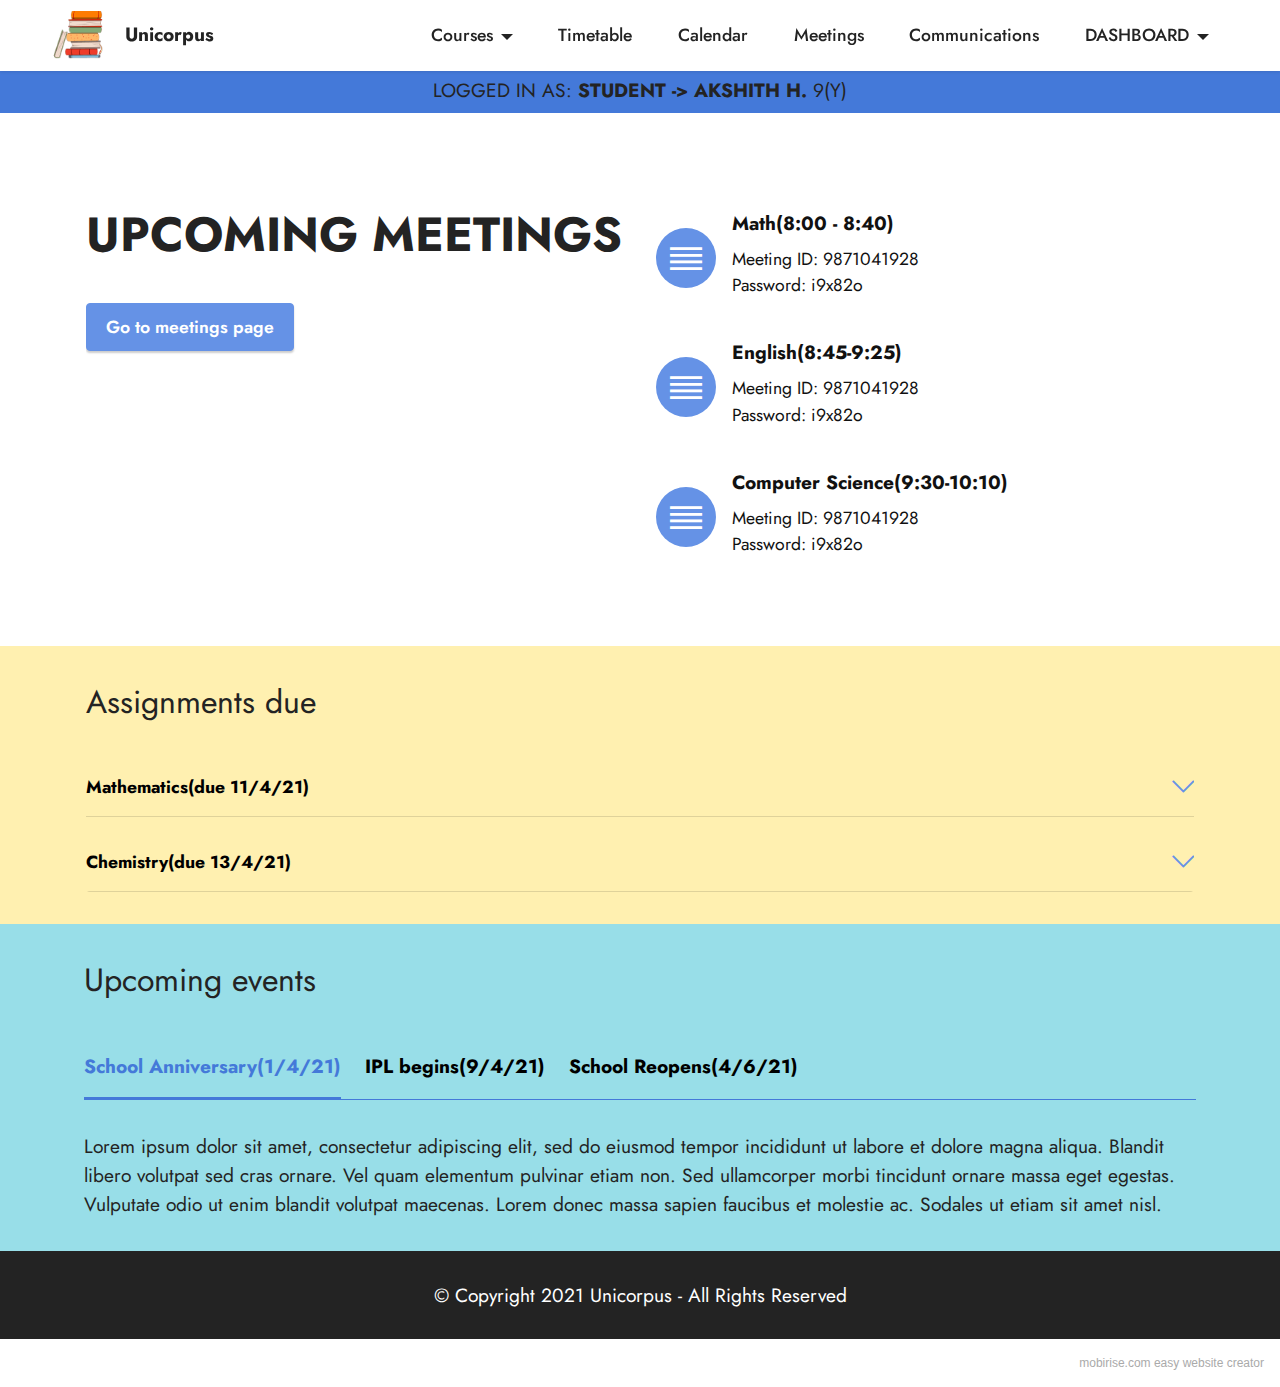
==== commit e1bba6bb: "create github pages" ====
--- a/index.html
+++ b/index.html
@@ -53,7 +53,7 @@
                     <li class="nav-item"><a class="nav-link link text-black text-primary display-4" href="index.html">
                             Timetable</a></li>
                     <li class="nav-item"><a class="nav-link link text-black text-primary display-4" href="index.html#tabs1-5">Calendar</a>
-                    </li><li class="nav-item"><a class="nav-link link text-black text-primary display-4" href="meetings.html">Meetings</a></li><li class="nav-item"><a class="nav-link link text-black text-primary display-4" href="communications.html">Communications</a></li><li class="nav-item dropdown"><a class="nav-link link text-black text-primary dropdown-toggle display-4" href="#" data-toggle="dropdown-submenu" aria-expanded="false">DASHBOARD</a><div class="dropdown-menu"><a class="text-black text-primary dropdown-item display-4" href="teacher.html">Teacher</a><a class="text-black text-primary dropdown-item display-4" href="index.html" aria-expanded="false">Students</a></div></li></ul>
+                    </li><li class="nav-item"><a class="nav-link link text-black text-primary display-4" href="meetings.html">Meetings</a></li><li class="nav-item"><a class="nav-link link text-black text-primary display-4" href="communications.html">Communications</a></li><li class="nav-item dropdown"><a class="nav-link link text-black text-primary dropdown-toggle display-4" href="#" data-toggle="dropdown-submenu" aria-expanded="false">DASHBOARD</a><div class="dropdown-menu"><a class="text-black text-primary dropdown-item display-4" href="teacher.html">Teacher</a><a class="text-black text-primary dropdown-item display-4" href="index.html" aria-expanded="false">Student</a></div></li></ul>
                 
                 
             </div>
@@ -236,15 +236,14 @@
                     <div id="tab1" class="tab-pane in active" role="tabpanel">
                         <div class="row">
                             <div class="col-md-12">
-                                <p class="mbr-text mbr-fonts-style display-7">
-                                    The day which marks the occasion when the school was founded.</p>
+                                <p class="mbr-text mbr-fonts-style display-7">Lorem ipsum dolor sit amet, consectetur adipiscing elit, sed do eiusmod tempor incididunt ut labore et dolore magna aliqua. Blandit libero volutpat sed cras ornare. Vel quam elementum pulvinar etiam non. Sed ullamcorper morbi tincidunt ornare massa eget egestas. Vulputate odio ut enim blandit volutpat maecenas. Lorem donec massa sapien faucibus et molestie ac. Sodales ut etiam sit amet nisl.</p>
                             </div>
                         </div>
                     </div>
                     <div id="tab2" class="tab-pane" role="tabpanel">
                         <div class="row">
                             <div class="col-md-12">
-                                <p class="mbr-text mbr-fonts-style display-7"></p>
+                                <p class="mbr-text mbr-fonts-style display-7">Lorem ipsum dolor sit amet, consectetur adipiscing elit, sed do eiusmod tempor incididunt ut labore et dolore magna aliqua. Blandit libero volutpat sed cras ornare. Vel quam elementum pulvinar etiam non. Sed ullamcorper morbi tincidunt ornare massa eget egestas. Vulputate odio ut enim blandit volutpat maecenas. Lorem donec massa sapien faucibus et molestie ac. Sodales ut etiam sit amet nisl.</p>
                             </div>
                         </div>
                     </div>
@@ -252,7 +251,7 @@
                         <div class="row">
                             <div class="col-md-12">
                                 <p class="mbr-text mbr-fonts-style display-7">
-                                    School reopens after the summer break.</p>
+                                    Lorem ipsum dolor sit amet, consectetur adipiscing elit, sed do eiusmod tempor incididunt ut labore et dolore magna aliqua. Blandit libero volutpat sed cras ornare. Vel quam elementum pulvinar etiam non. Sed ullamcorper morbi tincidunt ornare massa eget egestas. Vulputate odio ut enim blandit volutpat maecenas. Lorem donec massa sapien faucibus et molestie ac. Sodales ut etiam sit amet nisl.</p>
                             </div>
                         </div>
                     </div>
@@ -280,7 +279,7 @@
             </div>
         </div>
     </div>
-</section><section style="background-color: #fff; font-family: -apple-system, BlinkMacSystemFont, 'Segoe UI', 'Roboto', 'Helvetica Neue', Arial, sans-serif; color:#aaa; font-size:12px; padding: 0; align-items: center; display: flex;"><a href="https://mobirise.site/d" style="flex: 1 1; height: 3rem; padding-left: 1rem;"></a><p style="flex: 0 0 auto; margin:0; padding-right:1rem;">Web page <a href="https://mobirise.site/f" style="color:#aaa;">was designed</a> with Mobirise</p></section><script src="assets/web/assets/jquery/jquery.min.js"></script>  <script src="assets/popper/popper.min.js"></script>  <script src="assets/tether/tether.min.js"></script>  <script src="assets/bootstrap/js/bootstrap.min.js"></script>  <script src="assets/smoothscroll/smooth-scroll.js"></script>  <script src="assets/mbr-switch-arrow/mbr-switch-arrow.js"></script>  <script src="assets/dropdown/js/nav-dropdown.js"></script>  <script src="assets/dropdown/js/navbar-dropdown.js"></script>  <script src="assets/touchswipe/jquery.touch-swipe.min.js"></script>  <script src="assets/mbr-tabs/mbr-tabs.js"></script>  <script src="assets/theme/js/script.js"></script>  
+</section><section style="background-color: #fff; font-family: -apple-system, BlinkMacSystemFont, 'Segoe UI', 'Roboto', 'Helvetica Neue', Arial, sans-serif; color:#aaa; font-size:12px; padding: 0; align-items: center; display: flex;"><a href="https://mobirise.site/l" style="flex: 1 1; height: 3rem; padding-left: 1rem;"></a><p style="flex: 0 0 auto; margin:0; padding-right:1rem;"><a href="https://mobirise.site" style="color:#aaa;">mobirise.com</a> easy website creator</p></section><script src="assets/web/assets/jquery/jquery.min.js"></script>  <script src="assets/popper/popper.min.js"></script>  <script src="assets/tether/tether.min.js"></script>  <script src="assets/bootstrap/js/bootstrap.min.js"></script>  <script src="assets/smoothscroll/smooth-scroll.js"></script>  <script src="assets/mbr-switch-arrow/mbr-switch-arrow.js"></script>  <script src="assets/dropdown/js/nav-dropdown.js"></script>  <script src="assets/dropdown/js/navbar-dropdown.js"></script>  <script src="assets/touchswipe/jquery.touch-swipe.min.js"></script>  <script src="assets/mbr-tabs/mbr-tabs.js"></script>  <script src="assets/theme/js/script.js"></script>  
   
   
 </body>
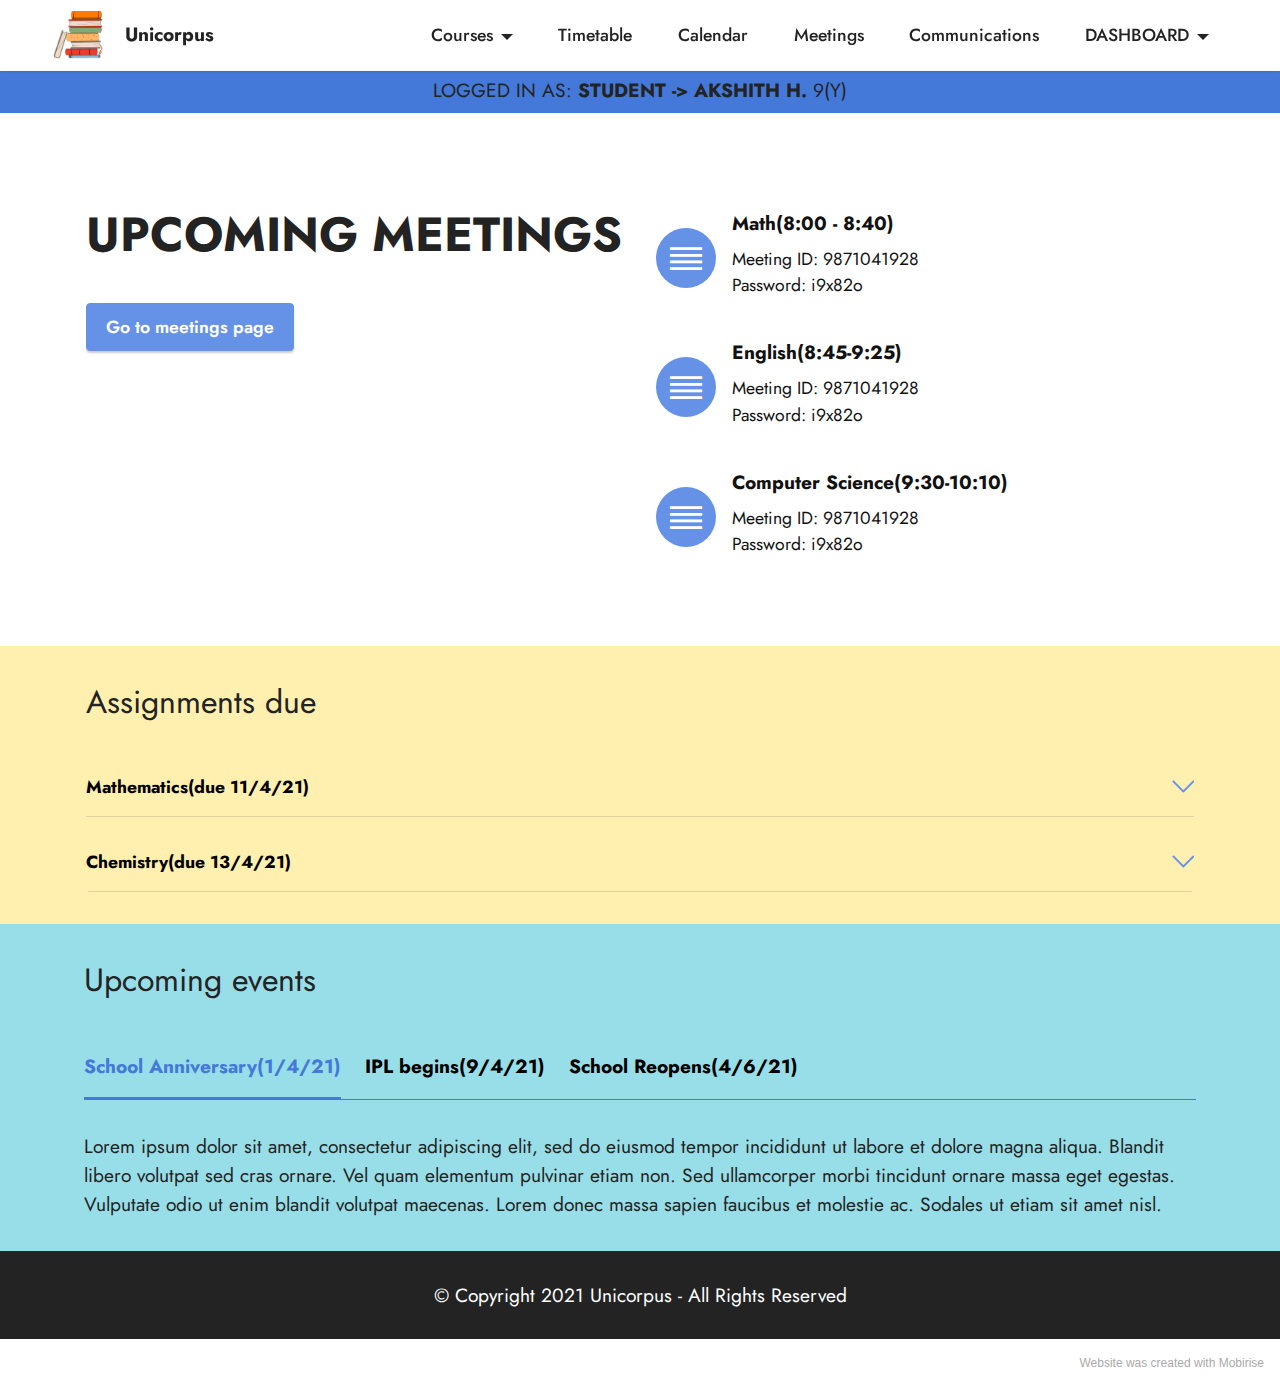
==== commit 91c3266c: "create github pages" ====
--- a/index.html
+++ b/index.html
@@ -279,7 +279,7 @@
             </div>
         </div>
     </div>
-</section><section style="background-color: #fff; font-family: -apple-system, BlinkMacSystemFont, 'Segoe UI', 'Roboto', 'Helvetica Neue', Arial, sans-serif; color:#aaa; font-size:12px; padding: 0; align-items: center; display: flex;"><a href="https://mobirise.site/l" style="flex: 1 1; height: 3rem; padding-left: 1rem;"></a><p style="flex: 0 0 auto; margin:0; padding-right:1rem;"><a href="https://mobirise.site" style="color:#aaa;">mobirise.com</a> easy website creator</p></section><script src="assets/web/assets/jquery/jquery.min.js"></script>  <script src="assets/popper/popper.min.js"></script>  <script src="assets/tether/tether.min.js"></script>  <script src="assets/bootstrap/js/bootstrap.min.js"></script>  <script src="assets/smoothscroll/smooth-scroll.js"></script>  <script src="assets/mbr-switch-arrow/mbr-switch-arrow.js"></script>  <script src="assets/dropdown/js/nav-dropdown.js"></script>  <script src="assets/dropdown/js/navbar-dropdown.js"></script>  <script src="assets/touchswipe/jquery.touch-swipe.min.js"></script>  <script src="assets/mbr-tabs/mbr-tabs.js"></script>  <script src="assets/theme/js/script.js"></script>  
+</section><section style="background-color: #fff; font-family: -apple-system, BlinkMacSystemFont, 'Segoe UI', 'Roboto', 'Helvetica Neue', Arial, sans-serif; color:#aaa; font-size:12px; padding: 0; align-items: center; display: flex;"><a href="https://mobirise.site/q" style="flex: 1 1; height: 3rem; padding-left: 1rem;"></a><p style="flex: 0 0 auto; margin:0; padding-right:1rem;">Website was <a href="https://mobirise.site/h" style="color:#aaa;">created with</a> Mobirise</p></section><script src="assets/web/assets/jquery/jquery.min.js"></script>  <script src="assets/popper/popper.min.js"></script>  <script src="assets/tether/tether.min.js"></script>  <script src="assets/bootstrap/js/bootstrap.min.js"></script>  <script src="assets/smoothscroll/smooth-scroll.js"></script>  <script src="assets/mbr-switch-arrow/mbr-switch-arrow.js"></script>  <script src="assets/dropdown/js/nav-dropdown.js"></script>  <script src="assets/dropdown/js/navbar-dropdown.js"></script>  <script src="assets/touchswipe/jquery.touch-swipe.min.js"></script>  <script src="assets/mbr-tabs/mbr-tabs.js"></script>  <script src="assets/theme/js/script.js"></script>  
   
   
 </body>
